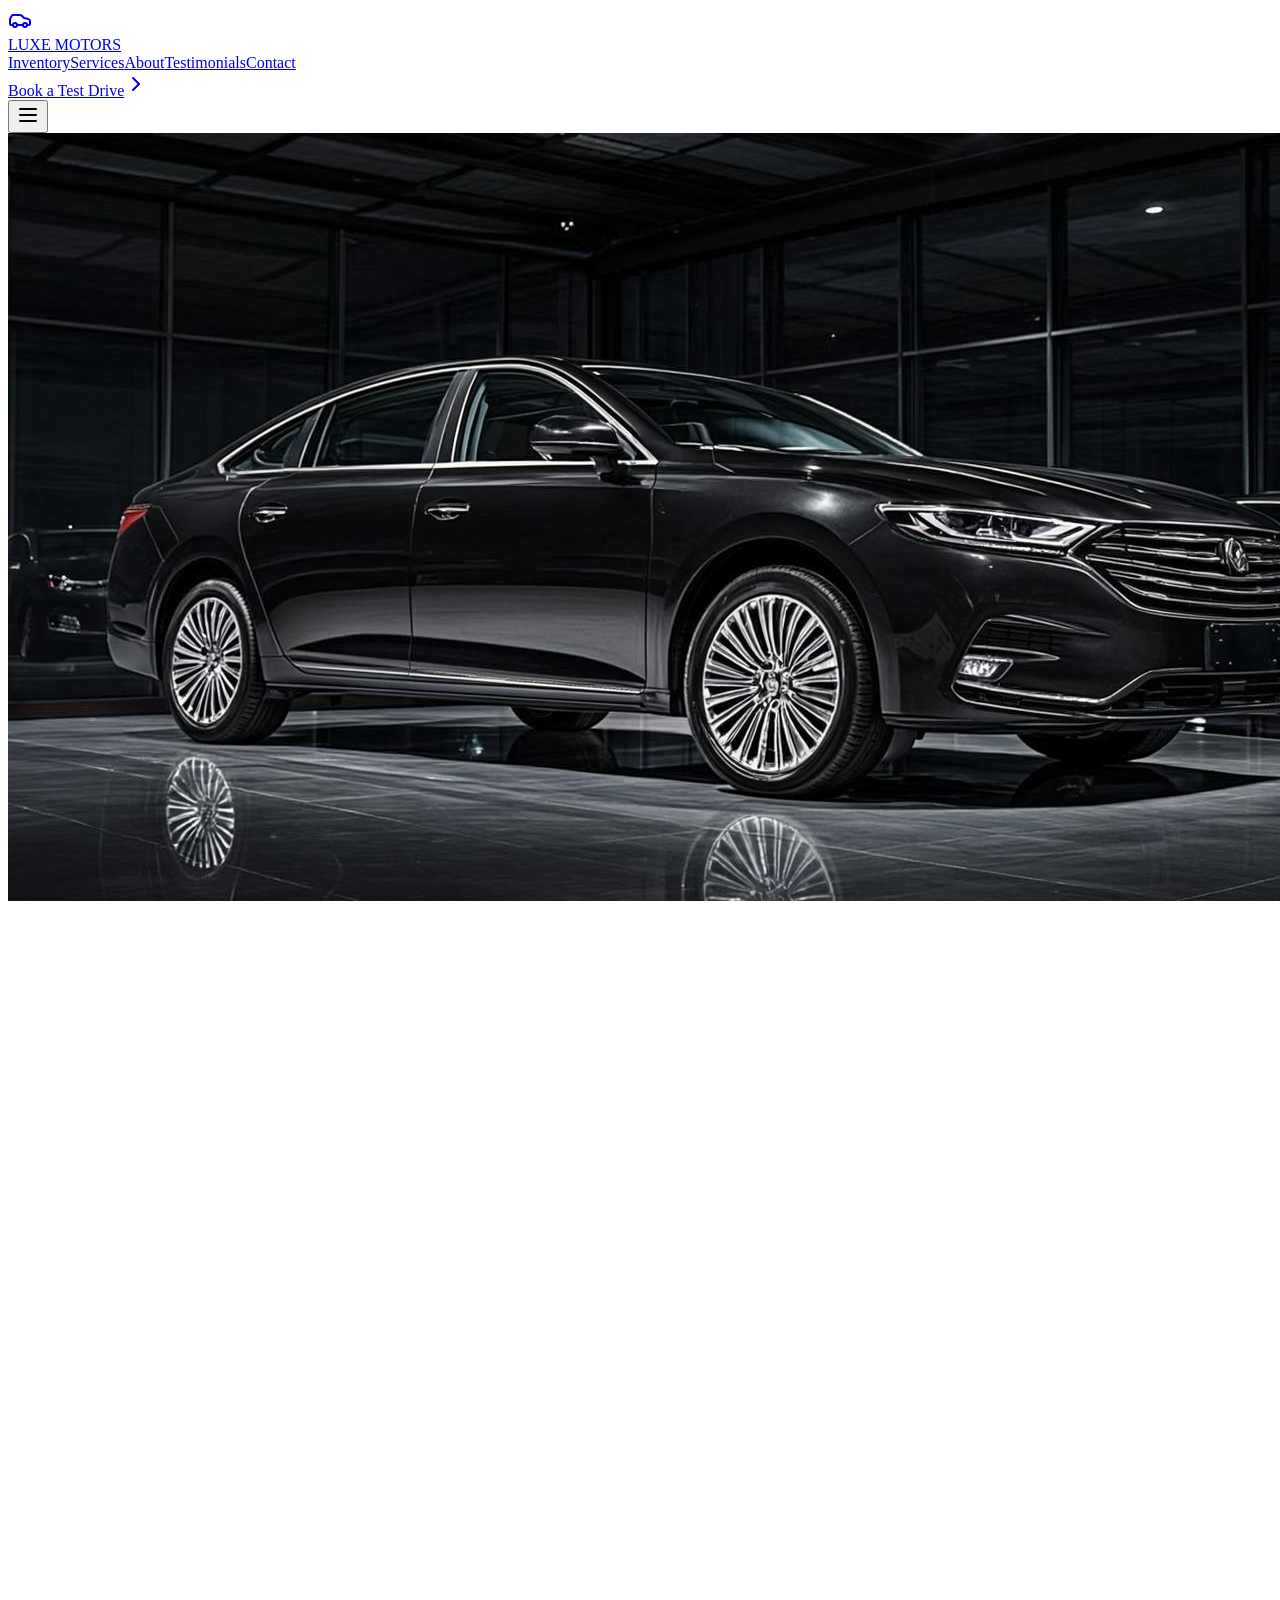
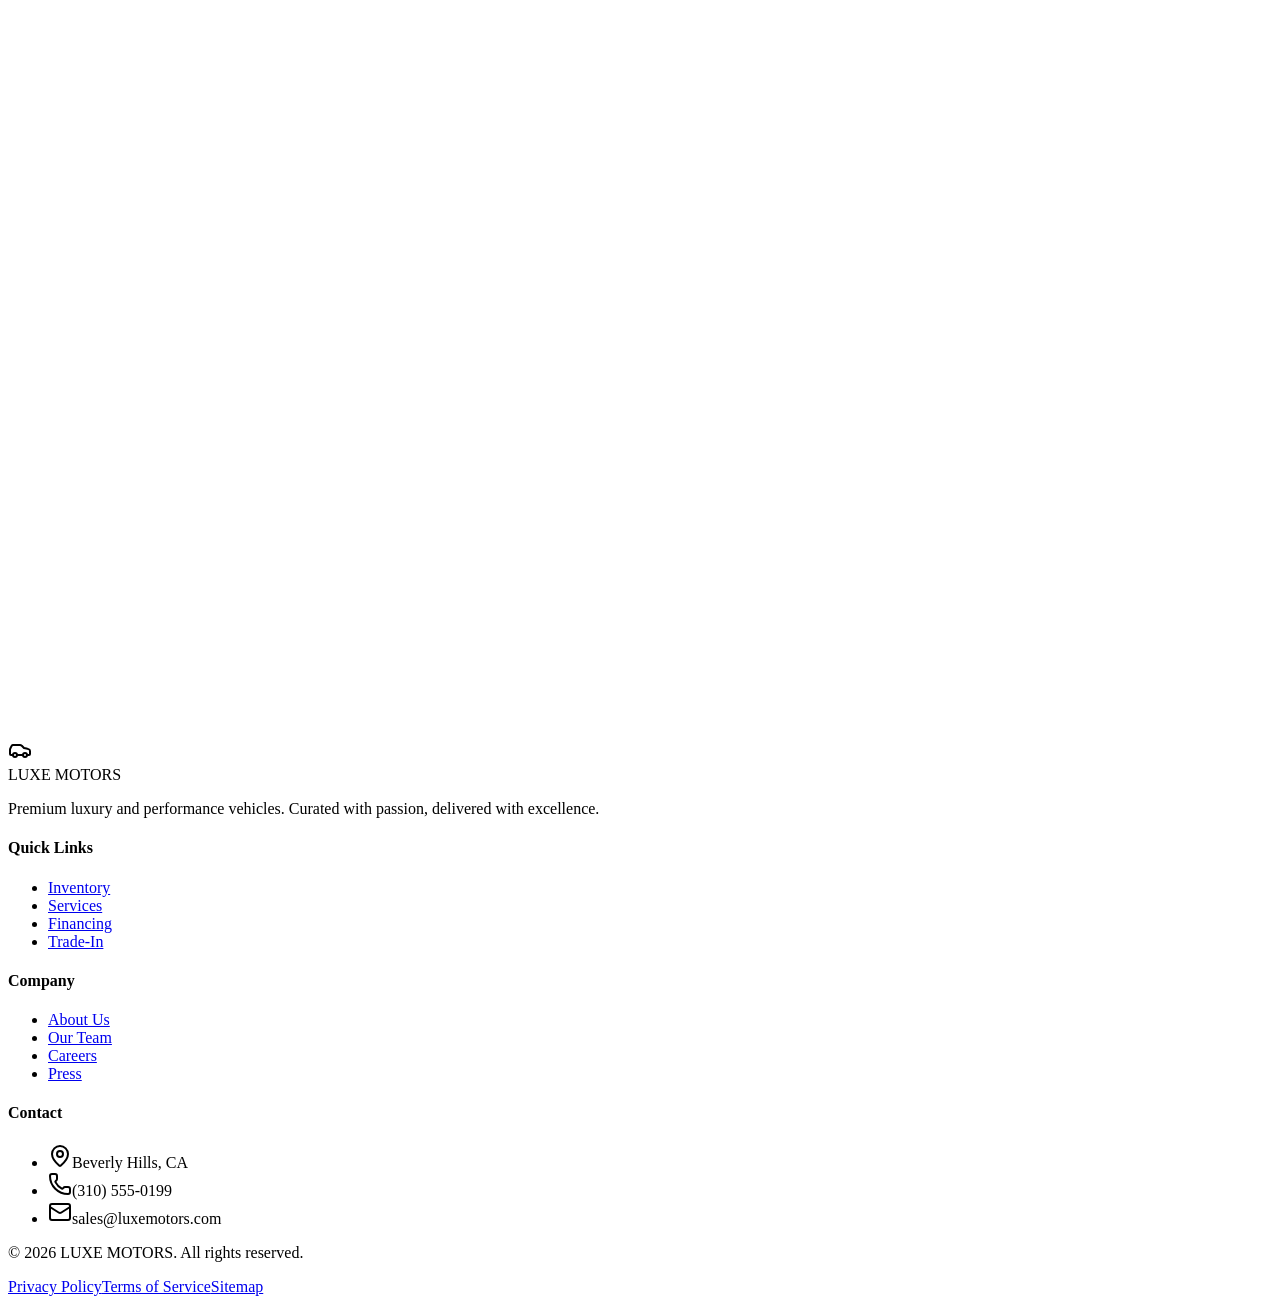
==== index.html @ 2ff52338 "Deploy luxe-motors-dealership" ====
<!DOCTYPE html><!--1BfdAS_4F3R9SApq_Vtyp--><html lang="en" class="dark"><head><meta charSet="utf-8"/><meta name="viewport" content="width=device-width, initial-scale=1"/><link rel="preload" href="/luxe-motors-dealership/_next/static/media/797e433ab948586e-s.p.29207c2f.woff2" as="font" crossorigin="" type="font/woff2"/><link rel="preload" href="/luxe-motors-dealership/_next/static/media/caa3a2e1cccd8315-s.p.3b6cae6d.woff2" as="font" crossorigin="" type="font/woff2"/><link rel="preload" as="image" href="/images/cars/hero-car.png"/><link rel="preload" as="image" href="/images/cars/bmw-m4.png"/><link rel="stylesheet" href="/luxe-motors-dealership/_next/static/chunks/34d933785a17edf3.css" data-precedence="next"/><link rel="stylesheet" href="/luxe-motors-dealership/_next/static/chunks/650298d79c6431ba.css" data-precedence="next"/><link rel="preload" as="script" fetchPriority="low" href="/luxe-motors-dealership/_next/static/chunks/58c60a5fa6b544da.js"/><script src="/luxe-motors-dealership/_next/static/chunks/771dedee3f5e1621.js" async=""></script><script src="/luxe-motors-dealership/_next/static/chunks/baafcd639ed08516.js" async=""></script><script src="/luxe-motors-dealership/_next/static/chunks/turbopack-af8d4d5c011d7608.js" async=""></script><script src="/luxe-motors-dealership/_next/static/chunks/2f236954d6a65e12.js" async=""></script><script src="/luxe-motors-dealership/_next/static/chunks/28392ef45f00e723.js" async=""></script><script src="/luxe-motors-dealership/_next/static/chunks/d4df30876235388e.js" async=""></script><script src="/luxe-motors-dealership/_next/static/chunks/181eba7975cbcc4b.js" async=""></script><meta name="next-size-adjust" content=""/><title>LUXE MOTORS | Premium Luxury &amp; Performance Vehicles</title><meta name="description" content="Discover exceptional luxury and performance vehicles at LUXE MOTORS. Curated selection of the world&#x27;s finest automobiles with unmatched service and financing options."/><meta name="author" content="LUXE MOTORS"/><meta name="keywords" content="luxury cars,performance vehicles,car dealership,Porsche,BMW,Mercedes,Audi,Land Rover"/><meta property="og:title" content="LUXE MOTORS | Premium Luxury &amp; Performance Vehicles"/><meta property="og:description" content="Discover exceptional luxury and performance vehicles at LUXE MOTORS."/><meta property="og:type" content="website"/><meta name="twitter:card" content="summary"/><meta name="twitter:title" content="LUXE MOTORS | Premium Luxury &amp; Performance Vehicles"/><meta name="twitter:description" content="Discover exceptional luxury and performance vehicles at LUXE MOTORS."/><link rel="icon" href="https://z-cdn.chatglm.cn/z-ai/static/logo.svg"/><script src="/luxe-motors-dealership/_next/static/chunks/a6dad97d9634a72d.js" noModule=""></script></head><body class="geist_a71539c9-module__T19VSG__variable geist_mono_8d43a2aa-module__8Li5zG__variable antialiased bg-background text-foreground"><div hidden=""><!--$--><!--/$--></div><div class="min-h-screen flex flex-col bg-[#0d0d0d]"><nav class="fixed top-0 left-0 right-0 z-50 transition-all duration-500 bg-transparent"><div class="max-w-7xl mx-auto px-4 sm:px-6 lg:px-8"><div class="flex items-center justify-between h-16 md:h-20"><a href="#" class="flex items-center gap-2 group"><div class="w-9 h-9 rounded-lg bg-gradient-to-br from-gold-light to-gold-dark flex items-center justify-center"><svg xmlns="http://www.w3.org/2000/svg" width="24" height="24" viewBox="0 0 24 24" fill="none" stroke="currentColor" stroke-width="2" stroke-linecap="round" stroke-linejoin="round" class="lucide lucide-car w-5 h-5 text-black" aria-hidden="true"><path d="M19 17h2c.6 0 1-.4 1-1v-3c0-.9-.7-1.7-1.5-1.9C18.7 10.6 16 10 16 10s-1.3-1.4-2.2-2.3c-.5-.4-1.1-.7-1.8-.7H5c-.6 0-1.1.4-1.4.9l-1.4 2.9A3.7 3.7 0 0 0 2 12v4c0 .6.4 1 1 1h2"></path><circle cx="7" cy="17" r="2"></circle><path d="M9 17h6"></path><circle cx="17" cy="17" r="2"></circle></svg></div><span class="text-lg font-bold tracking-wider gold-gradient">LUXE MOTORS</span></a><div class="hidden md:flex items-center gap-8"><a href="#inventory" class="text-sm text-muted-foreground hover:text-gold transition-colors duration-300 tracking-wide">Inventory</a><a href="#services" class="text-sm text-muted-foreground hover:text-gold transition-colors duration-300 tracking-wide">Services</a><a href="#about" class="text-sm text-muted-foreground hover:text-gold transition-colors duration-300 tracking-wide">About</a><a href="#testimonials" class="text-sm text-muted-foreground hover:text-gold transition-colors duration-300 tracking-wide">Testimonials</a><a href="#contact" class="text-sm text-muted-foreground hover:text-gold transition-colors duration-300 tracking-wide">Contact</a></div><div class="hidden md:block"><a href="#contact" data-slot="button" class="inline-flex items-center justify-center gap-2 whitespace-nowrap text-sm disabled:pointer-events-none disabled:opacity-50 [&amp;_svg]:pointer-events-none [&amp;_svg:not([class*=&#x27;size-&#x27;])]:size-4 shrink-0 [&amp;_svg]:shrink-0 outline-none focus-visible:border-ring focus-visible:ring-ring/50 focus-visible:ring-[3px] aria-invalid:ring-destructive/20 dark:aria-invalid:ring-destructive/40 aria-invalid:border-destructive shadow-xs hover:bg-primary/90 h-9 py-2 has-[&gt;svg]:px-3 bg-gradient-to-r from-gold-dark via-gold to-gold-light text-black font-semibold hover:opacity-90 transition-all duration-300 rounded-full px-6">Book a Test Drive<svg xmlns="http://www.w3.org/2000/svg" width="24" height="24" viewBox="0 0 24 24" fill="none" stroke="currentColor" stroke-width="2" stroke-linecap="round" stroke-linejoin="round" class="lucide lucide-chevron-right w-4 h-4 ml-1" aria-hidden="true"><path d="m9 18 6-6-6-6"></path></svg></a></div><button class="md:hidden w-10 h-10 flex items-center justify-center rounded-lg border border-white/10"><svg xmlns="http://www.w3.org/2000/svg" width="24" height="24" viewBox="0 0 24 24" fill="none" stroke="currentColor" stroke-width="2" stroke-linecap="round" stroke-linejoin="round" class="lucide lucide-menu w-5 h-5" aria-hidden="true"><path d="M4 12h16"></path><path d="M4 18h16"></path><path d="M4 6h16"></path></svg></button></div></div></nav><main class="flex-1"><section class="relative min-h-screen flex items-center overflow-hidden"><div class="absolute inset-0 z-0"><img src="/images/cars/hero-car.png" alt="Luxury car showroom" class="w-full h-full object-cover"/><div class="absolute inset-0 bg-gradient-to-r from-black/90 via-black/70 to-black/40"></div><div class="absolute inset-0 bg-gradient-to-t from-[#0d0d0d] via-transparent to-transparent"></div></div><div class="absolute inset-0 shimmer z-[1]"></div><div class="relative z-10 max-w-7xl mx-auto px-4 sm:px-6 lg:px-8 pt-20 w-full"><div class="max-w-2xl"><div style="opacity:0;transform:translateY(20px)"><span data-slot="badge" class="inline-flex items-center justify-center rounded-md border w-fit whitespace-nowrap shrink-0 [&amp;&gt;svg]:size-3 gap-1 [&amp;&gt;svg]:pointer-events-none focus-visible:border-ring focus-visible:ring-ring/50 focus-visible:ring-[3px] aria-invalid:ring-destructive/20 dark:aria-invalid:ring-destructive/40 aria-invalid:border-destructive transition-[color,box-shadow] overflow-hidden [a&amp;]:hover:bg-accent [a&amp;]:hover:text-accent-foreground border-gold/40 text-gold mb-6 px-4 py-1.5 text-xs tracking-[0.2em] uppercase font-medium">Premium Automotive Excellence</span></div><h1 class="text-4xl sm:text-5xl md:text-6xl lg:text-7xl font-bold leading-[1.1] tracking-tight mb-6" style="opacity:0;transform:translateY(30px)">Drive Your<br/><span class="gold-gradient">Dream Car</span><br/>Today</h1><p class="text-muted-foreground text-base sm:text-lg md:text-xl max-w-lg mb-8 leading-relaxed" style="opacity:0;transform:translateY(30px)">Curated collection of the world&#x27;s finest luxury and performance vehicles. Exceptional quality, transparent pricing, and unmatched service.</p><div class="flex flex-col sm:flex-row gap-4" style="opacity:0;transform:translateY(30px)"><a href="#inventory" data-slot="button" class="inline-flex items-center justify-center gap-2 whitespace-nowrap disabled:pointer-events-none disabled:opacity-50 [&amp;_svg]:pointer-events-none [&amp;_svg:not([class*=&#x27;size-&#x27;])]:size-4 shrink-0 [&amp;_svg]:shrink-0 outline-none focus-visible:border-ring focus-visible:ring-ring/50 focus-visible:ring-[3px] aria-invalid:ring-destructive/20 dark:aria-invalid:ring-destructive/40 aria-invalid:border-destructive shadow-xs hover:bg-primary/90 h-10 has-[&gt;svg]:px-4 bg-gradient-to-r from-gold-dark via-gold to-gold-light text-black font-bold text-base px-8 py-6 rounded-full hover:opacity-90 transition-all duration-300 pulse-glow">Explore Inventory<svg xmlns="http://www.w3.org/2000/svg" width="24" height="24" viewBox="0 0 24 24" fill="none" stroke="currentColor" stroke-width="2" stroke-linecap="round" stroke-linejoin="round" class="lucide lucide-chevron-right w-5 h-5 ml-2" aria-hidden="true"><path d="m9 18 6-6-6-6"></path></svg></a><a href="#contact" data-slot="button" class="inline-flex items-center justify-center gap-2 whitespace-nowrap font-medium transition-all disabled:pointer-events-none disabled:opacity-50 [&amp;_svg]:pointer-events-none [&amp;_svg:not([class*=&#x27;size-&#x27;])]:size-4 shrink-0 [&amp;_svg]:shrink-0 outline-none focus-visible:border-ring focus-visible:ring-ring/50 focus-visible:ring-[3px] aria-invalid:ring-destructive/20 dark:aria-invalid:ring-destructive/40 aria-invalid:border-destructive border bg-background shadow-xs hover:text-accent-foreground dark:bg-input/30 dark:border-input dark:hover:bg-input/50 h-10 has-[&gt;svg]:px-4 border-white/20 text-white hover:bg-white/[0.06] text-base px-8 py-6 rounded-full"><svg xmlns="http://www.w3.org/2000/svg" width="24" height="24" viewBox="0 0 24 24" fill="none" stroke="currentColor" stroke-width="2" stroke-linecap="round" stroke-linejoin="round" class="lucide lucide-phone w-4 h-4 mr-2" aria-hidden="true"><path d="M13.832 16.568a1 1 0 0 0 1.213-.303l.355-.465A2 2 0 0 1 17 15h3a2 2 0 0 1 2 2v3a2 2 0 0 1-2 2A18 18 0 0 1 2 4a2 2 0 0 1 2-2h3a2 2 0 0 1 2 2v3a2 2 0 0 1-.8 1.6l-.468.351a1 1 0 0 0-.292 1.233 14 14 0 0 0 6.392 6.384"></path></svg>Contact Us</a></div><div class="flex flex-wrap gap-8 mt-14 pt-8 border-t border-white/10" style="opacity:0;transform:translateY(20px)"><div><div class="text-2xl sm:text-3xl font-bold gold-gradient">500+</div><div class="text-xs sm:text-sm text-muted-foreground mt-1 tracking-wide">Cars Sold</div></div><div><div class="text-2xl sm:text-3xl font-bold gold-gradient">98%</div><div class="text-xs sm:text-sm text-muted-foreground mt-1 tracking-wide">Satisfaction</div></div><div><div class="text-2xl sm:text-3xl font-bold gold-gradient">15+</div><div class="text-xs sm:text-sm text-muted-foreground mt-1 tracking-wide">Years Legacy</div></div><div><div class="text-2xl sm:text-3xl font-bold gold-gradient">24/7</div><div class="text-xs sm:text-sm text-muted-foreground mt-1 tracking-wide">Support</div></div></div></div></div></section><section id="inventory" class="py-20 md:py-28"><div class="max-w-7xl mx-auto px-4 sm:px-6 lg:px-8"><div class="text-center mb-12" style="opacity:0;transform:translateY(40px)"><span data-slot="badge" class="inline-flex items-center justify-center rounded-md border font-medium w-fit whitespace-nowrap shrink-0 [&amp;&gt;svg]:size-3 gap-1 [&amp;&gt;svg]:pointer-events-none focus-visible:border-ring focus-visible:ring-ring/50 focus-visible:ring-[3px] aria-invalid:ring-destructive/20 dark:aria-invalid:ring-destructive/40 aria-invalid:border-destructive transition-[color,box-shadow] overflow-hidden [a&amp;]:hover:bg-accent [a&amp;]:hover:text-accent-foreground border-gold/30 text-gold mb-4 px-4 py-1 text-xs tracking-[0.2em] uppercase">Our Collection</span><h2 class="text-3xl sm:text-4xl md:text-5xl font-bold mb-4">Featured <span class="gold-gradient">Vehicles</span></h2><p class="text-muted-foreground max-w-2xl mx-auto">Hand-picked selection of premium automobiles, each inspected and certified to meet our exacting standards.</p></div><div class="mb-10 space-y-4" style="opacity:0;transform:translateY(40px)"><div class="relative max-w-md mx-auto"><svg xmlns="http://www.w3.org/2000/svg" width="24" height="24" viewBox="0 0 24 24" fill="none" stroke="currentColor" stroke-width="2" stroke-linecap="round" stroke-linejoin="round" class="lucide lucide-search absolute left-4 top-1/2 -translate-y-1/2 w-4 h-4 text-muted-foreground" aria-hidden="true"><path d="m21 21-4.34-4.34"></path><circle cx="11" cy="11" r="8"></circle></svg><input data-slot="input" class="file:text-foreground placeholder:text-muted-foreground selection:bg-primary selection:text-primary-foreground dark:bg-input/30 flex w-full min-w-0 border px-3 py-1 text-base shadow-xs transition-[color,box-shadow] outline-none file:inline-flex file:h-7 file:border-0 file:bg-transparent file:text-sm file:font-medium disabled:pointer-events-none disabled:cursor-not-allowed disabled:opacity-50 md:text-sm focus-visible:border-ring focus-visible:ring-ring/50 focus-visible:ring-[3px] aria-invalid:ring-destructive/20 dark:aria-invalid:ring-destructive/40 aria-invalid:border-destructive pl-11 bg-white/[0.04] border-white/10 rounded-full h-11 focus:ring-gold/30 focus:border-gold/40" placeholder="Search by brand or model..." value=""/></div><div class="flex flex-col sm:flex-row items-center justify-center gap-3"><div class="flex gap-2 overflow-x-auto no-scrollbar max-w-full px-1 pb-1"><button class="whitespace-nowrap px-4 py-2 rounded-full text-xs font-medium tracking-wide transition-all duration-300 bg-gold text-black">All</button><button class="whitespace-nowrap px-4 py-2 rounded-full text-xs font-medium tracking-wide transition-all duration-300 bg-white/[0.06] text-muted-foreground hover:bg-white/[0.1] hover:text-foreground">Porsche</button><button class="whitespace-nowrap px-4 py-2 rounded-full text-xs font-medium tracking-wide transition-all duration-300 bg-white/[0.06] text-muted-foreground hover:bg-white/[0.1] hover:text-foreground">BMW</button><button class="whitespace-nowrap px-4 py-2 rounded-full text-xs font-medium tracking-wide transition-all duration-300 bg-white/[0.06] text-muted-foreground hover:bg-white/[0.1] hover:text-foreground">Mercedes-AMG</button><button class="whitespace-nowrap px-4 py-2 rounded-full text-xs font-medium tracking-wide transition-all duration-300 bg-white/[0.06] text-muted-foreground hover:bg-white/[0.1] hover:text-foreground">Audi</button><button class="whitespace-nowrap px-4 py-2 rounded-full text-xs font-medium tracking-wide transition-all duration-300 bg-white/[0.06] text-muted-foreground hover:bg-white/[0.1] hover:text-foreground">Land Rover</button><button class="whitespace-nowrap px-4 py-2 rounded-full text-xs font-medium tracking-wide transition-all duration-300 bg-white/[0.06] text-muted-foreground hover:bg-white/[0.1] hover:text-foreground">Mercedes-Benz</button></div><div data-orientation="vertical" role="none" data-slot="separator" class="shrink-0 data-[orientation=horizontal]:h-px data-[orientation=horizontal]:w-full data-[orientation=vertical]:h-full data-[orientation=vertical]:w-px hidden sm:block h-8 bg-white/10"></div><button type="button" role="combobox" aria-controls="radix-_R_1qj29brb_" aria-expanded="false" aria-autocomplete="none" dir="ltr" data-state="closed" data-slot="select-trigger" data-size="default" class="data-[placeholder]:text-muted-foreground [&amp;_svg:not([class*=&#x27;text-&#x27;])]:text-muted-foreground focus-visible:border-ring focus-visible:ring-ring/50 aria-invalid:ring-destructive/20 dark:aria-invalid:ring-destructive/40 aria-invalid:border-destructive dark:bg-input/30 dark:hover:bg-input/50 flex items-center justify-between gap-2 border px-3 py-2 whitespace-nowrap shadow-xs transition-[color,box-shadow] outline-none focus-visible:ring-[3px] disabled:cursor-not-allowed disabled:opacity-50 data-[size=default]:h-9 data-[size=sm]:h-8 *:data-[slot=select-value]:line-clamp-1 *:data-[slot=select-value]:flex *:data-[slot=select-value]:items-center *:data-[slot=select-value]:gap-2 [&amp;_svg]:pointer-events-none [&amp;_svg]:shrink-0 [&amp;_svg:not([class*=&#x27;size-&#x27;])]:size-4 w-[150px] bg-white/[0.04] border-white/10 rounded-full h-10 text-xs"><span data-slot="select-value" style="pointer-events:none"></span><svg xmlns="http://www.w3.org/2000/svg" width="24" height="24" viewBox="0 0 24 24" fill="none" stroke="currentColor" stroke-width="2" stroke-linecap="round" stroke-linejoin="round" class="lucide lucide-chevron-down size-4 opacity-50" aria-hidden="true"><path d="m6 9 6 6 6-6"></path></svg></button><select aria-hidden="true" tabindex="-1" style="position:absolute;border:0;width:1px;height:1px;padding:0;margin:-1px;overflow:hidden;clip:rect(0, 0, 0, 0);white-space:nowrap;word-wrap:normal"></select><button type="button" role="combobox" aria-controls="radix-_R_2aj29brb_" aria-expanded="false" aria-autocomplete="none" dir="ltr" data-state="closed" data-slot="select-trigger" data-size="default" class="data-[placeholder]:text-muted-foreground [&amp;_svg:not([class*=&#x27;text-&#x27;])]:text-muted-foreground focus-visible:border-ring focus-visible:ring-ring/50 aria-invalid:ring-destructive/20 dark:aria-invalid:ring-destructive/40 aria-invalid:border-destructive dark:bg-input/30 dark:hover:bg-input/50 flex items-center justify-between gap-2 border px-3 py-2 whitespace-nowrap shadow-xs transition-[color,box-shadow] outline-none focus-visible:ring-[3px] disabled:cursor-not-allowed disabled:opacity-50 data-[size=default]:h-9 data-[size=sm]:h-8 *:data-[slot=select-value]:line-clamp-1 *:data-[slot=select-value]:flex *:data-[slot=select-value]:items-center *:data-[slot=select-value]:gap-2 [&amp;_svg]:pointer-events-none [&amp;_svg]:shrink-0 [&amp;_svg:not([class*=&#x27;size-&#x27;])]:size-4 w-[180px] bg-white/[0.04] border-white/10 rounded-full h-10 text-xs"><span data-slot="select-value" style="pointer-events:none"></span><svg xmlns="http://www.w3.org/2000/svg" width="24" height="24" viewBox="0 0 24 24" fill="none" stroke="currentColor" stroke-width="2" stroke-linecap="round" stroke-linejoin="round" class="lucide lucide-chevron-down size-4 opacity-50" aria-hidden="true"><path d="m6 9 6 6 6-6"></path></svg></button><select aria-hidden="true" tabindex="-1" style="position:absolute;border:0;width:1px;height:1px;padding:0;margin:-1px;overflow:hidden;clip:rect(0, 0, 0, 0);white-space:nowrap;word-wrap:normal"></select></div></div><div class="text-center py-20" style="opacity:0;transform:translateY(40px)"><svg xmlns="http://www.w3.org/2000/svg" width="24" height="24" viewBox="0 0 24 24" fill="none" stroke="currentColor" stroke-width="2" stroke-linecap="round" stroke-linejoin="round" class="lucide lucide-car w-16 h-16 mx-auto text-muted-foreground/30 mb-4" aria-hidden="true"><path d="M19 17h2c.6 0 1-.4 1-1v-3c0-.9-.7-1.7-1.5-1.9C18.7 10.6 16 10 16 10s-1.3-1.4-2.2-2.3c-.5-.4-1.1-.7-1.8-.7H5c-.6 0-1.1.4-1.4.9l-1.4 2.9A3.7 3.7 0 0 0 2 12v4c0 .6.4 1 1 1h2"></path><circle cx="7" cy="17" r="2"></circle><path d="M9 17h6"></path><circle cx="17" cy="17" r="2"></circle></svg><p class="text-muted-foreground text-lg">No vehicles found matching your criteria</p></div></div></section><section class="py-16 bg-gradient-to-r from-gold-dark/10 via-transparent to-gold-dark/10"><div class="max-w-7xl mx-auto px-4 sm:px-6 lg:px-8"><div class="grid grid-cols-2 md:grid-cols-4 gap-6 md:gap-8"><div class="text-center p-6 rounded-2xl bg-white/[0.02] border border-white/[0.04]" style="opacity:0;transform:translateY(40px)"><div class="w-12 h-12 mx-auto rounded-full bg-gold/10 flex items-center justify-center mb-4"><svg xmlns="http://www.w3.org/2000/svg" width="24" height="24" viewBox="0 0 24 24" fill="none" stroke="currentColor" stroke-width="2" stroke-linecap="round" stroke-linejoin="round" class="lucide lucide-car w-6 h-6 text-gold" aria-hidden="true"><path d="M19 17h2c.6 0 1-.4 1-1v-3c0-.9-.7-1.7-1.5-1.9C18.7 10.6 16 10 16 10s-1.3-1.4-2.2-2.3c-.5-.4-1.1-.7-1.8-.7H5c-.6 0-1.1.4-1.4.9l-1.4 2.9A3.7 3.7 0 0 0 2 12v4c0 .6.4 1 1 1h2"></path><circle cx="7" cy="17" r="2"></circle><path d="M9 17h6"></path><circle cx="17" cy="17" r="2"></circle></svg></div><div class="text-3xl sm:text-4xl font-bold gold-gradient">500+</div><div class="text-sm font-semibold mt-1">Vehicles Sold</div><div class="text-xs text-muted-foreground mt-0.5">luxury cars delivered</div></div><div class="text-center p-6 rounded-2xl bg-white/[0.02] border border-white/[0.04]" style="opacity:0;transform:translateY(40px)"><div class="w-12 h-12 mx-auto rounded-full bg-gold/10 flex items-center justify-center mb-4"><svg xmlns="http://www.w3.org/2000/svg" width="24" height="24" viewBox="0 0 24 24" fill="none" stroke="currentColor" stroke-width="2" stroke-linecap="round" stroke-linejoin="round" class="lucide lucide-users w-6 h-6 text-gold" aria-hidden="true"><path d="M16 21v-2a4 4 0 0 0-4-4H6a4 4 0 0 0-4 4v2"></path><path d="M16 3.128a4 4 0 0 1 0 7.744"></path><path d="M22 21v-2a4 4 0 0 0-3-3.87"></path><circle cx="9" cy="7" r="4"></circle></svg></div><div class="text-3xl sm:text-4xl font-bold gold-gradient">350+</div><div class="text-sm font-semibold mt-1">Happy Clients</div><div class="text-xs text-muted-foreground mt-0.5">satisfied customers</div></div><div class="text-center p-6 rounded-2xl bg-white/[0.02] border border-white/[0.04]" style="opacity:0;transform:translateY(40px)"><div class="w-12 h-12 mx-auto rounded-full bg-gold/10 flex items-center justify-center mb-4"><svg xmlns="http://www.w3.org/2000/svg" width="24" height="24" viewBox="0 0 24 24" fill="none" stroke="currentColor" stroke-width="2" stroke-linecap="round" stroke-linejoin="round" class="lucide lucide-award w-6 h-6 text-gold" aria-hidden="true"><path d="m15.477 12.89 1.515 8.526a.5.5 0 0 1-.81.47l-3.58-2.687a1 1 0 0 0-1.197 0l-3.586 2.686a.5.5 0 0 1-.81-.469l1.514-8.526"></path><circle cx="12" cy="8" r="6"></circle></svg></div><div class="text-3xl sm:text-4xl font-bold gold-gradient">15+</div><div class="text-sm font-semibold mt-1">Years of Trust</div><div class="text-xs text-muted-foreground mt-0.5">in premium automotive</div></div><div class="text-center p-6 rounded-2xl bg-white/[0.02] border border-white/[0.04]" style="opacity:0;transform:translateY(40px)"><div class="w-12 h-12 mx-auto rounded-full bg-gold/10 flex items-center justify-center mb-4"><svg xmlns="http://www.w3.org/2000/svg" width="24" height="24" viewBox="0 0 24 24" fill="none" stroke="currentColor" stroke-width="2" stroke-linecap="round" stroke-linejoin="round" class="lucide lucide-shield w-6 h-6 text-gold" aria-hidden="true"><path d="M20 13c0 5-3.5 7.5-7.66 8.95a1 1 0 0 1-.67-.01C7.5 20.5 4 18 4 13V6a1 1 0 0 1 1-1c2 0 4.5-1.2 6.24-2.72a1.17 1.17 0 0 1 1.52 0C14.51 3.81 17 5 19 5a1 1 0 0 1 1 1z"></path></svg></div><div class="text-3xl sm:text-4xl font-bold gold-gradient">100%</div><div class="text-sm font-semibold mt-1">Certified</div><div class="text-xs text-muted-foreground mt-0.5">every vehicle inspected</div></div></div></div></section><section id="services" class="py-20 md:py-28"><div class="max-w-7xl mx-auto px-4 sm:px-6 lg:px-8"><div class="text-center mb-14" style="opacity:0;transform:translateY(40px)"><span data-slot="badge" class="inline-flex items-center justify-center rounded-md border font-medium w-fit whitespace-nowrap shrink-0 [&amp;&gt;svg]:size-3 gap-1 [&amp;&gt;svg]:pointer-events-none focus-visible:border-ring focus-visible:ring-ring/50 focus-visible:ring-[3px] aria-invalid:ring-destructive/20 dark:aria-invalid:ring-destructive/40 aria-invalid:border-destructive transition-[color,box-shadow] overflow-hidden [a&amp;]:hover:bg-accent [a&amp;]:hover:text-accent-foreground border-gold/30 text-gold mb-4 px-4 py-1 text-xs tracking-[0.2em] uppercase">What We Offer</span><h2 class="text-3xl sm:text-4xl md:text-5xl font-bold mb-4">Our <span class="gold-gradient">Services</span></h2><p class="text-muted-foreground max-w-2xl mx-auto">End-to-end automotive solutions designed to make your ownership experience seamless and enjoyable.</p></div><div class="grid grid-cols-1 sm:grid-cols-2 lg:grid-cols-4 gap-6"><div class="group p-6 rounded-2xl bg-card border border-white/[0.06] hover:border-gold/20 transition-all duration-500 hover:-translate-y-1 hover:shadow-lg hover:shadow-gold/5" style="opacity:0;transform:translateY(40px)"><div class="w-14 h-14 rounded-2xl bg-gradient-to-br from-gold/10 to-gold/5 flex items-center justify-center mb-5 group-hover:from-gold/20 group-hover:to-gold/10 transition-all duration-500"><svg xmlns="http://www.w3.org/2000/svg" width="24" height="24" viewBox="0 0 24 24" fill="none" stroke="currentColor" stroke-width="2" stroke-linecap="round" stroke-linejoin="round" class="lucide lucide-credit-card w-7 h-7 text-gold" aria-hidden="true"><rect width="20" height="14" x="2" y="5" rx="2"></rect><line x1="2" x2="22" y1="10" y2="10"></line></svg></div><h3 class="text-lg font-bold mb-2">Premium Financing</h3><p class="text-sm text-muted-foreground leading-relaxed">Tailored financing solutions with competitive rates starting from 2.9% APR. Get pre-approved in minutes.</p></div><div class="group p-6 rounded-2xl bg-card border border-white/[0.06] hover:border-gold/20 transition-all duration-500 hover:-translate-y-1 hover:shadow-lg hover:shadow-gold/5" style="opacity:0;transform:translateY(40px)"><div class="w-14 h-14 rounded-2xl bg-gradient-to-br from-gold/10 to-gold/5 flex items-center justify-center mb-5 group-hover:from-gold/20 group-hover:to-gold/10 transition-all duration-500"><svg xmlns="http://www.w3.org/2000/svg" width="24" height="24" viewBox="0 0 24 24" fill="none" stroke="currentColor" stroke-width="2" stroke-linecap="round" stroke-linejoin="round" class="lucide lucide-shield w-7 h-7 text-gold" aria-hidden="true"><path d="M20 13c0 5-3.5 7.5-7.66 8.95a1 1 0 0 1-.67-.01C7.5 20.5 4 18 4 13V6a1 1 0 0 1 1-1c2 0 4.5-1.2 6.24-2.72a1.17 1.17 0 0 1 1.52 0C14.51 3.81 17 5 19 5a1 1 0 0 1 1 1z"></path></svg></div><h3 class="text-lg font-bold mb-2">Extended Warranty</h3><p class="text-sm text-muted-foreground leading-relaxed">Comprehensive coverage plans that protect your investment for up to 5 years with zero deductible.</p></div><div class="group p-6 rounded-2xl bg-card border border-white/[0.06] hover:border-gold/20 transition-all duration-500 hover:-translate-y-1 hover:shadow-lg hover:shadow-gold/5" style="opacity:0;transform:translateY(40px)"><div class="w-14 h-14 rounded-2xl bg-gradient-to-br from-gold/10 to-gold/5 flex items-center justify-center mb-5 group-hover:from-gold/20 group-hover:to-gold/10 transition-all duration-500"><svg xmlns="http://www.w3.org/2000/svg" width="24" height="24" viewBox="0 0 24 24" fill="none" stroke="currentColor" stroke-width="2" stroke-linecap="round" stroke-linejoin="round" class="lucide lucide-wrench w-7 h-7 text-gold" aria-hidden="true"><path d="M14.7 6.3a1 1 0 0 0 0 1.4l1.6 1.6a1 1 0 0 0 1.4 0l3.77-3.77a6 6 0 0 1-7.94 7.94l-6.91 6.91a2.12 2.12 0 0 1-3-3l6.91-6.91a6 6 0 0 1 7.94-7.94l-3.76 3.76z"></path></svg></div><h3 class="text-lg font-bold mb-2">Certified Service</h3><p class="text-sm text-muted-foreground leading-relaxed">Factory-trained technicians using genuine parts. Full maintenance and performance upgrade packages.</p></div><div class="group p-6 rounded-2xl bg-card border border-white/[0.06] hover:border-gold/20 transition-all duration-500 hover:-translate-y-1 hover:shadow-lg hover:shadow-gold/5" style="opacity:0;transform:translateY(40px)"><div class="w-14 h-14 rounded-2xl bg-gradient-to-br from-gold/10 to-gold/5 flex items-center justify-center mb-5 group-hover:from-gold/20 group-hover:to-gold/10 transition-all duration-500"><svg xmlns="http://www.w3.org/2000/svg" width="24" height="24" viewBox="0 0 24 24" fill="none" stroke="currentColor" stroke-width="2" stroke-linecap="round" stroke-linejoin="round" class="lucide lucide-car w-7 h-7 text-gold" aria-hidden="true"><path d="M19 17h2c.6 0 1-.4 1-1v-3c0-.9-.7-1.7-1.5-1.9C18.7 10.6 16 10 16 10s-1.3-1.4-2.2-2.3c-.5-.4-1.1-.7-1.8-.7H5c-.6 0-1.1.4-1.4.9l-1.4 2.9A3.7 3.7 0 0 0 2 12v4c0 .6.4 1 1 1h2"></path><circle cx="7" cy="17" r="2"></circle><path d="M9 17h6"></path><circle cx="17" cy="17" r="2"></circle></svg></div><h3 class="text-lg font-bold mb-2">Trade-In Program</h3><p class="text-sm text-muted-foreground leading-relaxed">Get top dollar for your current vehicle. Instant online valuation and hassle-free paperwork.</p></div></div></div></section><section id="about" class="py-20 md:py-28 bg-gradient-to-b from-transparent via-gold/[0.03] to-transparent"><div class="max-w-7xl mx-auto px-4 sm:px-6 lg:px-8"><div class="grid md:grid-cols-2 gap-12 lg:gap-20 items-center"><div style="opacity:0;transform:translateY(40px)"><span data-slot="badge" class="inline-flex items-center justify-center rounded-md border font-medium w-fit whitespace-nowrap shrink-0 [&amp;&gt;svg]:size-3 gap-1 [&amp;&gt;svg]:pointer-events-none focus-visible:border-ring focus-visible:ring-ring/50 focus-visible:ring-[3px] aria-invalid:ring-destructive/20 dark:aria-invalid:ring-destructive/40 aria-invalid:border-destructive transition-[color,box-shadow] overflow-hidden [a&amp;]:hover:bg-accent [a&amp;]:hover:text-accent-foreground border-gold/30 text-gold mb-4 px-4 py-1 text-xs tracking-[0.2em] uppercase">Why Choose Us</span><h2 class="text-3xl sm:text-4xl md:text-5xl font-bold mb-6 leading-tight">Redefining the<br/><span class="gold-gradient">Dealership Experience</span></h2><p class="text-muted-foreground leading-relaxed mb-8">At LUXE MOTORS, we believe buying a luxury vehicle should be as extraordinary as driving one. Our commitment to excellence extends beyond our inventory to every touchpoint of your journey.</p><div class="space-y-5"><div class="flex gap-4" style="opacity:0;transform:translateY(40px)"><div class="flex-shrink-0 w-10 h-10 rounded-full bg-gold/10 flex items-center justify-center mt-0.5"><svg xmlns="http://www.w3.org/2000/svg" width="24" height="24" viewBox="0 0 24 24" fill="none" stroke="currentColor" stroke-width="2" stroke-linecap="round" stroke-linejoin="round" class="lucide lucide-circle-check w-5 h-5 text-gold" aria-hidden="true"><circle cx="12" cy="12" r="10"></circle><path d="m9 12 2 2 4-4"></path></svg></div><div><h4 class="font-semibold mb-1">Rigorously Inspected</h4><p class="text-sm text-muted-foreground leading-relaxed">Every vehicle undergoes a 150-point inspection by certified technicians before it reaches our showroom.</p></div></div><div class="flex gap-4" style="opacity:0;transform:translateY(40px)"><div class="flex-shrink-0 w-10 h-10 rounded-full bg-gold/10 flex items-center justify-center mt-0.5"><svg xmlns="http://www.w3.org/2000/svg" width="24" height="24" viewBox="0 0 24 24" fill="none" stroke="currentColor" stroke-width="2" stroke-linecap="round" stroke-linejoin="round" class="lucide lucide-circle-check w-5 h-5 text-gold" aria-hidden="true"><circle cx="12" cy="12" r="10"></circle><path d="m9 12 2 2 4-4"></path></svg></div><div><h4 class="font-semibold mb-1">Transparent Pricing</h4><p class="text-sm text-muted-foreground leading-relaxed">No hidden fees, no surprises. The price you see is the price you pay — upfront and honest.</p></div></div><div class="flex gap-4" style="opacity:0;transform:translateY(40px)"><div class="flex-shrink-0 w-10 h-10 rounded-full bg-gold/10 flex items-center justify-center mt-0.5"><svg xmlns="http://www.w3.org/2000/svg" width="24" height="24" viewBox="0 0 24 24" fill="none" stroke="currentColor" stroke-width="2" stroke-linecap="round" stroke-linejoin="round" class="lucide lucide-circle-check w-5 h-5 text-gold" aria-hidden="true"><circle cx="12" cy="12" r="10"></circle><path d="m9 12 2 2 4-4"></path></svg></div><div><h4 class="font-semibold mb-1">Concierge Experience</h4><p class="text-sm text-muted-foreground leading-relaxed">From first inquiry to final delivery, our dedicated team ensures a white-glove experience.</p></div></div></div></div><div class="relative" style="opacity:0;transform:translateY(40px)"><div class="rounded-2xl overflow-hidden aspect-[4/3] border border-white/[0.06]"><img src="/images/cars/bmw-m4.png" alt="Premium vehicle" class="w-full h-full object-cover"/></div><div class="absolute -bottom-6 -left-6 sm:-bottom-6 sm:-left-6 glass rounded-xl border border-white/10 p-4 shadow-2xl"><div class="flex items-center gap-3"><div class="w-12 h-12 rounded-full bg-gold/20 flex items-center justify-center"><svg xmlns="http://www.w3.org/2000/svg" width="24" height="24" viewBox="0 0 24 24" fill="none" stroke="currentColor" stroke-width="2" stroke-linecap="round" stroke-linejoin="round" class="lucide lucide-award w-6 h-6 text-gold" aria-hidden="true"><path d="m15.477 12.89 1.515 8.526a.5.5 0 0 1-.81.47l-3.58-2.687a1 1 0 0 0-1.197 0l-3.586 2.686a.5.5 0 0 1-.81-.469l1.514-8.526"></path><circle cx="12" cy="8" r="6"></circle></svg></div><div><p class="font-bold text-sm">Award Winning</p><p class="text-xs text-muted-foreground">Best Dealership 2024</p></div></div></div></div></div></div></section><section id="testimonials" class="py-20 md:py-28"><div class="max-w-7xl mx-auto px-4 sm:px-6 lg:px-8"><div class="text-center mb-14" style="opacity:0;transform:translateY(40px)"><span data-slot="badge" class="inline-flex items-center justify-center rounded-md border font-medium w-fit whitespace-nowrap shrink-0 [&amp;&gt;svg]:size-3 gap-1 [&amp;&gt;svg]:pointer-events-none focus-visible:border-ring focus-visible:ring-ring/50 focus-visible:ring-[3px] aria-invalid:ring-destructive/20 dark:aria-invalid:ring-destructive/40 aria-invalid:border-destructive transition-[color,box-shadow] overflow-hidden [a&amp;]:hover:bg-accent [a&amp;]:hover:text-accent-foreground border-gold/30 text-gold mb-4 px-4 py-1 text-xs tracking-[0.2em] uppercase">Testimonials</span><h2 class="text-3xl sm:text-4xl md:text-5xl font-bold mb-4">What Our <span class="gold-gradient">Clients Say</span></h2></div><div class="grid grid-cols-1 md:grid-cols-3 gap-6"><div class="p-6 rounded-2xl bg-card border border-white/[0.06] hover:border-gold/15 transition-all duration-500" style="opacity:0;transform:translateY(40px)"><div class="flex gap-1 mb-4"><svg xmlns="http://www.w3.org/2000/svg" width="24" height="24" viewBox="0 0 24 24" fill="none" stroke="currentColor" stroke-width="2" stroke-linecap="round" stroke-linejoin="round" class="lucide lucide-star w-4 h-4 text-gold fill-gold" aria-hidden="true"><path d="M11.525 2.295a.53.53 0 0 1 .95 0l2.31 4.679a2.123 2.123 0 0 0 1.595 1.16l5.166.756a.53.53 0 0 1 .294.904l-3.736 3.638a2.123 2.123 0 0 0-.611 1.878l.882 5.14a.53.53 0 0 1-.771.56l-4.618-2.428a2.122 2.122 0 0 0-1.973 0L6.396 21.01a.53.53 0 0 1-.77-.56l.881-5.139a2.122 2.122 0 0 0-.611-1.879L2.16 9.795a.53.53 0 0 1 .294-.906l5.165-.755a2.122 2.122 0 0 0 1.597-1.16z"></path></svg><svg xmlns="http://www.w3.org/2000/svg" width="24" height="24" viewBox="0 0 24 24" fill="none" stroke="currentColor" stroke-width="2" stroke-linecap="round" stroke-linejoin="round" class="lucide lucide-star w-4 h-4 text-gold fill-gold" aria-hidden="true"><path d="M11.525 2.295a.53.53 0 0 1 .95 0l2.31 4.679a2.123 2.123 0 0 0 1.595 1.16l5.166.756a.53.53 0 0 1 .294.904l-3.736 3.638a2.123 2.123 0 0 0-.611 1.878l.882 5.14a.53.53 0 0 1-.771.56l-4.618-2.428a2.122 2.122 0 0 0-1.973 0L6.396 21.01a.53.53 0 0 1-.77-.56l.881-5.139a2.122 2.122 0 0 0-.611-1.879L2.16 9.795a.53.53 0 0 1 .294-.906l5.165-.755a2.122 2.122 0 0 0 1.597-1.16z"></path></svg><svg xmlns="http://www.w3.org/2000/svg" width="24" height="24" viewBox="0 0 24 24" fill="none" stroke="currentColor" stroke-width="2" stroke-linecap="round" stroke-linejoin="round" class="lucide lucide-star w-4 h-4 text-gold fill-gold" aria-hidden="true"><path d="M11.525 2.295a.53.53 0 0 1 .95 0l2.31 4.679a2.123 2.123 0 0 0 1.595 1.16l5.166.756a.53.53 0 0 1 .294.904l-3.736 3.638a2.123 2.123 0 0 0-.611 1.878l.882 5.14a.53.53 0 0 1-.771.56l-4.618-2.428a2.122 2.122 0 0 0-1.973 0L6.396 21.01a.53.53 0 0 1-.77-.56l.881-5.139a2.122 2.122 0 0 0-.611-1.879L2.16 9.795a.53.53 0 0 1 .294-.906l5.165-.755a2.122 2.122 0 0 0 1.597-1.16z"></path></svg><svg xmlns="http://www.w3.org/2000/svg" width="24" height="24" viewBox="0 0 24 24" fill="none" stroke="currentColor" stroke-width="2" stroke-linecap="round" stroke-linejoin="round" class="lucide lucide-star w-4 h-4 text-gold fill-gold" aria-hidden="true"><path d="M11.525 2.295a.53.53 0 0 1 .95 0l2.31 4.679a2.123 2.123 0 0 0 1.595 1.16l5.166.756a.53.53 0 0 1 .294.904l-3.736 3.638a2.123 2.123 0 0 0-.611 1.878l.882 5.14a.53.53 0 0 1-.771.56l-4.618-2.428a2.122 2.122 0 0 0-1.973 0L6.396 21.01a.53.53 0 0 1-.77-.56l.881-5.139a2.122 2.122 0 0 0-.611-1.879L2.16 9.795a.53.53 0 0 1 .294-.906l5.165-.755a2.122 2.122 0 0 0 1.597-1.16z"></path></svg><svg xmlns="http://www.w3.org/2000/svg" width="24" height="24" viewBox="0 0 24 24" fill="none" stroke="currentColor" stroke-width="2" stroke-linecap="round" stroke-linejoin="round" class="lucide lucide-star w-4 h-4 text-gold fill-gold" aria-hidden="true"><path d="M11.525 2.295a.53.53 0 0 1 .95 0l2.31 4.679a2.123 2.123 0 0 0 1.595 1.16l5.166.756a.53.53 0 0 1 .294.904l-3.736 3.638a2.123 2.123 0 0 0-.611 1.878l.882 5.14a.53.53 0 0 1-.771.56l-4.618-2.428a2.122 2.122 0 0 0-1.973 0L6.396 21.01a.53.53 0 0 1-.77-.56l.881-5.139a2.122 2.122 0 0 0-.611-1.879L2.16 9.795a.53.53 0 0 1 .294-.906l5.165-.755a2.122 2.122 0 0 0 1.597-1.16z"></path></svg></div><p class="text-sm text-muted-foreground leading-relaxed mb-6 italic">“<!-- -->The entire experience at LUXE MOTORS was exceptional. From the moment I walked in, the team treated me like family. My 911 GT3 was in pristine condition — better than I imagined.<!-- -->”</p><div data-orientation="horizontal" role="none" data-slot="separator" class="shrink-0 data-[orientation=horizontal]:h-px data-[orientation=horizontal]:w-full data-[orientation=vertical]:h-full data-[orientation=vertical]:w-px bg-white/[0.06] mb-4"></div><div class="flex items-center gap-3"><div class="w-10 h-10 rounded-full bg-gradient-to-br from-gold/20 to-gold/5 flex items-center justify-center"><span class="text-gold font-bold text-sm">JM</span></div><div><p class="font-semibold text-sm">James Mitchell</p><p class="text-xs text-muted-foreground">Porsche 911 GT3 Owner</p></div></div></div><div class="p-6 rounded-2xl bg-card border border-white/[0.06] hover:border-gold/15 transition-all duration-500" style="opacity:0;transform:translateY(40px)"><div class="flex gap-1 mb-4"><svg xmlns="http://www.w3.org/2000/svg" width="24" height="24" viewBox="0 0 24 24" fill="none" stroke="currentColor" stroke-width="2" stroke-linecap="round" stroke-linejoin="round" class="lucide lucide-star w-4 h-4 text-gold fill-gold" aria-hidden="true"><path d="M11.525 2.295a.53.53 0 0 1 .95 0l2.31 4.679a2.123 2.123 0 0 0 1.595 1.16l5.166.756a.53.53 0 0 1 .294.904l-3.736 3.638a2.123 2.123 0 0 0-.611 1.878l.882 5.14a.53.53 0 0 1-.771.56l-4.618-2.428a2.122 2.122 0 0 0-1.973 0L6.396 21.01a.53.53 0 0 1-.77-.56l.881-5.139a2.122 2.122 0 0 0-.611-1.879L2.16 9.795a.53.53 0 0 1 .294-.906l5.165-.755a2.122 2.122 0 0 0 1.597-1.16z"></path></svg><svg xmlns="http://www.w3.org/2000/svg" width="24" height="24" viewBox="0 0 24 24" fill="none" stroke="currentColor" stroke-width="2" stroke-linecap="round" stroke-linejoin="round" class="lucide lucide-star w-4 h-4 text-gold fill-gold" aria-hidden="true"><path d="M11.525 2.295a.53.53 0 0 1 .95 0l2.31 4.679a2.123 2.123 0 0 0 1.595 1.16l5.166.756a.53.53 0 0 1 .294.904l-3.736 3.638a2.123 2.123 0 0 0-.611 1.878l.882 5.14a.53.53 0 0 1-.771.56l-4.618-2.428a2.122 2.122 0 0 0-1.973 0L6.396 21.01a.53.53 0 0 1-.77-.56l.881-5.139a2.122 2.122 0 0 0-.611-1.879L2.16 9.795a.53.53 0 0 1 .294-.906l5.165-.755a2.122 2.122 0 0 0 1.597-1.16z"></path></svg><svg xmlns="http://www.w3.org/2000/svg" width="24" height="24" viewBox="0 0 24 24" fill="none" stroke="currentColor" stroke-width="2" stroke-linecap="round" stroke-linejoin="round" class="lucide lucide-star w-4 h-4 text-gold fill-gold" aria-hidden="true"><path d="M11.525 2.295a.53.53 0 0 1 .95 0l2.31 4.679a2.123 2.123 0 0 0 1.595 1.16l5.166.756a.53.53 0 0 1 .294.904l-3.736 3.638a2.123 2.123 0 0 0-.611 1.878l.882 5.14a.53.53 0 0 1-.771.56l-4.618-2.428a2.122 2.122 0 0 0-1.973 0L6.396 21.01a.53.53 0 0 1-.77-.56l.881-5.139a2.122 2.122 0 0 0-.611-1.879L2.16 9.795a.53.53 0 0 1 .294-.906l5.165-.755a2.122 2.122 0 0 0 1.597-1.16z"></path></svg><svg xmlns="http://www.w3.org/2000/svg" width="24" height="24" viewBox="0 0 24 24" fill="none" stroke="currentColor" stroke-width="2" stroke-linecap="round" stroke-linejoin="round" class="lucide lucide-star w-4 h-4 text-gold fill-gold" aria-hidden="true"><path d="M11.525 2.295a.53.53 0 0 1 .95 0l2.31 4.679a2.123 2.123 0 0 0 1.595 1.16l5.166.756a.53.53 0 0 1 .294.904l-3.736 3.638a2.123 2.123 0 0 0-.611 1.878l.882 5.14a.53.53 0 0 1-.771.56l-4.618-2.428a2.122 2.122 0 0 0-1.973 0L6.396 21.01a.53.53 0 0 1-.77-.56l.881-5.139a2.122 2.122 0 0 0-.611-1.879L2.16 9.795a.53.53 0 0 1 .294-.906l5.165-.755a2.122 2.122 0 0 0 1.597-1.16z"></path></svg><svg xmlns="http://www.w3.org/2000/svg" width="24" height="24" viewBox="0 0 24 24" fill="none" stroke="currentColor" stroke-width="2" stroke-linecap="round" stroke-linejoin="round" class="lucide lucide-star w-4 h-4 text-gold fill-gold" aria-hidden="true"><path d="M11.525 2.295a.53.53 0 0 1 .95 0l2.31 4.679a2.123 2.123 0 0 0 1.595 1.16l5.166.756a.53.53 0 0 1 .294.904l-3.736 3.638a2.123 2.123 0 0 0-.611 1.878l.882 5.14a.53.53 0 0 1-.771.56l-4.618-2.428a2.122 2.122 0 0 0-1.973 0L6.396 21.01a.53.53 0 0 1-.77-.56l.881-5.139a2.122 2.122 0 0 0-.611-1.879L2.16 9.795a.53.53 0 0 1 .294-.906l5.165-.755a2.122 2.122 0 0 0 1.597-1.16z"></path></svg></div><p class="text-sm text-muted-foreground leading-relaxed mb-6 italic">“<!-- -->Transparent pricing, no pressure, and incredible service. They even helped me with financing at a rate my bank couldn&#x27;t match. My M4 is absolutely perfect.<!-- -->”</p><div data-orientation="horizontal" role="none" data-slot="separator" class="shrink-0 data-[orientation=horizontal]:h-px data-[orientation=horizontal]:w-full data-[orientation=vertical]:h-full data-[orientation=vertical]:w-px bg-white/[0.06] mb-4"></div><div class="flex items-center gap-3"><div class="w-10 h-10 rounded-full bg-gradient-to-br from-gold/20 to-gold/5 flex items-center justify-center"><span class="text-gold font-bold text-sm">SC</span></div><div><p class="font-semibold text-sm">Sarah Chen</p><p class="text-xs text-muted-foreground">BMW M4 Competition Owner</p></div></div></div><div class="p-6 rounded-2xl bg-card border border-white/[0.06] hover:border-gold/15 transition-all duration-500" style="opacity:0;transform:translateY(40px)"><div class="flex gap-1 mb-4"><svg xmlns="http://www.w3.org/2000/svg" width="24" height="24" viewBox="0 0 24 24" fill="none" stroke="currentColor" stroke-width="2" stroke-linecap="round" stroke-linejoin="round" class="lucide lucide-star w-4 h-4 text-gold fill-gold" aria-hidden="true"><path d="M11.525 2.295a.53.53 0 0 1 .95 0l2.31 4.679a2.123 2.123 0 0 0 1.595 1.16l5.166.756a.53.53 0 0 1 .294.904l-3.736 3.638a2.123 2.123 0 0 0-.611 1.878l.882 5.14a.53.53 0 0 1-.771.56l-4.618-2.428a2.122 2.122 0 0 0-1.973 0L6.396 21.01a.53.53 0 0 1-.77-.56l.881-5.139a2.122 2.122 0 0 0-.611-1.879L2.16 9.795a.53.53 0 0 1 .294-.906l5.165-.755a2.122 2.122 0 0 0 1.597-1.16z"></path></svg><svg xmlns="http://www.w3.org/2000/svg" width="24" height="24" viewBox="0 0 24 24" fill="none" stroke="currentColor" stroke-width="2" stroke-linecap="round" stroke-linejoin="round" class="lucide lucide-star w-4 h-4 text-gold fill-gold" aria-hidden="true"><path d="M11.525 2.295a.53.53 0 0 1 .95 0l2.31 4.679a2.123 2.123 0 0 0 1.595 1.16l5.166.756a.53.53 0 0 1 .294.904l-3.736 3.638a2.123 2.123 0 0 0-.611 1.878l.882 5.14a.53.53 0 0 1-.771.56l-4.618-2.428a2.122 2.122 0 0 0-1.973 0L6.396 21.01a.53.53 0 0 1-.77-.56l.881-5.139a2.122 2.122 0 0 0-.611-1.879L2.16 9.795a.53.53 0 0 1 .294-.906l5.165-.755a2.122 2.122 0 0 0 1.597-1.16z"></path></svg><svg xmlns="http://www.w3.org/2000/svg" width="24" height="24" viewBox="0 0 24 24" fill="none" stroke="currentColor" stroke-width="2" stroke-linecap="round" stroke-linejoin="round" class="lucide lucide-star w-4 h-4 text-gold fill-gold" aria-hidden="true"><path d="M11.525 2.295a.53.53 0 0 1 .95 0l2.31 4.679a2.123 2.123 0 0 0 1.595 1.16l5.166.756a.53.53 0 0 1 .294.904l-3.736 3.638a2.123 2.123 0 0 0-.611 1.878l.882 5.14a.53.53 0 0 1-.771.56l-4.618-2.428a2.122 2.122 0 0 0-1.973 0L6.396 21.01a.53.53 0 0 1-.77-.56l.881-5.139a2.122 2.122 0 0 0-.611-1.879L2.16 9.795a.53.53 0 0 1 .294-.906l5.165-.755a2.122 2.122 0 0 0 1.597-1.16z"></path></svg><svg xmlns="http://www.w3.org/2000/svg" width="24" height="24" viewBox="0 0 24 24" fill="none" stroke="currentColor" stroke-width="2" stroke-linecap="round" stroke-linejoin="round" class="lucide lucide-star w-4 h-4 text-gold fill-gold" aria-hidden="true"><path d="M11.525 2.295a.53.53 0 0 1 .95 0l2.31 4.679a2.123 2.123 0 0 0 1.595 1.16l5.166.756a.53.53 0 0 1 .294.904l-3.736 3.638a2.123 2.123 0 0 0-.611 1.878l.882 5.14a.53.53 0 0 1-.771.56l-4.618-2.428a2.122 2.122 0 0 0-1.973 0L6.396 21.01a.53.53 0 0 1-.77-.56l.881-5.139a2.122 2.122 0 0 0-.611-1.879L2.16 9.795a.53.53 0 0 1 .294-.906l5.165-.755a2.122 2.122 0 0 0 1.597-1.16z"></path></svg><svg xmlns="http://www.w3.org/2000/svg" width="24" height="24" viewBox="0 0 24 24" fill="none" stroke="currentColor" stroke-width="2" stroke-linecap="round" stroke-linejoin="round" class="lucide lucide-star w-4 h-4 text-gold fill-gold" aria-hidden="true"><path d="M11.525 2.295a.53.53 0 0 1 .95 0l2.31 4.679a2.123 2.123 0 0 0 1.595 1.16l5.166.756a.53.53 0 0 1 .294.904l-3.736 3.638a2.123 2.123 0 0 0-.611 1.878l.882 5.14a.53.53 0 0 1-.771.56l-4.618-2.428a2.122 2.122 0 0 0-1.973 0L6.396 21.01a.53.53 0 0 1-.77-.56l.881-5.139a2.122 2.122 0 0 0-.611-1.879L2.16 9.795a.53.53 0 0 1 .294-.906l5.165-.755a2.122 2.122 0 0 0 1.597-1.16z"></path></svg></div><p class="text-sm text-muted-foreground leading-relaxed mb-6 italic">“<!-- -->I&#x27;ve purchased from many dealerships over the years, but LUXE MOTORS stands in a league of its own. The trade-in value they offered was well above market rate.<!-- -->”</p><div data-orientation="horizontal" role="none" data-slot="separator" class="shrink-0 data-[orientation=horizontal]:h-px data-[orientation=horizontal]:w-full data-[orientation=vertical]:h-full data-[orientation=vertical]:w-px bg-white/[0.06] mb-4"></div><div class="flex items-center gap-3"><div class="w-10 h-10 rounded-full bg-gradient-to-br from-gold/20 to-gold/5 flex items-center justify-center"><span class="text-gold font-bold text-sm">RW</span></div><div><p class="font-semibold text-sm">Robert Williams</p><p class="text-xs text-muted-foreground">Range Rover Autobiography Owner</p></div></div></div></div></div></section><section class="py-16"><div class="max-w-7xl mx-auto px-4 sm:px-6 lg:px-8"><div class="relative overflow-hidden rounded-3xl bg-gradient-to-r from-gold-dark via-gold to-gold-light p-8 sm:p-12 md:p-16" style="opacity:0;transform:translateY(40px)"><div class="absolute inset-0 bg-[url(&#x27;[data-uri]&#x27;)] opacity-50"></div><div class="relative z-10 text-center"><h2 class="text-3xl sm:text-4xl md:text-5xl font-bold text-black mb-4">Ready to Find Your Perfect Car?</h2><p class="text-black/70 max-w-xl mx-auto mb-8 text-base sm:text-lg">Get pre-approved for financing in minutes. No impact on your credit score.</p><div class="flex flex-col sm:flex-row gap-4 justify-center"><a href="#contact" data-slot="button" class="inline-flex items-center justify-center gap-2 whitespace-nowrap text-sm transition-all disabled:pointer-events-none disabled:opacity-50 [&amp;_svg]:pointer-events-none [&amp;_svg:not([class*=&#x27;size-&#x27;])]:size-4 shrink-0 [&amp;_svg]:shrink-0 outline-none focus-visible:border-ring focus-visible:ring-ring/50 focus-visible:ring-[3px] aria-invalid:ring-destructive/20 dark:aria-invalid:ring-destructive/40 aria-invalid:border-destructive shadow-xs has-[&gt;svg]:px-4 bg-black text-white font-bold rounded-full px-8 h-12 hover:bg-black/90">Apply for Financing</a><a href="#inventory" data-slot="button" class="inline-flex items-center justify-center gap-2 whitespace-nowrap text-sm transition-all disabled:pointer-events-none disabled:opacity-50 [&amp;_svg]:pointer-events-none [&amp;_svg:not([class*=&#x27;size-&#x27;])]:size-4 shrink-0 [&amp;_svg]:shrink-0 outline-none focus-visible:border-ring focus-visible:ring-ring/50 focus-visible:ring-[3px] aria-invalid:ring-destructive/20 dark:aria-invalid:ring-destructive/40 aria-invalid:border-destructive border bg-background shadow-xs hover:text-accent-foreground dark:bg-input/30 dark:border-input dark:hover:bg-input/50 has-[&gt;svg]:px-4 border-black/20 text-black font-semibold rounded-full px-8 h-12 hover:bg-black/5">Browse Inventory</a></div></div></div></div></section><section id="contact" class="py-20 md:py-28 bg-gradient-to-b from-transparent via-gold/[0.02] to-transparent"><div class="max-w-7xl mx-auto px-4 sm:px-6 lg:px-8"><div class="text-center mb-14" style="opacity:0;transform:translateY(40px)"><span data-slot="badge" class="inline-flex items-center justify-center rounded-md border font-medium w-fit whitespace-nowrap shrink-0 [&amp;&gt;svg]:size-3 gap-1 [&amp;&gt;svg]:pointer-events-none focus-visible:border-ring focus-visible:ring-ring/50 focus-visible:ring-[3px] aria-invalid:ring-destructive/20 dark:aria-invalid:ring-destructive/40 aria-invalid:border-destructive transition-[color,box-shadow] overflow-hidden [a&amp;]:hover:bg-accent [a&amp;]:hover:text-accent-foreground border-gold/30 text-gold mb-4 px-4 py-1 text-xs tracking-[0.2em] uppercase">Get In Touch</span><h2 class="text-3xl sm:text-4xl md:text-5xl font-bold mb-4">Contact <span class="gold-gradient">Us</span></h2><p class="text-muted-foreground max-w-2xl mx-auto">Ready to experience the LUXE MOTORS difference? Reach out and our team will respond within 24 hours.</p></div><div class="grid md:grid-cols-5 gap-8 lg:gap-12"><div class="md:col-span-2 space-y-6" style="opacity:0;transform:translateY(40px)"><div class="flex gap-4"><div class="flex-shrink-0 w-11 h-11 rounded-xl bg-gold/10 flex items-center justify-center"><svg xmlns="http://www.w3.org/2000/svg" width="24" height="24" viewBox="0 0 24 24" fill="none" stroke="currentColor" stroke-width="2" stroke-linecap="round" stroke-linejoin="round" class="lucide lucide-map-pin w-5 h-5 text-gold" aria-hidden="true"><path d="M20 10c0 4.993-5.539 10.193-7.399 11.799a1 1 0 0 1-1.202 0C9.539 20.193 4 14.993 4 10a8 8 0 0 1 16 0"></path><circle cx="12" cy="10" r="3"></circle></svg></div><div><h4 class="font-semibold text-sm mb-1">Visit Our Showroom</h4><p class="text-sm text-muted-foreground">420 Luxury Drive</p><p class="text-sm text-muted-foreground">Beverly Hills, CA 90210</p></div></div><div class="flex gap-4"><div class="flex-shrink-0 w-11 h-11 rounded-xl bg-gold/10 flex items-center justify-center"><svg xmlns="http://www.w3.org/2000/svg" width="24" height="24" viewBox="0 0 24 24" fill="none" stroke="currentColor" stroke-width="2" stroke-linecap="round" stroke-linejoin="round" class="lucide lucide-phone w-5 h-5 text-gold" aria-hidden="true"><path d="M13.832 16.568a1 1 0 0 0 1.213-.303l.355-.465A2 2 0 0 1 17 15h3a2 2 0 0 1 2 2v3a2 2 0 0 1-2 2A18 18 0 0 1 2 4a2 2 0 0 1 2-2h3a2 2 0 0 1 2 2v3a2 2 0 0 1-.8 1.6l-.468.351a1 1 0 0 0-.292 1.233 14 14 0 0 0 6.392 6.384"></path></svg></div><div><h4 class="font-semibold text-sm mb-1">Call Us</h4><p class="text-sm text-muted-foreground">+1 (310) 555-0199</p><p class="text-sm text-muted-foreground">+1 (310) 555-0200</p></div></div><div class="flex gap-4"><div class="flex-shrink-0 w-11 h-11 rounded-xl bg-gold/10 flex items-center justify-center"><svg xmlns="http://www.w3.org/2000/svg" width="24" height="24" viewBox="0 0 24 24" fill="none" stroke="currentColor" stroke-width="2" stroke-linecap="round" stroke-linejoin="round" class="lucide lucide-mail w-5 h-5 text-gold" aria-hidden="true"><path d="m22 7-8.991 5.727a2 2 0 0 1-2.009 0L2 7"></path><rect x="2" y="4" width="20" height="16" rx="2"></rect></svg></div><div><h4 class="font-semibold text-sm mb-1">Email Us</h4><p class="text-sm text-muted-foreground">sales@luxemotors.com</p><p class="text-sm text-muted-foreground">finance@luxemotors.com</p></div></div><div class="flex gap-4"><div class="flex-shrink-0 w-11 h-11 rounded-xl bg-gold/10 flex items-center justify-center"><svg xmlns="http://www.w3.org/2000/svg" width="24" height="24" viewBox="0 0 24 24" fill="none" stroke="currentColor" stroke-width="2" stroke-linecap="round" stroke-linejoin="round" class="lucide lucide-clock w-5 h-5 text-gold" aria-hidden="true"><path d="M12 6v6l4 2"></path><circle cx="12" cy="12" r="10"></circle></svg></div><div><h4 class="font-semibold text-sm mb-1">Business Hours</h4><p class="text-sm text-muted-foreground">Mon - Sat: 9:00 AM - 8:00 PM</p><p class="text-sm text-muted-foreground">Sun: 11:00 AM - 6:00 PM</p></div></div></div><div class="md:col-span-3" style="opacity:0;transform:translateY(40px)"><form class="space-y-4 p-6 sm:p-8 rounded-2xl bg-card border border-white/[0.06]"><div class="grid sm:grid-cols-2 gap-4"><div><label class="text-xs text-muted-foreground uppercase tracking-wider mb-1.5 block font-medium">Full Name *</label><input data-slot="input" class="file:text-foreground placeholder:text-muted-foreground selection:bg-primary selection:text-primary-foreground dark:bg-input/30 flex w-full min-w-0 border px-3 py-1 text-base shadow-xs transition-[color,box-shadow] outline-none file:inline-flex file:h-7 file:border-0 file:bg-transparent file:text-sm file:font-medium disabled:pointer-events-none disabled:cursor-not-allowed disabled:opacity-50 md:text-sm focus-visible:border-ring focus-visible:ring-ring/50 focus-visible:ring-[3px] aria-invalid:ring-destructive/20 dark:aria-invalid:ring-destructive/40 aria-invalid:border-destructive bg-white/[0.04] border-white/10 rounded-xl h-11 focus:ring-gold/30 focus:border-gold/40" required="" placeholder="John Doe" value=""/></div><div><label class="text-xs text-muted-foreground uppercase tracking-wider mb-1.5 block font-medium">Email *</label><input type="email" data-slot="input" class="file:text-foreground placeholder:text-muted-foreground selection:bg-primary selection:text-primary-foreground dark:bg-input/30 flex w-full min-w-0 border px-3 py-1 text-base shadow-xs transition-[color,box-shadow] outline-none file:inline-flex file:h-7 file:border-0 file:bg-transparent file:text-sm file:font-medium disabled:pointer-events-none disabled:cursor-not-allowed disabled:opacity-50 md:text-sm focus-visible:border-ring focus-visible:ring-ring/50 focus-visible:ring-[3px] aria-invalid:ring-destructive/20 dark:aria-invalid:ring-destructive/40 aria-invalid:border-destructive bg-white/[0.04] border-white/10 rounded-xl h-11 focus:ring-gold/30 focus:border-gold/40" required="" placeholder="john@example.com" value=""/></div></div><div class="grid sm:grid-cols-2 gap-4"><div><label class="text-xs text-muted-foreground uppercase tracking-wider mb-1.5 block font-medium">Phone *</label><input type="tel" data-slot="input" class="file:text-foreground placeholder:text-muted-foreground selection:bg-primary selection:text-primary-foreground dark:bg-input/30 flex w-full min-w-0 border px-3 py-1 text-base shadow-xs transition-[color,box-shadow] outline-none file:inline-flex file:h-7 file:border-0 file:bg-transparent file:text-sm file:font-medium disabled:pointer-events-none disabled:cursor-not-allowed disabled:opacity-50 md:text-sm focus-visible:border-ring focus-visible:ring-ring/50 focus-visible:ring-[3px] aria-invalid:ring-destructive/20 dark:aria-invalid:ring-destructive/40 aria-invalid:border-destructive bg-white/[0.04] border-white/10 rounded-xl h-11 focus:ring-gold/30 focus:border-gold/40" required="" placeholder="+1 (555) 000-0000" value=""/></div><div><label class="text-xs text-muted-foreground uppercase tracking-wider mb-1.5 block font-medium">I&#x27;m Interested In</label><button type="button" role="combobox" aria-controls="radix-_R_ail89brb_" aria-expanded="false" aria-autocomplete="none" dir="ltr" data-state="closed" data-slot="select-trigger" data-size="default" class="data-[placeholder]:text-muted-foreground [&amp;_svg:not([class*=&#x27;text-&#x27;])]:text-muted-foreground focus-visible:border-ring focus-visible:ring-ring/50 aria-invalid:ring-destructive/20 dark:aria-invalid:ring-destructive/40 aria-invalid:border-destructive dark:bg-input/30 dark:hover:bg-input/50 flex w-fit items-center justify-between gap-2 border px-3 py-2 text-sm whitespace-nowrap shadow-xs transition-[color,box-shadow] outline-none focus-visible:ring-[3px] disabled:cursor-not-allowed disabled:opacity-50 data-[size=default]:h-9 data-[size=sm]:h-8 *:data-[slot=select-value]:line-clamp-1 *:data-[slot=select-value]:flex *:data-[slot=select-value]:items-center *:data-[slot=select-value]:gap-2 [&amp;_svg]:pointer-events-none [&amp;_svg]:shrink-0 [&amp;_svg:not([class*=&#x27;size-&#x27;])]:size-4 bg-white/[0.04] border-white/10 rounded-xl h-11"><span data-slot="select-value" style="pointer-events:none"></span><svg xmlns="http://www.w3.org/2000/svg" width="24" height="24" viewBox="0 0 24 24" fill="none" stroke="currentColor" stroke-width="2" stroke-linecap="round" stroke-linejoin="round" class="lucide lucide-chevron-down size-4 opacity-50" aria-hidden="true"><path d="m6 9 6 6 6-6"></path></svg></button><select aria-hidden="true" tabindex="-1" style="position:absolute;border:0;width:1px;height:1px;padding:0;margin:-1px;overflow:hidden;clip:rect(0, 0, 0, 0);white-space:nowrap;word-wrap:normal"></select></div></div><div><label class="text-xs text-muted-foreground uppercase tracking-wider mb-1.5 block font-medium">Message</label><textarea data-slot="textarea" class="placeholder:text-muted-foreground focus-visible:border-ring focus-visible:ring-ring/50 aria-invalid:ring-destructive/20 dark:aria-invalid:ring-destructive/40 aria-invalid:border-destructive dark:bg-input/30 flex field-sizing-content min-h-16 w-full border px-3 py-2 text-base shadow-xs transition-[color,box-shadow] outline-none focus-visible:ring-[3px] disabled:cursor-not-allowed disabled:opacity-50 md:text-sm bg-white/[0.04] border-white/10 rounded-xl focus:ring-gold/30 focus:border-gold/40 resize-none" placeholder="Tell us about what you&#x27;re looking for..." rows="4"></textarea></div><button data-slot="button" class="inline-flex items-center justify-center gap-2 whitespace-nowrap disabled:pointer-events-none disabled:opacity-50 [&amp;_svg]:pointer-events-none [&amp;_svg:not([class*=&#x27;size-&#x27;])]:size-4 shrink-0 [&amp;_svg]:shrink-0 outline-none focus-visible:border-ring focus-visible:ring-ring/50 focus-visible:ring-[3px] aria-invalid:ring-destructive/20 dark:aria-invalid:ring-destructive/40 aria-invalid:border-destructive shadow-xs hover:bg-primary/90 h-9 px-4 has-[&gt;svg]:px-3 w-full bg-gradient-to-r from-gold-dark via-gold to-gold-light text-black font-bold text-base py-6 rounded-full hover:opacity-90 transition-all duration-300" type="submit">Send Inquiry</button></form></div></div></div></section></main><footer class="border-t border-white/[0.06] bg-charcoal"><div class="max-w-7xl mx-auto px-4 sm:px-6 lg:px-8 py-12 md:py-16"><div class="grid grid-cols-2 md:grid-cols-4 gap-8 mb-12"><div class="col-span-2 md:col-span-1"><div class="flex items-center gap-2 mb-4"><div class="w-9 h-9 rounded-lg bg-gradient-to-br from-gold-light to-gold-dark flex items-center justify-center"><svg xmlns="http://www.w3.org/2000/svg" width="24" height="24" viewBox="0 0 24 24" fill="none" stroke="currentColor" stroke-width="2" stroke-linecap="round" stroke-linejoin="round" class="lucide lucide-car w-5 h-5 text-black" aria-hidden="true"><path d="M19 17h2c.6 0 1-.4 1-1v-3c0-.9-.7-1.7-1.5-1.9C18.7 10.6 16 10 16 10s-1.3-1.4-2.2-2.3c-.5-.4-1.1-.7-1.8-.7H5c-.6 0-1.1.4-1.4.9l-1.4 2.9A3.7 3.7 0 0 0 2 12v4c0 .6.4 1 1 1h2"></path><circle cx="7" cy="17" r="2"></circle><path d="M9 17h6"></path><circle cx="17" cy="17" r="2"></circle></svg></div><span class="text-lg font-bold tracking-wider gold-gradient">LUXE MOTORS</span></div><p class="text-sm text-muted-foreground leading-relaxed">Premium luxury and performance vehicles. Curated with passion, delivered with excellence.</p></div><div><h4 class="font-semibold text-sm mb-4 tracking-wide">Quick Links</h4><ul class="space-y-2.5"><li><a href="#inventory" class="text-sm text-muted-foreground hover:text-gold transition-colors">Inventory</a></li><li><a href="#inventory" class="text-sm text-muted-foreground hover:text-gold transition-colors">Services</a></li><li><a href="#inventory" class="text-sm text-muted-foreground hover:text-gold transition-colors">Financing</a></li><li><a href="#inventory" class="text-sm text-muted-foreground hover:text-gold transition-colors">Trade-In</a></li></ul></div><div><h4 class="font-semibold text-sm mb-4 tracking-wide">Company</h4><ul class="space-y-2.5"><li><a href="#about" class="text-sm text-muted-foreground hover:text-gold transition-colors">About Us</a></li><li><a href="#about" class="text-sm text-muted-foreground hover:text-gold transition-colors">Our Team</a></li><li><a href="#about" class="text-sm text-muted-foreground hover:text-gold transition-colors">Careers</a></li><li><a href="#about" class="text-sm text-muted-foreground hover:text-gold transition-colors">Press</a></li></ul></div><div><h4 class="font-semibold text-sm mb-4 tracking-wide">Contact</h4><ul class="space-y-2.5"><li class="flex items-center gap-2 text-sm text-muted-foreground"><svg xmlns="http://www.w3.org/2000/svg" width="24" height="24" viewBox="0 0 24 24" fill="none" stroke="currentColor" stroke-width="2" stroke-linecap="round" stroke-linejoin="round" class="lucide lucide-map-pin w-4 h-4 text-gold flex-shrink-0" aria-hidden="true"><path d="M20 10c0 4.993-5.539 10.193-7.399 11.799a1 1 0 0 1-1.202 0C9.539 20.193 4 14.993 4 10a8 8 0 0 1 16 0"></path><circle cx="12" cy="10" r="3"></circle></svg>Beverly Hills, CA</li><li class="flex items-center gap-2 text-sm text-muted-foreground"><svg xmlns="http://www.w3.org/2000/svg" width="24" height="24" viewBox="0 0 24 24" fill="none" stroke="currentColor" stroke-width="2" stroke-linecap="round" stroke-linejoin="round" class="lucide lucide-phone w-4 h-4 text-gold flex-shrink-0" aria-hidden="true"><path d="M13.832 16.568a1 1 0 0 0 1.213-.303l.355-.465A2 2 0 0 1 17 15h3a2 2 0 0 1 2 2v3a2 2 0 0 1-2 2A18 18 0 0 1 2 4a2 2 0 0 1 2-2h3a2 2 0 0 1 2 2v3a2 2 0 0 1-.8 1.6l-.468.351a1 1 0 0 0-.292 1.233 14 14 0 0 0 6.392 6.384"></path></svg>(310) 555-0199</li><li class="flex items-center gap-2 text-sm text-muted-foreground"><svg xmlns="http://www.w3.org/2000/svg" width="24" height="24" viewBox="0 0 24 24" fill="none" stroke="currentColor" stroke-width="2" stroke-linecap="round" stroke-linejoin="round" class="lucide lucide-mail w-4 h-4 text-gold flex-shrink-0" aria-hidden="true"><path d="m22 7-8.991 5.727a2 2 0 0 1-2.009 0L2 7"></path><rect x="2" y="4" width="20" height="16" rx="2"></rect></svg>sales@luxemotors.com</li></ul></div></div><div data-orientation="horizontal" role="none" data-slot="separator" class="shrink-0 data-[orientation=horizontal]:h-px data-[orientation=horizontal]:w-full data-[orientation=vertical]:h-full data-[orientation=vertical]:w-px bg-white/[0.06] mb-8"></div><div class="flex flex-col sm:flex-row items-center justify-between gap-4 text-xs text-muted-foreground"><p>© <!-- -->2026<!-- --> LUXE MOTORS. All rights reserved.</p><div class="flex gap-6"><a href="#" class="hover:text-gold transition-colors">Privacy Policy</a><a href="#" class="hover:text-gold transition-colors">Terms of Service</a><a href="#" class="hover:text-gold transition-colors">Sitemap</a></div></div></div></footer></div><!--$--><!--/$--><div role="region" aria-label="Notifications (F8)" tabindex="-1" style="pointer-events:none"><ol tabindex="-1" class="fixed top-0 z-[100] flex max-h-screen w-full flex-col-reverse p-4 sm:bottom-0 sm:right-0 sm:top-auto sm:flex-col md:max-w-[420px]"></ol></div><script src="/luxe-motors-dealership/_next/static/chunks/58c60a5fa6b544da.js" id="_R_" async=""></script><script>(self.__next_f=self.__next_f||[]).push([0])</script><script>self.__next_f.push([1,"1:\"$Sreact.fragment\"\n2:I[39756,[\"/luxe-motors-dealership/_next/static/chunks/2f236954d6a65e12.js\"],\"default\"]\n3:I[37457,[\"/luxe-motors-dealership/_next/static/chunks/2f236954d6a65e12.js\"],\"default\"]\n4:I[77855,[\"/luxe-motors-dealership/_next/static/chunks/28392ef45f00e723.js\",\"/luxe-motors-dealership/_next/static/chunks/d4df30876235388e.js\"],\"Toaster\"]\n5:I[47257,[\"/luxe-motors-dealership/_next/static/chunks/2f236954d6a65e12.js\"],\"ClientPageRoot\"]\n6:I[52683,[\"/luxe-motors-dealership/_next/static/chunks/28392ef45f00e723.js\",\"/luxe-motors-dealership/_next/static/chunks/d4df30876235388e.js\",\"/luxe-motors-dealership/_next/static/chunks/181eba7975cbcc4b.js\"],\"default\"]\n9:I[97367,[\"/luxe-motors-dealership/_next/static/chunks/2f236954d6a65e12.js\"],\"OutletBoundary\"]\na:\"$Sreact.suspense\"\nc:I[97367,[\"/luxe-motors-dealership/_next/static/chunks/2f236954d6a65e12.js\"],\"ViewportBoundary\"]\ne:I[97367,[\"/luxe-motors-dealership/_next/static/chunks/2f236954d6a65e12.js\"],\"MetadataBoundary\"]\n10:I[68027,[\"/luxe-motors-dealership/_next/static/chunks/2f236954d6a65e12.js\"],\"default\"]\n:HL[\"/luxe-motors-dealership/_next/static/chunks/34d933785a17edf3.css\",\"style\"]\n:HL[\"/luxe-motors-dealership/_next/static/chunks/650298d79c6431ba.css\",\"style\"]\n:HL[\"/luxe-motors-dealership/_next/static/media/797e433ab948586e-s.p.29207c2f.woff2\",\"font\",{\"crossOrigin\":\"\",\"type\":\"font/woff2\"}]\n:HL[\"/luxe-motors-dealership/_next/static/media/caa3a2e1cccd8315-s.p.3b6cae6d.woff2\",\"font\",{\"crossOrigin\":\"\",\"type\":\"font/woff2\"}]\n"])</script><script>self.__next_f.push([1,"0:{\"P\":null,\"b\":\"1BfdAS_4F3R9SApq_Vtyp\",\"c\":[\"\",\"\"],\"q\":\"\",\"i\":false,\"f\":[[[\"\",{\"children\":[\"__PAGE__\",{}]},\"$undefined\",\"$undefined\",true],[[\"$\",\"$1\",\"c\",{\"children\":[[[\"$\",\"link\",\"0\",{\"rel\":\"stylesheet\",\"href\":\"/luxe-motors-dealership/_next/static/chunks/34d933785a17edf3.css\",\"precedence\":\"next\",\"crossOrigin\":\"$undefined\",\"nonce\":\"$undefined\"}],[\"$\",\"link\",\"1\",{\"rel\":\"stylesheet\",\"href\":\"/luxe-motors-dealership/_next/static/chunks/650298d79c6431ba.css\",\"precedence\":\"next\",\"crossOrigin\":\"$undefined\",\"nonce\":\"$undefined\"}],[\"$\",\"script\",\"script-0\",{\"src\":\"/luxe-motors-dealership/_next/static/chunks/28392ef45f00e723.js\",\"async\":true,\"nonce\":\"$undefined\"}],[\"$\",\"script\",\"script-1\",{\"src\":\"/luxe-motors-dealership/_next/static/chunks/d4df30876235388e.js\",\"async\":true,\"nonce\":\"$undefined\"}]],[\"$\",\"html\",null,{\"lang\":\"en\",\"suppressHydrationWarning\":true,\"className\":\"dark\",\"children\":[\"$\",\"body\",null,{\"className\":\"geist_a71539c9-module__T19VSG__variable geist_mono_8d43a2aa-module__8Li5zG__variable antialiased bg-background text-foreground\",\"children\":[[\"$\",\"$L2\",null,{\"parallelRouterKey\":\"children\",\"error\":\"$undefined\",\"errorStyles\":\"$undefined\",\"errorScripts\":\"$undefined\",\"template\":[\"$\",\"$L3\",null,{}],\"templateStyles\":\"$undefined\",\"templateScripts\":\"$undefined\",\"notFound\":[[[\"$\",\"title\",null,{\"children\":\"404: This page could not be found.\"}],[\"$\",\"div\",null,{\"style\":{\"fontFamily\":\"system-ui,\\\"Segoe UI\\\",Roboto,Helvetica,Arial,sans-serif,\\\"Apple Color Emoji\\\",\\\"Segoe UI Emoji\\\"\",\"height\":\"100vh\",\"textAlign\":\"center\",\"display\":\"flex\",\"flexDirection\":\"column\",\"alignItems\":\"center\",\"justifyContent\":\"center\"},\"children\":[\"$\",\"div\",null,{\"children\":[[\"$\",\"style\",null,{\"dangerouslySetInnerHTML\":{\"__html\":\"body{color:#000;background:#fff;margin:0}.next-error-h1{border-right:1px solid rgba(0,0,0,.3)}@media (prefers-color-scheme:dark){body{color:#fff;background:#000}.next-error-h1{border-right:1px solid rgba(255,255,255,.3)}}\"}}],[\"$\",\"h1\",null,{\"className\":\"next-error-h1\",\"style\":{\"display\":\"inline-block\",\"margin\":\"0 20px 0 0\",\"padding\":\"0 23px 0 0\",\"fontSize\":24,\"fontWeight\":500,\"verticalAlign\":\"top\",\"lineHeight\":\"49px\"},\"children\":404}],[\"$\",\"div\",null,{\"style\":{\"display\":\"inline-block\"},\"children\":[\"$\",\"h2\",null,{\"style\":{\"fontSize\":14,\"fontWeight\":400,\"lineHeight\":\"49px\",\"margin\":0},\"children\":\"This page could not be found.\"}]}]]}]}]],[]],\"forbidden\":\"$undefined\",\"unauthorized\":\"$undefined\"}],[\"$\",\"$L4\",null,{}]]}]}]]}],{\"children\":[[\"$\",\"$1\",\"c\",{\"children\":[[\"$\",\"$L5\",null,{\"Component\":\"$6\",\"serverProvidedParams\":{\"searchParams\":{},\"params\":{},\"promises\":[\"$@7\",\"$@8\"]}}],[[\"$\",\"script\",\"script-0\",{\"src\":\"/luxe-motors-dealership/_next/static/chunks/181eba7975cbcc4b.js\",\"async\":true,\"nonce\":\"$undefined\"}]],[\"$\",\"$L9\",null,{\"children\":[\"$\",\"$a\",null,{\"name\":\"Next.MetadataOutlet\",\"children\":\"$@b\"}]}]]}],{},null,false,false]},null,false,false],[\"$\",\"$1\",\"h\",{\"children\":[null,[\"$\",\"$Lc\",null,{\"children\":\"$Ld\"}],[\"$\",\"div\",null,{\"hidden\":true,\"children\":[\"$\",\"$Le\",null,{\"children\":[\"$\",\"$a\",null,{\"name\":\"Next.Metadata\",\"children\":\"$Lf\"}]}]}],[\"$\",\"meta\",null,{\"name\":\"next-size-adjust\",\"content\":\"\"}]]}],false]],\"m\":\"$undefined\",\"G\":[\"$10\",[]],\"S\":true}\n"])</script><script>self.__next_f.push([1,"7:{}\n8:\"$0:f:0:1:1:children:0:props:children:0:props:serverProvidedParams:params\"\n"])</script><script>self.__next_f.push([1,"d:[[\"$\",\"meta\",\"0\",{\"charSet\":\"utf-8\"}],[\"$\",\"meta\",\"1\",{\"name\":\"viewport\",\"content\":\"width=device-width, initial-scale=1\"}]]\n"])</script><script>self.__next_f.push([1,"11:I[27201,[\"/luxe-motors-dealership/_next/static/chunks/2f236954d6a65e12.js\"],\"IconMark\"]\nb:null\nf:[[\"$\",\"title\",\"0\",{\"children\":\"LUXE MOTORS | Premium Luxury \u0026 Performance Vehicles\"}],[\"$\",\"meta\",\"1\",{\"name\":\"description\",\"content\":\"Discover exceptional luxury and performance vehicles at LUXE MOTORS. Curated selection of the world's finest automobiles with unmatched service and financing options.\"}],[\"$\",\"meta\",\"2\",{\"name\":\"author\",\"content\":\"LUXE MOTORS\"}],[\"$\",\"meta\",\"3\",{\"name\":\"keywords\",\"content\":\"luxury cars,performance vehicles,car dealership,Porsche,BMW,Mercedes,Audi,Land Rover\"}],[\"$\",\"meta\",\"4\",{\"property\":\"og:title\",\"content\":\"LUXE MOTORS | Premium Luxury \u0026 Performance Vehicles\"}],[\"$\",\"meta\",\"5\",{\"property\":\"og:description\",\"content\":\"Discover exceptional luxury and performance vehicles at LUXE MOTORS.\"}],[\"$\",\"meta\",\"6\",{\"property\":\"og:type\",\"content\":\"website\"}],[\"$\",\"meta\",\"7\",{\"name\":\"twitter:card\",\"content\":\"summary\"}],[\"$\",\"meta\",\"8\",{\"name\":\"twitter:title\",\"content\":\"LUXE MOTORS | Premium Luxury \u0026 Performance Vehicles\"}],[\"$\",\"meta\",\"9\",{\"name\":\"twitter:description\",\"content\":\"Discover exceptional luxury and performance vehicles at LUXE MOTORS.\"}],[\"$\",\"link\",\"10\",{\"rel\":\"icon\",\"href\":\"https://z-cdn.chatglm.cn/z-ai/static/logo.svg\"}],[\"$\",\"$L11\",\"11\",{}]]\n"])</script></body></html>
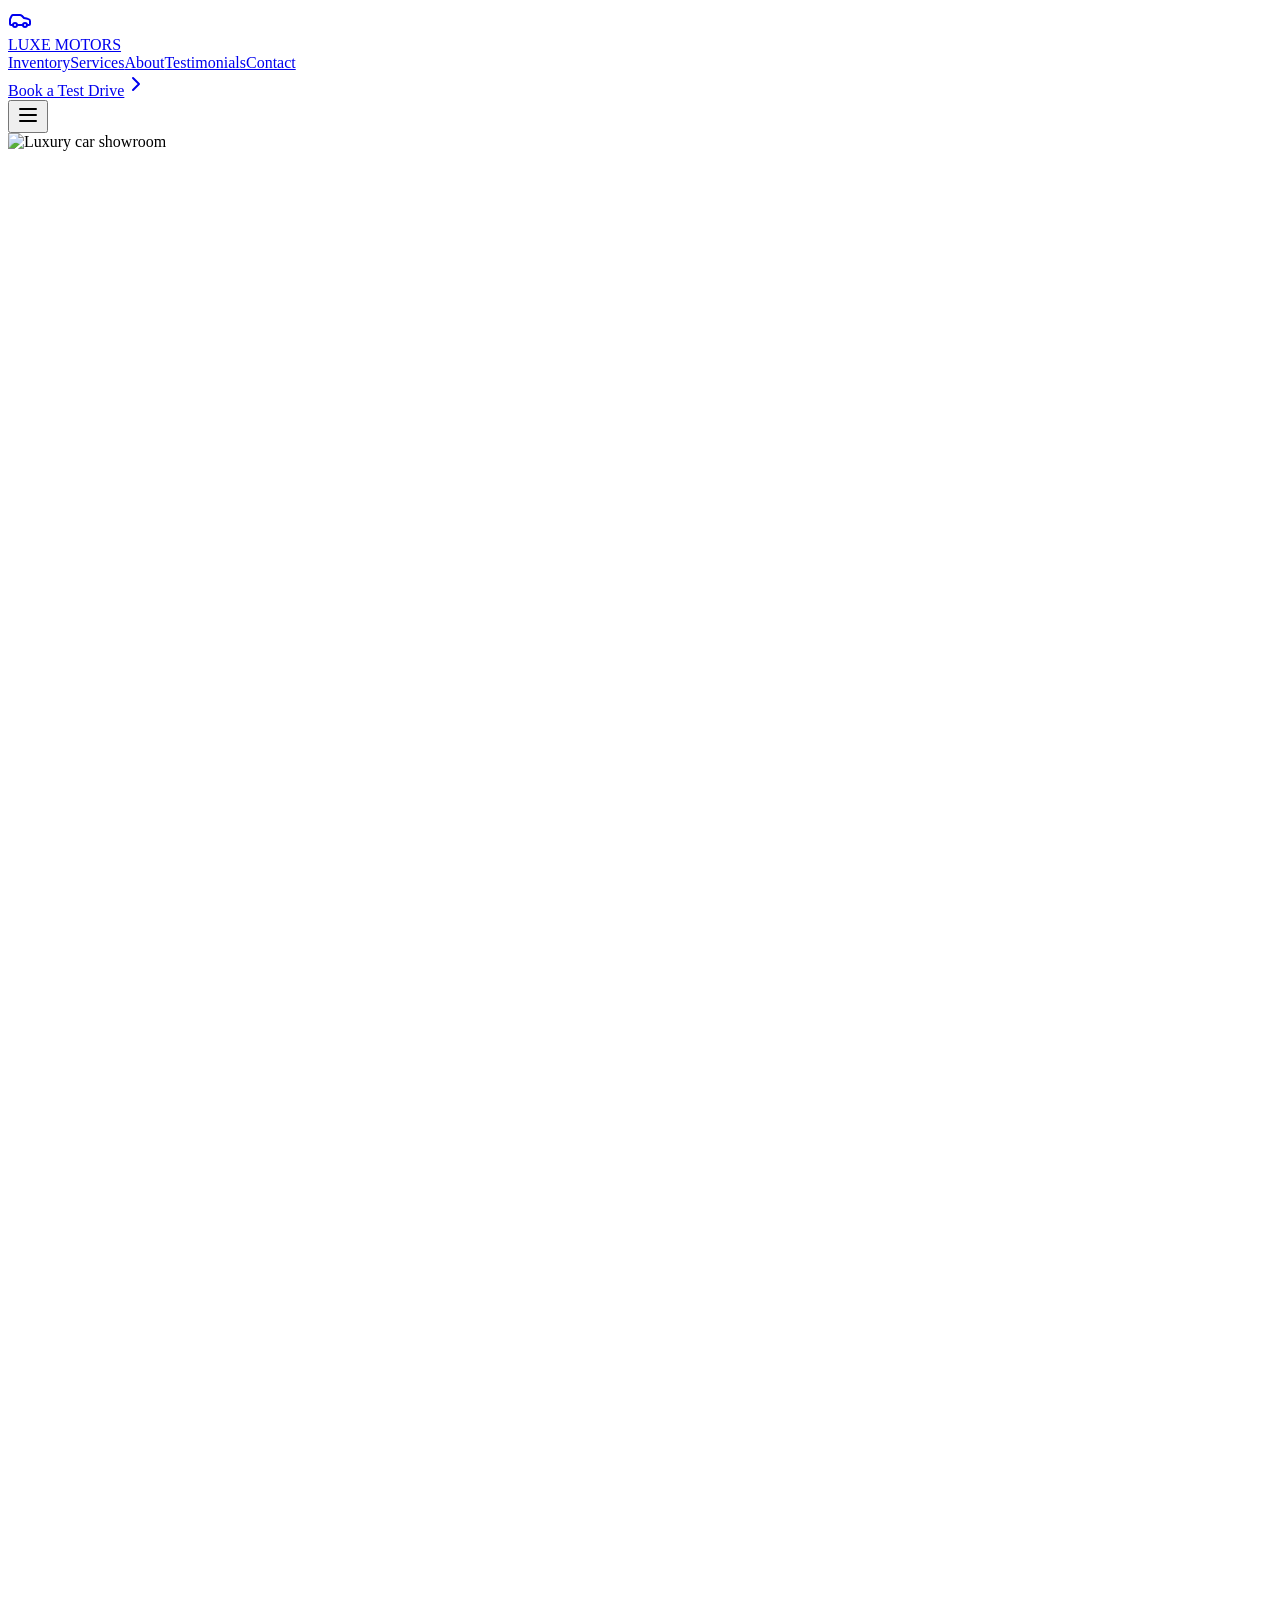
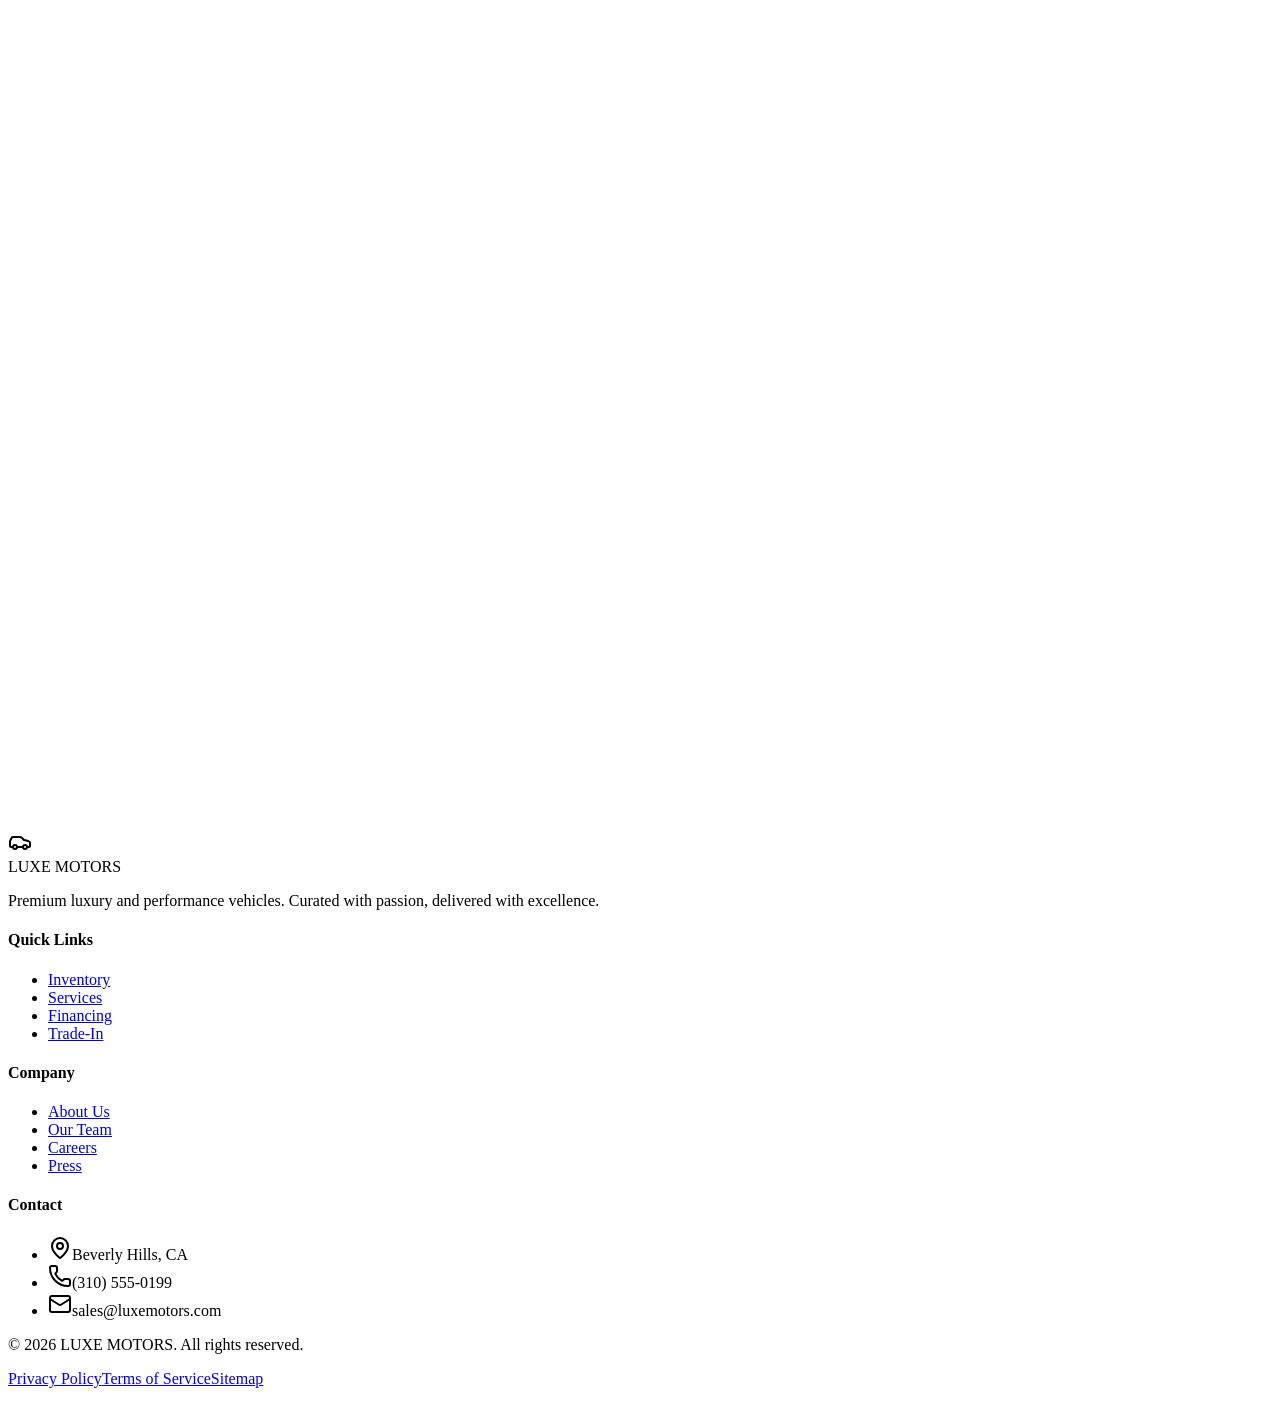
==== commit 14a91c4a: "Fix image paths for GitHub Pages - prefix /images/ with /luxe-motors-dealership/" ====
--- a/index.html
+++ b/index.html
@@ -1 +1 @@
-<!DOCTYPE html><!--1BfdAS_4F3R9SApq_Vtyp--><html lang="en" class="dark"><head><meta charSet="utf-8"/><meta name="viewport" content="width=device-width, initial-scale=1"/><link rel="preload" href="/luxe-motors-dealership/_next/static/media/797e433ab948586e-s.p.29207c2f.woff2" as="font" crossorigin="" type="font/woff2"/><link rel="preload" href="/luxe-motors-dealership/_next/static/media/caa3a2e1cccd8315-s.p.3b6cae6d.woff2" as="font" crossorigin="" type="font/woff2"/><link rel="preload" as="image" href="/images/cars/hero-car.png"/><link rel="preload" as="image" href="/images/cars/bmw-m4.png"/><link rel="stylesheet" href="/luxe-motors-dealership/_next/static/chunks/34d933785a17edf3.css" data-precedence="next"/><link rel="stylesheet" href="/luxe-motors-dealership/_next/static/chunks/650298d79c6431ba.css" data-precedence="next"/><link rel="preload" as="script" fetchPriority="low" href="/luxe-motors-dealership/_next/static/chunks/58c60a5fa6b544da.js"/><script src="/luxe-motors-dealership/_next/static/chunks/771dedee3f5e1621.js" async=""></script><script src="/luxe-motors-dealership/_next/static/chunks/baafcd639ed08516.js" async=""></script><script src="/luxe-motors-dealership/_next/static/chunks/turbopack-af8d4d5c011d7608.js" async=""></script><script src="/luxe-motors-dealership/_next/static/chunks/2f236954d6a65e12.js" async=""></script><script src="/luxe-motors-dealership/_next/static/chunks/28392ef45f00e723.js" async=""></script><script src="/luxe-motors-dealership/_next/static/chunks/d4df30876235388e.js" async=""></script><script src="/luxe-motors-dealership/_next/static/chunks/181eba7975cbcc4b.js" async=""></script><meta name="next-size-adjust" content=""/><title>LUXE MOTORS | Premium Luxury &amp; Performance Vehicles</title><meta name="description" content="Discover exceptional luxury and performance vehicles at LUXE MOTORS. Curated selection of the world&#x27;s finest automobiles with unmatched service and financing options."/><meta name="author" content="LUXE MOTORS"/><meta name="keywords" content="luxury cars,performance vehicles,car dealership,Porsche,BMW,Mercedes,Audi,Land Rover"/><meta property="og:title" content="LUXE MOTORS | Premium Luxury &amp; Performance Vehicles"/><meta property="og:description" content="Discover exceptional luxury and performance vehicles at LUXE MOTORS."/><meta property="og:type" content="website"/><meta name="twitter:card" content="summary"/><meta name="twitter:title" content="LUXE MOTORS | Premium Luxury &amp; Performance Vehicles"/><meta name="twitter:description" content="Discover exceptional luxury and performance vehicles at LUXE MOTORS."/><link rel="icon" href="https://z-cdn.chatglm.cn/z-ai/static/logo.svg"/><script src="/luxe-motors-dealership/_next/static/chunks/a6dad97d9634a72d.js" noModule=""></script></head><body class="geist_a71539c9-module__T19VSG__variable geist_mono_8d43a2aa-module__8Li5zG__variable antialiased bg-background text-foreground"><div hidden=""><!--$--><!--/$--></div><div class="min-h-screen flex flex-col bg-[#0d0d0d]"><nav class="fixed top-0 left-0 right-0 z-50 transition-all duration-500 bg-transparent"><div class="max-w-7xl mx-auto px-4 sm:px-6 lg:px-8"><div class="flex items-center justify-between h-16 md:h-20"><a href="#" class="flex items-center gap-2 group"><div class="w-9 h-9 rounded-lg bg-gradient-to-br from-gold-light to-gold-dark flex items-center justify-center"><svg xmlns="http://www.w3.org/2000/svg" width="24" height="24" viewBox="0 0 24 24" fill="none" stroke="currentColor" stroke-width="2" stroke-linecap="round" stroke-linejoin="round" class="lucide lucide-car w-5 h-5 text-black" aria-hidden="true"><path d="M19 17h2c.6 0 1-.4 1-1v-3c0-.9-.7-1.7-1.5-1.9C18.7 10.6 16 10 16 10s-1.3-1.4-2.2-2.3c-.5-.4-1.1-.7-1.8-.7H5c-.6 0-1.1.4-1.4.9l-1.4 2.9A3.7 3.7 0 0 0 2 12v4c0 .6.4 1 1 1h2"></path><circle cx="7" cy="17" r="2"></circle><path d="M9 17h6"></path><circle cx="17" cy="17" r="2"></circle></svg></div><span class="text-lg font-bold tracking-wider gold-gradient">LUXE MOTORS</span></a><div class="hidden md:flex items-center gap-8"><a href="#inventory" class="text-sm text-muted-foreground hover:text-gold transition-colors duration-300 tracking-wide">Inventory</a><a href="#services" class="text-sm text-muted-foreground hover:text-gold transition-colors duration-300 tracking-wide">Services</a><a href="#about" class="text-sm text-muted-foreground hover:text-gold transition-colors duration-300 tracking-wide">About</a><a href="#testimonials" class="text-sm text-muted-foreground hover:text-gold transition-colors duration-300 tracking-wide">Testimonials</a><a href="#contact" class="text-sm text-muted-foreground hover:text-gold transition-colors duration-300 tracking-wide">Contact</a></div><div class="hidden md:block"><a href="#contact" data-slot="button" class="inline-flex items-center justify-center gap-2 whitespace-nowrap text-sm disabled:pointer-events-none disabled:opacity-50 [&amp;_svg]:pointer-events-none [&amp;_svg:not([class*=&#x27;size-&#x27;])]:size-4 shrink-0 [&amp;_svg]:shrink-0 outline-none focus-visible:border-ring focus-visible:ring-ring/50 focus-visible:ring-[3px] aria-invalid:ring-destructive/20 dark:aria-invalid:ring-destructive/40 aria-invalid:border-destructive shadow-xs hover:bg-primary/90 h-9 py-2 has-[&gt;svg]:px-3 bg-gradient-to-r from-gold-dark via-gold to-gold-light text-black font-semibold hover:opacity-90 transition-all duration-300 rounded-full px-6">Book a Test Drive<svg xmlns="http://www.w3.org/2000/svg" width="24" height="24" viewBox="0 0 24 24" fill="none" stroke="currentColor" stroke-width="2" stroke-linecap="round" stroke-linejoin="round" class="lucide lucide-chevron-right w-4 h-4 ml-1" aria-hidden="true"><path d="m9 18 6-6-6-6"></path></svg></a></div><button class="md:hidden w-10 h-10 flex items-center justify-center rounded-lg border border-white/10"><svg xmlns="http://www.w3.org/2000/svg" width="24" height="24" viewBox="0 0 24 24" fill="none" stroke="currentColor" stroke-width="2" stroke-linecap="round" stroke-linejoin="round" class="lucide lucide-menu w-5 h-5" aria-hidden="true"><path d="M4 12h16"></path><path d="M4 18h16"></path><path d="M4 6h16"></path></svg></button></div></div></nav><main class="flex-1"><section class="relative min-h-screen flex items-center overflow-hidden"><div class="absolute inset-0 z-0"><img src="/images/cars/hero-car.png" alt="Luxury car showroom" class="w-full h-full object-cover"/><div class="absolute inset-0 bg-gradient-to-r from-black/90 via-black/70 to-black/40"></div><div class="absolute inset-0 bg-gradient-to-t from-[#0d0d0d] via-transparent to-transparent"></div></div><div class="absolute inset-0 shimmer z-[1]"></div><div class="relative z-10 max-w-7xl mx-auto px-4 sm:px-6 lg:px-8 pt-20 w-full"><div class="max-w-2xl"><div style="opacity:0;transform:translateY(20px)"><span data-slot="badge" class="inline-flex items-center justify-center rounded-md border w-fit whitespace-nowrap shrink-0 [&amp;&gt;svg]:size-3 gap-1 [&amp;&gt;svg]:pointer-events-none focus-visible:border-ring focus-visible:ring-ring/50 focus-visible:ring-[3px] aria-invalid:ring-destructive/20 dark:aria-invalid:ring-destructive/40 aria-invalid:border-destructive transition-[color,box-shadow] overflow-hidden [a&amp;]:hover:bg-accent [a&amp;]:hover:text-accent-foreground border-gold/40 text-gold mb-6 px-4 py-1.5 text-xs tracking-[0.2em] uppercase font-medium">Premium Automotive Excellence</span></div><h1 class="text-4xl sm:text-5xl md:text-6xl lg:text-7xl font-bold leading-[1.1] tracking-tight mb-6" style="opacity:0;transform:translateY(30px)">Drive Your<br/><span class="gold-gradient">Dream Car</span><br/>Today</h1><p class="text-muted-foreground text-base sm:text-lg md:text-xl max-w-lg mb-8 leading-relaxed" style="opacity:0;transform:translateY(30px)">Curated collection of the world&#x27;s finest luxury and performance vehicles. Exceptional quality, transparent pricing, and unmatched service.</p><div class="flex flex-col sm:flex-row gap-4" style="opacity:0;transform:translateY(30px)"><a href="#inventory" data-slot="button" class="inline-flex items-center justify-center gap-2 whitespace-nowrap disabled:pointer-events-none disabled:opacity-50 [&amp;_svg]:pointer-events-none [&amp;_svg:not([class*=&#x27;size-&#x27;])]:size-4 shrink-0 [&amp;_svg]:shrink-0 outline-none focus-visible:border-ring focus-visible:ring-ring/50 focus-visible:ring-[3px] aria-invalid:ring-destructive/20 dark:aria-invalid:ring-destructive/40 aria-invalid:border-destructive shadow-xs hover:bg-primary/90 h-10 has-[&gt;svg]:px-4 bg-gradient-to-r from-gold-dark via-gold to-gold-light text-black font-bold text-base px-8 py-6 rounded-full hover:opacity-90 transition-all duration-300 pulse-glow">Explore Inventory<svg xmlns="http://www.w3.org/2000/svg" width="24" height="24" viewBox="0 0 24 24" fill="none" stroke="currentColor" stroke-width="2" stroke-linecap="round" stroke-linejoin="round" class="lucide lucide-chevron-right w-5 h-5 ml-2" aria-hidden="true"><path d="m9 18 6-6-6-6"></path></svg></a><a href="#contact" data-slot="button" class="inline-flex items-center justify-center gap-2 whitespace-nowrap font-medium transition-all disabled:pointer-events-none disabled:opacity-50 [&amp;_svg]:pointer-events-none [&amp;_svg:not([class*=&#x27;size-&#x27;])]:size-4 shrink-0 [&amp;_svg]:shrink-0 outline-none focus-visible:border-ring focus-visible:ring-ring/50 focus-visible:ring-[3px] aria-invalid:ring-destructive/20 dark:aria-invalid:ring-destructive/40 aria-invalid:border-destructive border bg-background shadow-xs hover:text-accent-foreground dark:bg-input/30 dark:border-input dark:hover:bg-input/50 h-10 has-[&gt;svg]:px-4 border-white/20 text-white hover:bg-white/[0.06] text-base px-8 py-6 rounded-full"><svg xmlns="http://www.w3.org/2000/svg" width="24" height="24" viewBox="0 0 24 24" fill="none" stroke="currentColor" stroke-width="2" stroke-linecap="round" stroke-linejoin="round" class="lucide lucide-phone w-4 h-4 mr-2" aria-hidden="true"><path d="M13.832 16.568a1 1 0 0 0 1.213-.303l.355-.465A2 2 0 0 1 17 15h3a2 2 0 0 1 2 2v3a2 2 0 0 1-2 2A18 18 0 0 1 2 4a2 2 0 0 1 2-2h3a2 2 0 0 1 2 2v3a2 2 0 0 1-.8 1.6l-.468.351a1 1 0 0 0-.292 1.233 14 14 0 0 0 6.392 6.384"></path></svg>Contact Us</a></div><div class="flex flex-wrap gap-8 mt-14 pt-8 border-t border-white/10" style="opacity:0;transform:translateY(20px)"><div><div class="text-2xl sm:text-3xl font-bold gold-gradient">500+</div><div class="text-xs sm:text-sm text-muted-foreground mt-1 tracking-wide">Cars Sold</div></div><div><div class="text-2xl sm:text-3xl font-bold gold-gradient">98%</div><div class="text-xs sm:text-sm text-muted-foreground mt-1 tracking-wide">Satisfaction</div></div><div><div class="text-2xl sm:text-3xl font-bold gold-gradient">15+</div><div class="text-xs sm:text-sm text-muted-foreground mt-1 tracking-wide">Years Legacy</div></div><div><div class="text-2xl sm:text-3xl font-bold gold-gradient">24/7</div><div class="text-xs sm:text-sm text-muted-foreground mt-1 tracking-wide">Support</div></div></div></div></div></section><section id="inventory" class="py-20 md:py-28"><div class="max-w-7xl mx-auto px-4 sm:px-6 lg:px-8"><div class="text-center mb-12" style="opacity:0;transform:translateY(40px)"><span data-slot="badge" class="inline-flex items-center justify-center rounded-md border font-medium w-fit whitespace-nowrap shrink-0 [&amp;&gt;svg]:size-3 gap-1 [&amp;&gt;svg]:pointer-events-none focus-visible:border-ring focus-visible:ring-ring/50 focus-visible:ring-[3px] aria-invalid:ring-destructive/20 dark:aria-invalid:ring-destructive/40 aria-invalid:border-destructive transition-[color,box-shadow] overflow-hidden [a&amp;]:hover:bg-accent [a&amp;]:hover:text-accent-foreground border-gold/30 text-gold mb-4 px-4 py-1 text-xs tracking-[0.2em] uppercase">Our Collection</span><h2 class="text-3xl sm:text-4xl md:text-5xl font-bold mb-4">Featured <span class="gold-gradient">Vehicles</span></h2><p class="text-muted-foreground max-w-2xl mx-auto">Hand-picked selection of premium automobiles, each inspected and certified to meet our exacting standards.</p></div><div class="mb-10 space-y-4" style="opacity:0;transform:translateY(40px)"><div class="relative max-w-md mx-auto"><svg xmlns="http://www.w3.org/2000/svg" width="24" height="24" viewBox="0 0 24 24" fill="none" stroke="currentColor" stroke-width="2" stroke-linecap="round" stroke-linejoin="round" class="lucide lucide-search absolute left-4 top-1/2 -translate-y-1/2 w-4 h-4 text-muted-foreground" aria-hidden="true"><path d="m21 21-4.34-4.34"></path><circle cx="11" cy="11" r="8"></circle></svg><input data-slot="input" class="file:text-foreground placeholder:text-muted-foreground selection:bg-primary selection:text-primary-foreground dark:bg-input/30 flex w-full min-w-0 border px-3 py-1 text-base shadow-xs transition-[color,box-shadow] outline-none file:inline-flex file:h-7 file:border-0 file:bg-transparent file:text-sm file:font-medium disabled:pointer-events-none disabled:cursor-not-allowed disabled:opacity-50 md:text-sm focus-visible:border-ring focus-visible:ring-ring/50 focus-visible:ring-[3px] aria-invalid:ring-destructive/20 dark:aria-invalid:ring-destructive/40 aria-invalid:border-destructive pl-11 bg-white/[0.04] border-white/10 rounded-full h-11 focus:ring-gold/30 focus:border-gold/40" placeholder="Search by brand or model..." value=""/></div><div class="flex flex-col sm:flex-row items-center justify-center gap-3"><div class="flex gap-2 overflow-x-auto no-scrollbar max-w-full px-1 pb-1"><button class="whitespace-nowrap px-4 py-2 rounded-full text-xs font-medium tracking-wide transition-all duration-300 bg-gold text-black">All</button><button class="whitespace-nowrap px-4 py-2 rounded-full text-xs font-medium tracking-wide transition-all duration-300 bg-white/[0.06] text-muted-foreground hover:bg-white/[0.1] hover:text-foreground">Porsche</button><button class="whitespace-nowrap px-4 py-2 rounded-full text-xs font-medium tracking-wide transition-all duration-300 bg-white/[0.06] text-muted-foreground hover:bg-white/[0.1] hover:text-foreground">BMW</button><button class="whitespace-nowrap px-4 py-2 rounded-full text-xs font-medium tracking-wide transition-all duration-300 bg-white/[0.06] text-muted-foreground hover:bg-white/[0.1] hover:text-foreground">Mercedes-AMG</button><button class="whitespace-nowrap px-4 py-2 rounded-full text-xs font-medium tracking-wide transition-all duration-300 bg-white/[0.06] text-muted-foreground hover:bg-white/[0.1] hover:text-foreground">Audi</button><button class="whitespace-nowrap px-4 py-2 rounded-full text-xs font-medium tracking-wide transition-all duration-300 bg-white/[0.06] text-muted-foreground hover:bg-white/[0.1] hover:text-foreground">Land Rover</button><button class="whitespace-nowrap px-4 py-2 rounded-full text-xs font-medium tracking-wide transition-all duration-300 bg-white/[0.06] text-muted-foreground hover:bg-white/[0.1] hover:text-foreground">Mercedes-Benz</button></div><div data-orientation="vertical" role="none" data-slot="separator" class="shrink-0 data-[orientation=horizontal]:h-px data-[orientation=horizontal]:w-full data-[orientation=vertical]:h-full data-[orientation=vertical]:w-px hidden sm:block h-8 bg-white/10"></div><button type="button" role="combobox" aria-controls="radix-_R_1qj29brb_" aria-expanded="false" aria-autocomplete="none" dir="ltr" data-state="closed" data-slot="select-trigger" data-size="default" class="data-[placeholder]:text-muted-foreground [&amp;_svg:not([class*=&#x27;text-&#x27;])]:text-muted-foreground focus-visible:border-ring focus-visible:ring-ring/50 aria-invalid:ring-destructive/20 dark:aria-invalid:ring-destructive/40 aria-invalid:border-destructive dark:bg-input/30 dark:hover:bg-input/50 flex items-center justify-between gap-2 border px-3 py-2 whitespace-nowrap shadow-xs transition-[color,box-shadow] outline-none focus-visible:ring-[3px] disabled:cursor-not-allowed disabled:opacity-50 data-[size=default]:h-9 data-[size=sm]:h-8 *:data-[slot=select-value]:line-clamp-1 *:data-[slot=select-value]:flex *:data-[slot=select-value]:items-center *:data-[slot=select-value]:gap-2 [&amp;_svg]:pointer-events-none [&amp;_svg]:shrink-0 [&amp;_svg:not([class*=&#x27;size-&#x27;])]:size-4 w-[150px] bg-white/[0.04] border-white/10 rounded-full h-10 text-xs"><span data-slot="select-value" style="pointer-events:none"></span><svg xmlns="http://www.w3.org/2000/svg" width="24" height="24" viewBox="0 0 24 24" fill="none" stroke="currentColor" stroke-width="2" stroke-linecap="round" stroke-linejoin="round" class="lucide lucide-chevron-down size-4 opacity-50" aria-hidden="true"><path d="m6 9 6 6 6-6"></path></svg></button><select aria-hidden="true" tabindex="-1" style="position:absolute;border:0;width:1px;height:1px;padding:0;margin:-1px;overflow:hidden;clip:rect(0, 0, 0, 0);white-space:nowrap;word-wrap:normal"></select><button type="button" role="combobox" aria-controls="radix-_R_2aj29brb_" aria-expanded="false" aria-autocomplete="none" dir="ltr" data-state="closed" data-slot="select-trigger" data-size="default" class="data-[placeholder]:text-muted-foreground [&amp;_svg:not([class*=&#x27;text-&#x27;])]:text-muted-foreground focus-visible:border-ring focus-visible:ring-ring/50 aria-invalid:ring-destructive/20 dark:aria-invalid:ring-destructive/40 aria-invalid:border-destructive dark:bg-input/30 dark:hover:bg-input/50 flex items-center justify-between gap-2 border px-3 py-2 whitespace-nowrap shadow-xs transition-[color,box-shadow] outline-none focus-visible:ring-[3px] disabled:cursor-not-allowed disabled:opacity-50 data-[size=default]:h-9 data-[size=sm]:h-8 *:data-[slot=select-value]:line-clamp-1 *:data-[slot=select-value]:flex *:data-[slot=select-value]:items-center *:data-[slot=select-value]:gap-2 [&amp;_svg]:pointer-events-none [&amp;_svg]:shrink-0 [&amp;_svg:not([class*=&#x27;size-&#x27;])]:size-4 w-[180px] bg-white/[0.04] border-white/10 rounded-full h-10 text-xs"><span data-slot="select-value" style="pointer-events:none"></span><svg xmlns="http://www.w3.org/2000/svg" width="24" height="24" viewBox="0 0 24 24" fill="none" stroke="currentColor" stroke-width="2" stroke-linecap="round" stroke-linejoin="round" class="lucide lucide-chevron-down size-4 opacity-50" aria-hidden="true"><path d="m6 9 6 6 6-6"></path></svg></button><select aria-hidden="true" tabindex="-1" style="position:absolute;border:0;width:1px;height:1px;padding:0;margin:-1px;overflow:hidden;clip:rect(0, 0, 0, 0);white-space:nowrap;word-wrap:normal"></select></div></div><div class="text-center py-20" style="opacity:0;transform:translateY(40px)"><svg xmlns="http://www.w3.org/2000/svg" width="24" height="24" viewBox="0 0 24 24" fill="none" stroke="currentColor" stroke-width="2" stroke-linecap="round" stroke-linejoin="round" class="lucide lucide-car w-16 h-16 mx-auto text-muted-foreground/30 mb-4" aria-hidden="true"><path d="M19 17h2c.6 0 1-.4 1-1v-3c0-.9-.7-1.7-1.5-1.9C18.7 10.6 16 10 16 10s-1.3-1.4-2.2-2.3c-.5-.4-1.1-.7-1.8-.7H5c-.6 0-1.1.4-1.4.9l-1.4 2.9A3.7 3.7 0 0 0 2 12v4c0 .6.4 1 1 1h2"></path><circle cx="7" cy="17" r="2"></circle><path d="M9 17h6"></path><circle cx="17" cy="17" r="2"></circle></svg><p class="text-muted-foreground text-lg">No vehicles found matching your criteria</p></div></div></section><section class="py-16 bg-gradient-to-r from-gold-dark/10 via-transparent to-gold-dark/10"><div class="max-w-7xl mx-auto px-4 sm:px-6 lg:px-8"><div class="grid grid-cols-2 md:grid-cols-4 gap-6 md:gap-8"><div class="text-center p-6 rounded-2xl bg-white/[0.02] border border-white/[0.04]" style="opacity:0;transform:translateY(40px)"><div class="w-12 h-12 mx-auto rounded-full bg-gold/10 flex items-center justify-center mb-4"><svg xmlns="http://www.w3.org/2000/svg" width="24" height="24" viewBox="0 0 24 24" fill="none" stroke="currentColor" stroke-width="2" stroke-linecap="round" stroke-linejoin="round" class="lucide lucide-car w-6 h-6 text-gold" aria-hidden="true"><path d="M19 17h2c.6 0 1-.4 1-1v-3c0-.9-.7-1.7-1.5-1.9C18.7 10.6 16 10 16 10s-1.3-1.4-2.2-2.3c-.5-.4-1.1-.7-1.8-.7H5c-.6 0-1.1.4-1.4.9l-1.4 2.9A3.7 3.7 0 0 0 2 12v4c0 .6.4 1 1 1h2"></path><circle cx="7" cy="17" r="2"></circle><path d="M9 17h6"></path><circle cx="17" cy="17" r="2"></circle></svg></div><div class="text-3xl sm:text-4xl font-bold gold-gradient">500+</div><div class="text-sm font-semibold mt-1">Vehicles Sold</div><div class="text-xs text-muted-foreground mt-0.5">luxury cars delivered</div></div><div class="text-center p-6 rounded-2xl bg-white/[0.02] border border-white/[0.04]" style="opacity:0;transform:translateY(40px)"><div class="w-12 h-12 mx-auto rounded-full bg-gold/10 flex items-center justify-center mb-4"><svg xmlns="http://www.w3.org/2000/svg" width="24" height="24" viewBox="0 0 24 24" fill="none" stroke="currentColor" stroke-width="2" stroke-linecap="round" stroke-linejoin="round" class="lucide lucide-users w-6 h-6 text-gold" aria-hidden="true"><path d="M16 21v-2a4 4 0 0 0-4-4H6a4 4 0 0 0-4 4v2"></path><path d="M16 3.128a4 4 0 0 1 0 7.744"></path><path d="M22 21v-2a4 4 0 0 0-3-3.87"></path><circle cx="9" cy="7" r="4"></circle></svg></div><div class="text-3xl sm:text-4xl font-bold gold-gradient">350+</div><div class="text-sm font-semibold mt-1">Happy Clients</div><div class="text-xs text-muted-foreground mt-0.5">satisfied customers</div></div><div class="text-center p-6 rounded-2xl bg-white/[0.02] border border-white/[0.04]" style="opacity:0;transform:translateY(40px)"><div class="w-12 h-12 mx-auto rounded-full bg-gold/10 flex items-center justify-center mb-4"><svg xmlns="http://www.w3.org/2000/svg" width="24" height="24" viewBox="0 0 24 24" fill="none" stroke="currentColor" stroke-width="2" stroke-linecap="round" stroke-linejoin="round" class="lucide lucide-award w-6 h-6 text-gold" aria-hidden="true"><path d="m15.477 12.89 1.515 8.526a.5.5 0 0 1-.81.47l-3.58-2.687a1 1 0 0 0-1.197 0l-3.586 2.686a.5.5 0 0 1-.81-.469l1.514-8.526"></path><circle cx="12" cy="8" r="6"></circle></svg></div><div class="text-3xl sm:text-4xl font-bold gold-gradient">15+</div><div class="text-sm font-semibold mt-1">Years of Trust</div><div class="text-xs text-muted-foreground mt-0.5">in premium automotive</div></div><div class="text-center p-6 rounded-2xl bg-white/[0.02] border border-white/[0.04]" style="opacity:0;transform:translateY(40px)"><div class="w-12 h-12 mx-auto rounded-full bg-gold/10 flex items-center justify-center mb-4"><svg xmlns="http://www.w3.org/2000/svg" width="24" height="24" viewBox="0 0 24 24" fill="none" stroke="currentColor" stroke-width="2" stroke-linecap="round" stroke-linejoin="round" class="lucide lucide-shield w-6 h-6 text-gold" aria-hidden="true"><path d="M20 13c0 5-3.5 7.5-7.66 8.95a1 1 0 0 1-.67-.01C7.5 20.5 4 18 4 13V6a1 1 0 0 1 1-1c2 0 4.5-1.2 6.24-2.72a1.17 1.17 0 0 1 1.52 0C14.51 3.81 17 5 19 5a1 1 0 0 1 1 1z"></path></svg></div><div class="text-3xl sm:text-4xl font-bold gold-gradient">100%</div><div class="text-sm font-semibold mt-1">Certified</div><div class="text-xs text-muted-foreground mt-0.5">every vehicle inspected</div></div></div></div></section><section id="services" class="py-20 md:py-28"><div class="max-w-7xl mx-auto px-4 sm:px-6 lg:px-8"><div class="text-center mb-14" style="opacity:0;transform:translateY(40px)"><span data-slot="badge" class="inline-flex items-center justify-center rounded-md border font-medium w-fit whitespace-nowrap shrink-0 [&amp;&gt;svg]:size-3 gap-1 [&amp;&gt;svg]:pointer-events-none focus-visible:border-ring focus-visible:ring-ring/50 focus-visible:ring-[3px] aria-invalid:ring-destructive/20 dark:aria-invalid:ring-destructive/40 aria-invalid:border-destructive transition-[color,box-shadow] overflow-hidden [a&amp;]:hover:bg-accent [a&amp;]:hover:text-accent-foreground border-gold/30 text-gold mb-4 px-4 py-1 text-xs tracking-[0.2em] uppercase">What We Offer</span><h2 class="text-3xl sm:text-4xl md:text-5xl font-bold mb-4">Our <span class="gold-gradient">Services</span></h2><p class="text-muted-foreground max-w-2xl mx-auto">End-to-end automotive solutions designed to make your ownership experience seamless and enjoyable.</p></div><div class="grid grid-cols-1 sm:grid-cols-2 lg:grid-cols-4 gap-6"><div class="group p-6 rounded-2xl bg-card border border-white/[0.06] hover:border-gold/20 transition-all duration-500 hover:-translate-y-1 hover:shadow-lg hover:shadow-gold/5" style="opacity:0;transform:translateY(40px)"><div class="w-14 h-14 rounded-2xl bg-gradient-to-br from-gold/10 to-gold/5 flex items-center justify-center mb-5 group-hover:from-gold/20 group-hover:to-gold/10 transition-all duration-500"><svg xmlns="http://www.w3.org/2000/svg" width="24" height="24" viewBox="0 0 24 24" fill="none" stroke="currentColor" stroke-width="2" stroke-linecap="round" stroke-linejoin="round" class="lucide lucide-credit-card w-7 h-7 text-gold" aria-hidden="true"><rect width="20" height="14" x="2" y="5" rx="2"></rect><line x1="2" x2="22" y1="10" y2="10"></line></svg></div><h3 class="text-lg font-bold mb-2">Premium Financing</h3><p class="text-sm text-muted-foreground leading-relaxed">Tailored financing solutions with competitive rates starting from 2.9% APR. Get pre-approved in minutes.</p></div><div class="group p-6 rounded-2xl bg-card border border-white/[0.06] hover:border-gold/20 transition-all duration-500 hover:-translate-y-1 hover:shadow-lg hover:shadow-gold/5" style="opacity:0;transform:translateY(40px)"><div class="w-14 h-14 rounded-2xl bg-gradient-to-br from-gold/10 to-gold/5 flex items-center justify-center mb-5 group-hover:from-gold/20 group-hover:to-gold/10 transition-all duration-500"><svg xmlns="http://www.w3.org/2000/svg" width="24" height="24" viewBox="0 0 24 24" fill="none" stroke="currentColor" stroke-width="2" stroke-linecap="round" stroke-linejoin="round" class="lucide lucide-shield w-7 h-7 text-gold" aria-hidden="true"><path d="M20 13c0 5-3.5 7.5-7.66 8.95a1 1 0 0 1-.67-.01C7.5 20.5 4 18 4 13V6a1 1 0 0 1 1-1c2 0 4.5-1.2 6.24-2.72a1.17 1.17 0 0 1 1.52 0C14.51 3.81 17 5 19 5a1 1 0 0 1 1 1z"></path></svg></div><h3 class="text-lg font-bold mb-2">Extended Warranty</h3><p class="text-sm text-muted-foreground leading-relaxed">Comprehensive coverage plans that protect your investment for up to 5 years with zero deductible.</p></div><div class="group p-6 rounded-2xl bg-card border border-white/[0.06] hover:border-gold/20 transition-all duration-500 hover:-translate-y-1 hover:shadow-lg hover:shadow-gold/5" style="opacity:0;transform:translateY(40px)"><div class="w-14 h-14 rounded-2xl bg-gradient-to-br from-gold/10 to-gold/5 flex items-center justify-center mb-5 group-hover:from-gold/20 group-hover:to-gold/10 transition-all duration-500"><svg xmlns="http://www.w3.org/2000/svg" width="24" height="24" viewBox="0 0 24 24" fill="none" stroke="currentColor" stroke-width="2" stroke-linecap="round" stroke-linejoin="round" class="lucide lucide-wrench w-7 h-7 text-gold" aria-hidden="true"><path d="M14.7 6.3a1 1 0 0 0 0 1.4l1.6 1.6a1 1 0 0 0 1.4 0l3.77-3.77a6 6 0 0 1-7.94 7.94l-6.91 6.91a2.12 2.12 0 0 1-3-3l6.91-6.91a6 6 0 0 1 7.94-7.94l-3.76 3.76z"></path></svg></div><h3 class="text-lg font-bold mb-2">Certified Service</h3><p class="text-sm text-muted-foreground leading-relaxed">Factory-trained technicians using genuine parts. Full maintenance and performance upgrade packages.</p></div><div class="group p-6 rounded-2xl bg-card border border-white/[0.06] hover:border-gold/20 transition-all duration-500 hover:-translate-y-1 hover:shadow-lg hover:shadow-gold/5" style="opacity:0;transform:translateY(40px)"><div class="w-14 h-14 rounded-2xl bg-gradient-to-br from-gold/10 to-gold/5 flex items-center justify-center mb-5 group-hover:from-gold/20 group-hover:to-gold/10 transition-all duration-500"><svg xmlns="http://www.w3.org/2000/svg" width="24" height="24" viewBox="0 0 24 24" fill="none" stroke="currentColor" stroke-width="2" stroke-linecap="round" stroke-linejoin="round" class="lucide lucide-car w-7 h-7 text-gold" aria-hidden="true"><path d="M19 17h2c.6 0 1-.4 1-1v-3c0-.9-.7-1.7-1.5-1.9C18.7 10.6 16 10 16 10s-1.3-1.4-2.2-2.3c-.5-.4-1.1-.7-1.8-.7H5c-.6 0-1.1.4-1.4.9l-1.4 2.9A3.7 3.7 0 0 0 2 12v4c0 .6.4 1 1 1h2"></path><circle cx="7" cy="17" r="2"></circle><path d="M9 17h6"></path><circle cx="17" cy="17" r="2"></circle></svg></div><h3 class="text-lg font-bold mb-2">Trade-In Program</h3><p class="text-sm text-muted-foreground leading-relaxed">Get top dollar for your current vehicle. Instant online valuation and hassle-free paperwork.</p></div></div></div></section><section id="about" class="py-20 md:py-28 bg-gradient-to-b from-transparent via-gold/[0.03] to-transparent"><div class="max-w-7xl mx-auto px-4 sm:px-6 lg:px-8"><div class="grid md:grid-cols-2 gap-12 lg:gap-20 items-center"><div style="opacity:0;transform:translateY(40px)"><span data-slot="badge" class="inline-flex items-center justify-center rounded-md border font-medium w-fit whitespace-nowrap shrink-0 [&amp;&gt;svg]:size-3 gap-1 [&amp;&gt;svg]:pointer-events-none focus-visible:border-ring focus-visible:ring-ring/50 focus-visible:ring-[3px] aria-invalid:ring-destructive/20 dark:aria-invalid:ring-destructive/40 aria-invalid:border-destructive transition-[color,box-shadow] overflow-hidden [a&amp;]:hover:bg-accent [a&amp;]:hover:text-accent-foreground border-gold/30 text-gold mb-4 px-4 py-1 text-xs tracking-[0.2em] uppercase">Why Choose Us</span><h2 class="text-3xl sm:text-4xl md:text-5xl font-bold mb-6 leading-tight">Redefining the<br/><span class="gold-gradient">Dealership Experience</span></h2><p class="text-muted-foreground leading-relaxed mb-8">At LUXE MOTORS, we believe buying a luxury vehicle should be as extraordinary as driving one. Our commitment to excellence extends beyond our inventory to every touchpoint of your journey.</p><div class="space-y-5"><div class="flex gap-4" style="opacity:0;transform:translateY(40px)"><div class="flex-shrink-0 w-10 h-10 rounded-full bg-gold/10 flex items-center justify-center mt-0.5"><svg xmlns="http://www.w3.org/2000/svg" width="24" height="24" viewBox="0 0 24 24" fill="none" stroke="currentColor" stroke-width="2" stroke-linecap="round" stroke-linejoin="round" class="lucide lucide-circle-check w-5 h-5 text-gold" aria-hidden="true"><circle cx="12" cy="12" r="10"></circle><path d="m9 12 2 2 4-4"></path></svg></div><div><h4 class="font-semibold mb-1">Rigorously Inspected</h4><p class="text-sm text-muted-foreground leading-relaxed">Every vehicle undergoes a 150-point inspection by certified technicians before it reaches our showroom.</p></div></div><div class="flex gap-4" style="opacity:0;transform:translateY(40px)"><div class="flex-shrink-0 w-10 h-10 rounded-full bg-gold/10 flex items-center justify-center mt-0.5"><svg xmlns="http://www.w3.org/2000/svg" width="24" height="24" viewBox="0 0 24 24" fill="none" stroke="currentColor" stroke-width="2" stroke-linecap="round" stroke-linejoin="round" class="lucide lucide-circle-check w-5 h-5 text-gold" aria-hidden="true"><circle cx="12" cy="12" r="10"></circle><path d="m9 12 2 2 4-4"></path></svg></div><div><h4 class="font-semibold mb-1">Transparent Pricing</h4><p class="text-sm text-muted-foreground leading-relaxed">No hidden fees, no surprises. The price you see is the price you pay — upfront and honest.</p></div></div><div class="flex gap-4" style="opacity:0;transform:translateY(40px)"><div class="flex-shrink-0 w-10 h-10 rounded-full bg-gold/10 flex items-center justify-center mt-0.5"><svg xmlns="http://www.w3.org/2000/svg" width="24" height="24" viewBox="0 0 24 24" fill="none" stroke="currentColor" stroke-width="2" stroke-linecap="round" stroke-linejoin="round" class="lucide lucide-circle-check w-5 h-5 text-gold" aria-hidden="true"><circle cx="12" cy="12" r="10"></circle><path d="m9 12 2 2 4-4"></path></svg></div><div><h4 class="font-semibold mb-1">Concierge Experience</h4><p class="text-sm text-muted-foreground leading-relaxed">From first inquiry to final delivery, our dedicated team ensures a white-glove experience.</p></div></div></div></div><div class="relative" style="opacity:0;transform:translateY(40px)"><div class="rounded-2xl overflow-hidden aspect-[4/3] border border-white/[0.06]"><img src="/images/cars/bmw-m4.png" alt="Premium vehicle" class="w-full h-full object-cover"/></div><div class="absolute -bottom-6 -left-6 sm:-bottom-6 sm:-left-6 glass rounded-xl border border-white/10 p-4 shadow-2xl"><div class="flex items-center gap-3"><div class="w-12 h-12 rounded-full bg-gold/20 flex items-center justify-center"><svg xmlns="http://www.w3.org/2000/svg" width="24" height="24" viewBox="0 0 24 24" fill="none" stroke="currentColor" stroke-width="2" stroke-linecap="round" stroke-linejoin="round" class="lucide lucide-award w-6 h-6 text-gold" aria-hidden="true"><path d="m15.477 12.89 1.515 8.526a.5.5 0 0 1-.81.47l-3.58-2.687a1 1 0 0 0-1.197 0l-3.586 2.686a.5.5 0 0 1-.81-.469l1.514-8.526"></path><circle cx="12" cy="8" r="6"></circle></svg></div><div><p class="font-bold text-sm">Award Winning</p><p class="text-xs text-muted-foreground">Best Dealership 2024</p></div></div></div></div></div></div></section><section id="testimonials" class="py-20 md:py-28"><div class="max-w-7xl mx-auto px-4 sm:px-6 lg:px-8"><div class="text-center mb-14" style="opacity:0;transform:translateY(40px)"><span data-slot="badge" class="inline-flex items-center justify-center rounded-md border font-medium w-fit whitespace-nowrap shrink-0 [&amp;&gt;svg]:size-3 gap-1 [&amp;&gt;svg]:pointer-events-none focus-visible:border-ring focus-visible:ring-ring/50 focus-visible:ring-[3px] aria-invalid:ring-destructive/20 dark:aria-invalid:ring-destructive/40 aria-invalid:border-destructive transition-[color,box-shadow] overflow-hidden [a&amp;]:hover:bg-accent [a&amp;]:hover:text-accent-foreground border-gold/30 text-gold mb-4 px-4 py-1 text-xs tracking-[0.2em] uppercase">Testimonials</span><h2 class="text-3xl sm:text-4xl md:text-5xl font-bold mb-4">What Our <span class="gold-gradient">Clients Say</span></h2></div><div class="grid grid-cols-1 md:grid-cols-3 gap-6"><div class="p-6 rounded-2xl bg-card border border-white/[0.06] hover:border-gold/15 transition-all duration-500" style="opacity:0;transform:translateY(40px)"><div class="flex gap-1 mb-4"><svg xmlns="http://www.w3.org/2000/svg" width="24" height="24" viewBox="0 0 24 24" fill="none" stroke="currentColor" stroke-width="2" stroke-linecap="round" stroke-linejoin="round" class="lucide lucide-star w-4 h-4 text-gold fill-gold" aria-hidden="true"><path d="M11.525 2.295a.53.53 0 0 1 .95 0l2.31 4.679a2.123 2.123 0 0 0 1.595 1.16l5.166.756a.53.53 0 0 1 .294.904l-3.736 3.638a2.123 2.123 0 0 0-.611 1.878l.882 5.14a.53.53 0 0 1-.771.56l-4.618-2.428a2.122 2.122 0 0 0-1.973 0L6.396 21.01a.53.53 0 0 1-.77-.56l.881-5.139a2.122 2.122 0 0 0-.611-1.879L2.16 9.795a.53.53 0 0 1 .294-.906l5.165-.755a2.122 2.122 0 0 0 1.597-1.16z"></path></svg><svg xmlns="http://www.w3.org/2000/svg" width="24" height="24" viewBox="0 0 24 24" fill="none" stroke="currentColor" stroke-width="2" stroke-linecap="round" stroke-linejoin="round" class="lucide lucide-star w-4 h-4 text-gold fill-gold" aria-hidden="true"><path d="M11.525 2.295a.53.53 0 0 1 .95 0l2.31 4.679a2.123 2.123 0 0 0 1.595 1.16l5.166.756a.53.53 0 0 1 .294.904l-3.736 3.638a2.123 2.123 0 0 0-.611 1.878l.882 5.14a.53.53 0 0 1-.771.56l-4.618-2.428a2.122 2.122 0 0 0-1.973 0L6.396 21.01a.53.53 0 0 1-.77-.56l.881-5.139a2.122 2.122 0 0 0-.611-1.879L2.16 9.795a.53.53 0 0 1 .294-.906l5.165-.755a2.122 2.122 0 0 0 1.597-1.16z"></path></svg><svg xmlns="http://www.w3.org/2000/svg" width="24" height="24" viewBox="0 0 24 24" fill="none" stroke="currentColor" stroke-width="2" stroke-linecap="round" stroke-linejoin="round" class="lucide lucide-star w-4 h-4 text-gold fill-gold" aria-hidden="true"><path d="M11.525 2.295a.53.53 0 0 1 .95 0l2.31 4.679a2.123 2.123 0 0 0 1.595 1.16l5.166.756a.53.53 0 0 1 .294.904l-3.736 3.638a2.123 2.123 0 0 0-.611 1.878l.882 5.14a.53.53 0 0 1-.771.56l-4.618-2.428a2.122 2.122 0 0 0-1.973 0L6.396 21.01a.53.53 0 0 1-.77-.56l.881-5.139a2.122 2.122 0 0 0-.611-1.879L2.16 9.795a.53.53 0 0 1 .294-.906l5.165-.755a2.122 2.122 0 0 0 1.597-1.16z"></path></svg><svg xmlns="http://www.w3.org/2000/svg" width="24" height="24" viewBox="0 0 24 24" fill="none" stroke="currentColor" stroke-width="2" stroke-linecap="round" stroke-linejoin="round" class="lucide lucide-star w-4 h-4 text-gold fill-gold" aria-hidden="true"><path d="M11.525 2.295a.53.53 0 0 1 .95 0l2.31 4.679a2.123 2.123 0 0 0 1.595 1.16l5.166.756a.53.53 0 0 1 .294.904l-3.736 3.638a2.123 2.123 0 0 0-.611 1.878l.882 5.14a.53.53 0 0 1-.771.56l-4.618-2.428a2.122 2.122 0 0 0-1.973 0L6.396 21.01a.53.53 0 0 1-.77-.56l.881-5.139a2.122 2.122 0 0 0-.611-1.879L2.16 9.795a.53.53 0 0 1 .294-.906l5.165-.755a2.122 2.122 0 0 0 1.597-1.16z"></path></svg><svg xmlns="http://www.w3.org/2000/svg" width="24" height="24" viewBox="0 0 24 24" fill="none" stroke="currentColor" stroke-width="2" stroke-linecap="round" stroke-linejoin="round" class="lucide lucide-star w-4 h-4 text-gold fill-gold" aria-hidden="true"><path d="M11.525 2.295a.53.53 0 0 1 .95 0l2.31 4.679a2.123 2.123 0 0 0 1.595 1.16l5.166.756a.53.53 0 0 1 .294.904l-3.736 3.638a2.123 2.123 0 0 0-.611 1.878l.882 5.14a.53.53 0 0 1-.771.56l-4.618-2.428a2.122 2.122 0 0 0-1.973 0L6.396 21.01a.53.53 0 0 1-.77-.56l.881-5.139a2.122 2.122 0 0 0-.611-1.879L2.16 9.795a.53.53 0 0 1 .294-.906l5.165-.755a2.122 2.122 0 0 0 1.597-1.16z"></path></svg></div><p class="text-sm text-muted-foreground leading-relaxed mb-6 italic">“<!-- -->The entire experience at LUXE MOTORS was exceptional. From the moment I walked in, the team treated me like family. My 911 GT3 was in pristine condition — better than I imagined.<!-- -->”</p><div data-orientation="horizontal" role="none" data-slot="separator" class="shrink-0 data-[orientation=horizontal]:h-px data-[orientation=horizontal]:w-full data-[orientation=vertical]:h-full data-[orientation=vertical]:w-px bg-white/[0.06] mb-4"></div><div class="flex items-center gap-3"><div class="w-10 h-10 rounded-full bg-gradient-to-br from-gold/20 to-gold/5 flex items-center justify-center"><span class="text-gold font-bold text-sm">JM</span></div><div><p class="font-semibold text-sm">James Mitchell</p><p class="text-xs text-muted-foreground">Porsche 911 GT3 Owner</p></div></div></div><div class="p-6 rounded-2xl bg-card border border-white/[0.06] hover:border-gold/15 transition-all duration-500" style="opacity:0;transform:translateY(40px)"><div class="flex gap-1 mb-4"><svg xmlns="http://www.w3.org/2000/svg" width="24" height="24" viewBox="0 0 24 24" fill="none" stroke="currentColor" stroke-width="2" stroke-linecap="round" stroke-linejoin="round" class="lucide lucide-star w-4 h-4 text-gold fill-gold" aria-hidden="true"><path d="M11.525 2.295a.53.53 0 0 1 .95 0l2.31 4.679a2.123 2.123 0 0 0 1.595 1.16l5.166.756a.53.53 0 0 1 .294.904l-3.736 3.638a2.123 2.123 0 0 0-.611 1.878l.882 5.14a.53.53 0 0 1-.771.56l-4.618-2.428a2.122 2.122 0 0 0-1.973 0L6.396 21.01a.53.53 0 0 1-.77-.56l.881-5.139a2.122 2.122 0 0 0-.611-1.879L2.16 9.795a.53.53 0 0 1 .294-.906l5.165-.755a2.122 2.122 0 0 0 1.597-1.16z"></path></svg><svg xmlns="http://www.w3.org/2000/svg" width="24" height="24" viewBox="0 0 24 24" fill="none" stroke="currentColor" stroke-width="2" stroke-linecap="round" stroke-linejoin="round" class="lucide lucide-star w-4 h-4 text-gold fill-gold" aria-hidden="true"><path d="M11.525 2.295a.53.53 0 0 1 .95 0l2.31 4.679a2.123 2.123 0 0 0 1.595 1.16l5.166.756a.53.53 0 0 1 .294.904l-3.736 3.638a2.123 2.123 0 0 0-.611 1.878l.882 5.14a.53.53 0 0 1-.771.56l-4.618-2.428a2.122 2.122 0 0 0-1.973 0L6.396 21.01a.53.53 0 0 1-.77-.56l.881-5.139a2.122 2.122 0 0 0-.611-1.879L2.16 9.795a.53.53 0 0 1 .294-.906l5.165-.755a2.122 2.122 0 0 0 1.597-1.16z"></path></svg><svg xmlns="http://www.w3.org/2000/svg" width="24" height="24" viewBox="0 0 24 24" fill="none" stroke="currentColor" stroke-width="2" stroke-linecap="round" stroke-linejoin="round" class="lucide lucide-star w-4 h-4 text-gold fill-gold" aria-hidden="true"><path d="M11.525 2.295a.53.53 0 0 1 .95 0l2.31 4.679a2.123 2.123 0 0 0 1.595 1.16l5.166.756a.53.53 0 0 1 .294.904l-3.736 3.638a2.123 2.123 0 0 0-.611 1.878l.882 5.14a.53.53 0 0 1-.771.56l-4.618-2.428a2.122 2.122 0 0 0-1.973 0L6.396 21.01a.53.53 0 0 1-.77-.56l.881-5.139a2.122 2.122 0 0 0-.611-1.879L2.16 9.795a.53.53 0 0 1 .294-.906l5.165-.755a2.122 2.122 0 0 0 1.597-1.16z"></path></svg><svg xmlns="http://www.w3.org/2000/svg" width="24" height="24" viewBox="0 0 24 24" fill="none" stroke="currentColor" stroke-width="2" stroke-linecap="round" stroke-linejoin="round" class="lucide lucide-star w-4 h-4 text-gold fill-gold" aria-hidden="true"><path d="M11.525 2.295a.53.53 0 0 1 .95 0l2.31 4.679a2.123 2.123 0 0 0 1.595 1.16l5.166.756a.53.53 0 0 1 .294.904l-3.736 3.638a2.123 2.123 0 0 0-.611 1.878l.882 5.14a.53.53 0 0 1-.771.56l-4.618-2.428a2.122 2.122 0 0 0-1.973 0L6.396 21.01a.53.53 0 0 1-.77-.56l.881-5.139a2.122 2.122 0 0 0-.611-1.879L2.16 9.795a.53.53 0 0 1 .294-.906l5.165-.755a2.122 2.122 0 0 0 1.597-1.16z"></path></svg><svg xmlns="http://www.w3.org/2000/svg" width="24" height="24" viewBox="0 0 24 24" fill="none" stroke="currentColor" stroke-width="2" stroke-linecap="round" stroke-linejoin="round" class="lucide lucide-star w-4 h-4 text-gold fill-gold" aria-hidden="true"><path d="M11.525 2.295a.53.53 0 0 1 .95 0l2.31 4.679a2.123 2.123 0 0 0 1.595 1.16l5.166.756a.53.53 0 0 1 .294.904l-3.736 3.638a2.123 2.123 0 0 0-.611 1.878l.882 5.14a.53.53 0 0 1-.771.56l-4.618-2.428a2.122 2.122 0 0 0-1.973 0L6.396 21.01a.53.53 0 0 1-.77-.56l.881-5.139a2.122 2.122 0 0 0-.611-1.879L2.16 9.795a.53.53 0 0 1 .294-.906l5.165-.755a2.122 2.122 0 0 0 1.597-1.16z"></path></svg></div><p class="text-sm text-muted-foreground leading-relaxed mb-6 italic">“<!-- -->Transparent pricing, no pressure, and incredible service. They even helped me with financing at a rate my bank couldn&#x27;t match. My M4 is absolutely perfect.<!-- -->”</p><div data-orientation="horizontal" role="none" data-slot="separator" class="shrink-0 data-[orientation=horizontal]:h-px data-[orientation=horizontal]:w-full data-[orientation=vertical]:h-full data-[orientation=vertical]:w-px bg-white/[0.06] mb-4"></div><div class="flex items-center gap-3"><div class="w-10 h-10 rounded-full bg-gradient-to-br from-gold/20 to-gold/5 flex items-center justify-center"><span class="text-gold font-bold text-sm">SC</span></div><div><p class="font-semibold text-sm">Sarah Chen</p><p class="text-xs text-muted-foreground">BMW M4 Competition Owner</p></div></div></div><div class="p-6 rounded-2xl bg-card border border-white/[0.06] hover:border-gold/15 transition-all duration-500" style="opacity:0;transform:translateY(40px)"><div class="flex gap-1 mb-4"><svg xmlns="http://www.w3.org/2000/svg" width="24" height="24" viewBox="0 0 24 24" fill="none" stroke="currentColor" stroke-width="2" stroke-linecap="round" stroke-linejoin="round" class="lucide lucide-star w-4 h-4 text-gold fill-gold" aria-hidden="true"><path d="M11.525 2.295a.53.53 0 0 1 .95 0l2.31 4.679a2.123 2.123 0 0 0 1.595 1.16l5.166.756a.53.53 0 0 1 .294.904l-3.736 3.638a2.123 2.123 0 0 0-.611 1.878l.882 5.14a.53.53 0 0 1-.771.56l-4.618-2.428a2.122 2.122 0 0 0-1.973 0L6.396 21.01a.53.53 0 0 1-.77-.56l.881-5.139a2.122 2.122 0 0 0-.611-1.879L2.16 9.795a.53.53 0 0 1 .294-.906l5.165-.755a2.122 2.122 0 0 0 1.597-1.16z"></path></svg><svg xmlns="http://www.w3.org/2000/svg" width="24" height="24" viewBox="0 0 24 24" fill="none" stroke="currentColor" stroke-width="2" stroke-linecap="round" stroke-linejoin="round" class="lucide lucide-star w-4 h-4 text-gold fill-gold" aria-hidden="true"><path d="M11.525 2.295a.53.53 0 0 1 .95 0l2.31 4.679a2.123 2.123 0 0 0 1.595 1.16l5.166.756a.53.53 0 0 1 .294.904l-3.736 3.638a2.123 2.123 0 0 0-.611 1.878l.882 5.14a.53.53 0 0 1-.771.56l-4.618-2.428a2.122 2.122 0 0 0-1.973 0L6.396 21.01a.53.53 0 0 1-.77-.56l.881-5.139a2.122 2.122 0 0 0-.611-1.879L2.16 9.795a.53.53 0 0 1 .294-.906l5.165-.755a2.122 2.122 0 0 0 1.597-1.16z"></path></svg><svg xmlns="http://www.w3.org/2000/svg" width="24" height="24" viewBox="0 0 24 24" fill="none" stroke="currentColor" stroke-width="2" stroke-linecap="round" stroke-linejoin="round" class="lucide lucide-star w-4 h-4 text-gold fill-gold" aria-hidden="true"><path d="M11.525 2.295a.53.53 0 0 1 .95 0l2.31 4.679a2.123 2.123 0 0 0 1.595 1.16l5.166.756a.53.53 0 0 1 .294.904l-3.736 3.638a2.123 2.123 0 0 0-.611 1.878l.882 5.14a.53.53 0 0 1-.771.56l-4.618-2.428a2.122 2.122 0 0 0-1.973 0L6.396 21.01a.53.53 0 0 1-.77-.56l.881-5.139a2.122 2.122 0 0 0-.611-1.879L2.16 9.795a.53.53 0 0 1 .294-.906l5.165-.755a2.122 2.122 0 0 0 1.597-1.16z"></path></svg><svg xmlns="http://www.w3.org/2000/svg" width="24" height="24" viewBox="0 0 24 24" fill="none" stroke="currentColor" stroke-width="2" stroke-linecap="round" stroke-linejoin="round" class="lucide lucide-star w-4 h-4 text-gold fill-gold" aria-hidden="true"><path d="M11.525 2.295a.53.53 0 0 1 .95 0l2.31 4.679a2.123 2.123 0 0 0 1.595 1.16l5.166.756a.53.53 0 0 1 .294.904l-3.736 3.638a2.123 2.123 0 0 0-.611 1.878l.882 5.14a.53.53 0 0 1-.771.56l-4.618-2.428a2.122 2.122 0 0 0-1.973 0L6.396 21.01a.53.53 0 0 1-.77-.56l.881-5.139a2.122 2.122 0 0 0-.611-1.879L2.16 9.795a.53.53 0 0 1 .294-.906l5.165-.755a2.122 2.122 0 0 0 1.597-1.16z"></path></svg><svg xmlns="http://www.w3.org/2000/svg" width="24" height="24" viewBox="0 0 24 24" fill="none" stroke="currentColor" stroke-width="2" stroke-linecap="round" stroke-linejoin="round" class="lucide lucide-star w-4 h-4 text-gold fill-gold" aria-hidden="true"><path d="M11.525 2.295a.53.53 0 0 1 .95 0l2.31 4.679a2.123 2.123 0 0 0 1.595 1.16l5.166.756a.53.53 0 0 1 .294.904l-3.736 3.638a2.123 2.123 0 0 0-.611 1.878l.882 5.14a.53.53 0 0 1-.771.56l-4.618-2.428a2.122 2.122 0 0 0-1.973 0L6.396 21.01a.53.53 0 0 1-.77-.56l.881-5.139a2.122 2.122 0 0 0-.611-1.879L2.16 9.795a.53.53 0 0 1 .294-.906l5.165-.755a2.122 2.122 0 0 0 1.597-1.16z"></path></svg></div><p class="text-sm text-muted-foreground leading-relaxed mb-6 italic">“<!-- -->I&#x27;ve purchased from many dealerships over the years, but LUXE MOTORS stands in a league of its own. The trade-in value they offered was well above market rate.<!-- -->”</p><div data-orientation="horizontal" role="none" data-slot="separator" class="shrink-0 data-[orientation=horizontal]:h-px data-[orientation=horizontal]:w-full data-[orientation=vertical]:h-full data-[orientation=vertical]:w-px bg-white/[0.06] mb-4"></div><div class="flex items-center gap-3"><div class="w-10 h-10 rounded-full bg-gradient-to-br from-gold/20 to-gold/5 flex items-center justify-center"><span class="text-gold font-bold text-sm">RW</span></div><div><p class="font-semibold text-sm">Robert Williams</p><p class="text-xs text-muted-foreground">Range Rover Autobiography Owner</p></div></div></div></div></div></section><section class="py-16"><div class="max-w-7xl mx-auto px-4 sm:px-6 lg:px-8"><div class="relative overflow-hidden rounded-3xl bg-gradient-to-r from-gold-dark via-gold to-gold-light p-8 sm:p-12 md:p-16" style="opacity:0;transform:translateY(40px)"><div class="absolute inset-0 bg-[url(&#x27;[data-uri]&#x27;)] opacity-50"></div><div class="relative z-10 text-center"><h2 class="text-3xl sm:text-4xl md:text-5xl font-bold text-black mb-4">Ready to Find Your Perfect Car?</h2><p class="text-black/70 max-w-xl mx-auto mb-8 text-base sm:text-lg">Get pre-approved for financing in minutes. No impact on your credit score.</p><div class="flex flex-col sm:flex-row gap-4 justify-center"><a href="#contact" data-slot="button" class="inline-flex items-center justify-center gap-2 whitespace-nowrap text-sm transition-all disabled:pointer-events-none disabled:opacity-50 [&amp;_svg]:pointer-events-none [&amp;_svg:not([class*=&#x27;size-&#x27;])]:size-4 shrink-0 [&amp;_svg]:shrink-0 outline-none focus-visible:border-ring focus-visible:ring-ring/50 focus-visible:ring-[3px] aria-invalid:ring-destructive/20 dark:aria-invalid:ring-destructive/40 aria-invalid:border-destructive shadow-xs has-[&gt;svg]:px-4 bg-black text-white font-bold rounded-full px-8 h-12 hover:bg-black/90">Apply for Financing</a><a href="#inventory" data-slot="button" class="inline-flex items-center justify-center gap-2 whitespace-nowrap text-sm transition-all disabled:pointer-events-none disabled:opacity-50 [&amp;_svg]:pointer-events-none [&amp;_svg:not([class*=&#x27;size-&#x27;])]:size-4 shrink-0 [&amp;_svg]:shrink-0 outline-none focus-visible:border-ring focus-visible:ring-ring/50 focus-visible:ring-[3px] aria-invalid:ring-destructive/20 dark:aria-invalid:ring-destructive/40 aria-invalid:border-destructive border bg-background shadow-xs hover:text-accent-foreground dark:bg-input/30 dark:border-input dark:hover:bg-input/50 has-[&gt;svg]:px-4 border-black/20 text-black font-semibold rounded-full px-8 h-12 hover:bg-black/5">Browse Inventory</a></div></div></div></div></section><section id="contact" class="py-20 md:py-28 bg-gradient-to-b from-transparent via-gold/[0.02] to-transparent"><div class="max-w-7xl mx-auto px-4 sm:px-6 lg:px-8"><div class="text-center mb-14" style="opacity:0;transform:translateY(40px)"><span data-slot="badge" class="inline-flex items-center justify-center rounded-md border font-medium w-fit whitespace-nowrap shrink-0 [&amp;&gt;svg]:size-3 gap-1 [&amp;&gt;svg]:pointer-events-none focus-visible:border-ring focus-visible:ring-ring/50 focus-visible:ring-[3px] aria-invalid:ring-destructive/20 dark:aria-invalid:ring-destructive/40 aria-invalid:border-destructive transition-[color,box-shadow] overflow-hidden [a&amp;]:hover:bg-accent [a&amp;]:hover:text-accent-foreground border-gold/30 text-gold mb-4 px-4 py-1 text-xs tracking-[0.2em] uppercase">Get In Touch</span><h2 class="text-3xl sm:text-4xl md:text-5xl font-bold mb-4">Contact <span class="gold-gradient">Us</span></h2><p class="text-muted-foreground max-w-2xl mx-auto">Ready to experience the LUXE MOTORS difference? Reach out and our team will respond within 24 hours.</p></div><div class="grid md:grid-cols-5 gap-8 lg:gap-12"><div class="md:col-span-2 space-y-6" style="opacity:0;transform:translateY(40px)"><div class="flex gap-4"><div class="flex-shrink-0 w-11 h-11 rounded-xl bg-gold/10 flex items-center justify-center"><svg xmlns="http://www.w3.org/2000/svg" width="24" height="24" viewBox="0 0 24 24" fill="none" stroke="currentColor" stroke-width="2" stroke-linecap="round" stroke-linejoin="round" class="lucide lucide-map-pin w-5 h-5 text-gold" aria-hidden="true"><path d="M20 10c0 4.993-5.539 10.193-7.399 11.799a1 1 0 0 1-1.202 0C9.539 20.193 4 14.993 4 10a8 8 0 0 1 16 0"></path><circle cx="12" cy="10" r="3"></circle></svg></div><div><h4 class="font-semibold text-sm mb-1">Visit Our Showroom</h4><p class="text-sm text-muted-foreground">420 Luxury Drive</p><p class="text-sm text-muted-foreground">Beverly Hills, CA 90210</p></div></div><div class="flex gap-4"><div class="flex-shrink-0 w-11 h-11 rounded-xl bg-gold/10 flex items-center justify-center"><svg xmlns="http://www.w3.org/2000/svg" width="24" height="24" viewBox="0 0 24 24" fill="none" stroke="currentColor" stroke-width="2" stroke-linecap="round" stroke-linejoin="round" class="lucide lucide-phone w-5 h-5 text-gold" aria-hidden="true"><path d="M13.832 16.568a1 1 0 0 0 1.213-.303l.355-.465A2 2 0 0 1 17 15h3a2 2 0 0 1 2 2v3a2 2 0 0 1-2 2A18 18 0 0 1 2 4a2 2 0 0 1 2-2h3a2 2 0 0 1 2 2v3a2 2 0 0 1-.8 1.6l-.468.351a1 1 0 0 0-.292 1.233 14 14 0 0 0 6.392 6.384"></path></svg></div><div><h4 class="font-semibold text-sm mb-1">Call Us</h4><p class="text-sm text-muted-foreground">+1 (310) 555-0199</p><p class="text-sm text-muted-foreground">+1 (310) 555-0200</p></div></div><div class="flex gap-4"><div class="flex-shrink-0 w-11 h-11 rounded-xl bg-gold/10 flex items-center justify-center"><svg xmlns="http://www.w3.org/2000/svg" width="24" height="24" viewBox="0 0 24 24" fill="none" stroke="currentColor" stroke-width="2" stroke-linecap="round" stroke-linejoin="round" class="lucide lucide-mail w-5 h-5 text-gold" aria-hidden="true"><path d="m22 7-8.991 5.727a2 2 0 0 1-2.009 0L2 7"></path><rect x="2" y="4" width="20" height="16" rx="2"></rect></svg></div><div><h4 class="font-semibold text-sm mb-1">Email Us</h4><p class="text-sm text-muted-foreground">sales@luxemotors.com</p><p class="text-sm text-muted-foreground">finance@luxemotors.com</p></div></div><div class="flex gap-4"><div class="flex-shrink-0 w-11 h-11 rounded-xl bg-gold/10 flex items-center justify-center"><svg xmlns="http://www.w3.org/2000/svg" width="24" height="24" viewBox="0 0 24 24" fill="none" stroke="currentColor" stroke-width="2" stroke-linecap="round" stroke-linejoin="round" class="lucide lucide-clock w-5 h-5 text-gold" aria-hidden="true"><path d="M12 6v6l4 2"></path><circle cx="12" cy="12" r="10"></circle></svg></div><div><h4 class="font-semibold text-sm mb-1">Business Hours</h4><p class="text-sm text-muted-foreground">Mon - Sat: 9:00 AM - 8:00 PM</p><p class="text-sm text-muted-foreground">Sun: 11:00 AM - 6:00 PM</p></div></div></div><div class="md:col-span-3" style="opacity:0;transform:translateY(40px)"><form class="space-y-4 p-6 sm:p-8 rounded-2xl bg-card border border-white/[0.06]"><div class="grid sm:grid-cols-2 gap-4"><div><label class="text-xs text-muted-foreground uppercase tracking-wider mb-1.5 block font-medium">Full Name *</label><input data-slot="input" class="file:text-foreground placeholder:text-muted-foreground selection:bg-primary selection:text-primary-foreground dark:bg-input/30 flex w-full min-w-0 border px-3 py-1 text-base shadow-xs transition-[color,box-shadow] outline-none file:inline-flex file:h-7 file:border-0 file:bg-transparent file:text-sm file:font-medium disabled:pointer-events-none disabled:cursor-not-allowed disabled:opacity-50 md:text-sm focus-visible:border-ring focus-visible:ring-ring/50 focus-visible:ring-[3px] aria-invalid:ring-destructive/20 dark:aria-invalid:ring-destructive/40 aria-invalid:border-destructive bg-white/[0.04] border-white/10 rounded-xl h-11 focus:ring-gold/30 focus:border-gold/40" required="" placeholder="John Doe" value=""/></div><div><label class="text-xs text-muted-foreground uppercase tracking-wider mb-1.5 block font-medium">Email *</label><input type="email" data-slot="input" class="file:text-foreground placeholder:text-muted-foreground selection:bg-primary selection:text-primary-foreground dark:bg-input/30 flex w-full min-w-0 border px-3 py-1 text-base shadow-xs transition-[color,box-shadow] outline-none file:inline-flex file:h-7 file:border-0 file:bg-transparent file:text-sm file:font-medium disabled:pointer-events-none disabled:cursor-not-allowed disabled:opacity-50 md:text-sm focus-visible:border-ring focus-visible:ring-ring/50 focus-visible:ring-[3px] aria-invalid:ring-destructive/20 dark:aria-invalid:ring-destructive/40 aria-invalid:border-destructive bg-white/[0.04] border-white/10 rounded-xl h-11 focus:ring-gold/30 focus:border-gold/40" required="" placeholder="john@example.com" value=""/></div></div><div class="grid sm:grid-cols-2 gap-4"><div><label class="text-xs text-muted-foreground uppercase tracking-wider mb-1.5 block font-medium">Phone *</label><input type="tel" data-slot="input" class="file:text-foreground placeholder:text-muted-foreground selection:bg-primary selection:text-primary-foreground dark:bg-input/30 flex w-full min-w-0 border px-3 py-1 text-base shadow-xs transition-[color,box-shadow] outline-none file:inline-flex file:h-7 file:border-0 file:bg-transparent file:text-sm file:font-medium disabled:pointer-events-none disabled:cursor-not-allowed disabled:opacity-50 md:text-sm focus-visible:border-ring focus-visible:ring-ring/50 focus-visible:ring-[3px] aria-invalid:ring-destructive/20 dark:aria-invalid:ring-destructive/40 aria-invalid:border-destructive bg-white/[0.04] border-white/10 rounded-xl h-11 focus:ring-gold/30 focus:border-gold/40" required="" placeholder="+1 (555) 000-0000" value=""/></div><div><label class="text-xs text-muted-foreground uppercase tracking-wider mb-1.5 block font-medium">I&#x27;m Interested In</label><button type="button" role="combobox" aria-controls="radix-_R_ail89brb_" aria-expanded="false" aria-autocomplete="none" dir="ltr" data-state="closed" data-slot="select-trigger" data-size="default" class="data-[placeholder]:text-muted-foreground [&amp;_svg:not([class*=&#x27;text-&#x27;])]:text-muted-foreground focus-visible:border-ring focus-visible:ring-ring/50 aria-invalid:ring-destructive/20 dark:aria-invalid:ring-destructive/40 aria-invalid:border-destructive dark:bg-input/30 dark:hover:bg-input/50 flex w-fit items-center justify-between gap-2 border px-3 py-2 text-sm whitespace-nowrap shadow-xs transition-[color,box-shadow] outline-none focus-visible:ring-[3px] disabled:cursor-not-allowed disabled:opacity-50 data-[size=default]:h-9 data-[size=sm]:h-8 *:data-[slot=select-value]:line-clamp-1 *:data-[slot=select-value]:flex *:data-[slot=select-value]:items-center *:data-[slot=select-value]:gap-2 [&amp;_svg]:pointer-events-none [&amp;_svg]:shrink-0 [&amp;_svg:not([class*=&#x27;size-&#x27;])]:size-4 bg-white/[0.04] border-white/10 rounded-xl h-11"><span data-slot="select-value" style="pointer-events:none"></span><svg xmlns="http://www.w3.org/2000/svg" width="24" height="24" viewBox="0 0 24 24" fill="none" stroke="currentColor" stroke-width="2" stroke-linecap="round" stroke-linejoin="round" class="lucide lucide-chevron-down size-4 opacity-50" aria-hidden="true"><path d="m6 9 6 6 6-6"></path></svg></button><select aria-hidden="true" tabindex="-1" style="position:absolute;border:0;width:1px;height:1px;padding:0;margin:-1px;overflow:hidden;clip:rect(0, 0, 0, 0);white-space:nowrap;word-wrap:normal"></select></div></div><div><label class="text-xs text-muted-foreground uppercase tracking-wider mb-1.5 block font-medium">Message</label><textarea data-slot="textarea" class="placeholder:text-muted-foreground focus-visible:border-ring focus-visible:ring-ring/50 aria-invalid:ring-destructive/20 dark:aria-invalid:ring-destructive/40 aria-invalid:border-destructive dark:bg-input/30 flex field-sizing-content min-h-16 w-full border px-3 py-2 text-base shadow-xs transition-[color,box-shadow] outline-none focus-visible:ring-[3px] disabled:cursor-not-allowed disabled:opacity-50 md:text-sm bg-white/[0.04] border-white/10 rounded-xl focus:ring-gold/30 focus:border-gold/40 resize-none" placeholder="Tell us about what you&#x27;re looking for..." rows="4"></textarea></div><button data-slot="button" class="inline-flex items-center justify-center gap-2 whitespace-nowrap disabled:pointer-events-none disabled:opacity-50 [&amp;_svg]:pointer-events-none [&amp;_svg:not([class*=&#x27;size-&#x27;])]:size-4 shrink-0 [&amp;_svg]:shrink-0 outline-none focus-visible:border-ring focus-visible:ring-ring/50 focus-visible:ring-[3px] aria-invalid:ring-destructive/20 dark:aria-invalid:ring-destructive/40 aria-invalid:border-destructive shadow-xs hover:bg-primary/90 h-9 px-4 has-[&gt;svg]:px-3 w-full bg-gradient-to-r from-gold-dark via-gold to-gold-light text-black font-bold text-base py-6 rounded-full hover:opacity-90 transition-all duration-300" type="submit">Send Inquiry</button></form></div></div></div></section></main><footer class="border-t border-white/[0.06] bg-charcoal"><div class="max-w-7xl mx-auto px-4 sm:px-6 lg:px-8 py-12 md:py-16"><div class="grid grid-cols-2 md:grid-cols-4 gap-8 mb-12"><div class="col-span-2 md:col-span-1"><div class="flex items-center gap-2 mb-4"><div class="w-9 h-9 rounded-lg bg-gradient-to-br from-gold-light to-gold-dark flex items-center justify-center"><svg xmlns="http://www.w3.org/2000/svg" width="24" height="24" viewBox="0 0 24 24" fill="none" stroke="currentColor" stroke-width="2" stroke-linecap="round" stroke-linejoin="round" class="lucide lucide-car w-5 h-5 text-black" aria-hidden="true"><path d="M19 17h2c.6 0 1-.4 1-1v-3c0-.9-.7-1.7-1.5-1.9C18.7 10.6 16 10 16 10s-1.3-1.4-2.2-2.3c-.5-.4-1.1-.7-1.8-.7H5c-.6 0-1.1.4-1.4.9l-1.4 2.9A3.7 3.7 0 0 0 2 12v4c0 .6.4 1 1 1h2"></path><circle cx="7" cy="17" r="2"></circle><path d="M9 17h6"></path><circle cx="17" cy="17" r="2"></circle></svg></div><span class="text-lg font-bold tracking-wider gold-gradient">LUXE MOTORS</span></div><p class="text-sm text-muted-foreground leading-relaxed">Premium luxury and performance vehicles. Curated with passion, delivered with excellence.</p></div><div><h4 class="font-semibold text-sm mb-4 tracking-wide">Quick Links</h4><ul class="space-y-2.5"><li><a href="#inventory" class="text-sm text-muted-foreground hover:text-gold transition-colors">Inventory</a></li><li><a href="#inventory" class="text-sm text-muted-foreground hover:text-gold transition-colors">Services</a></li><li><a href="#inventory" class="text-sm text-muted-foreground hover:text-gold transition-colors">Financing</a></li><li><a href="#inventory" class="text-sm text-muted-foreground hover:text-gold transition-colors">Trade-In</a></li></ul></div><div><h4 class="font-semibold text-sm mb-4 tracking-wide">Company</h4><ul class="space-y-2.5"><li><a href="#about" class="text-sm text-muted-foreground hover:text-gold transition-colors">About Us</a></li><li><a href="#about" class="text-sm text-muted-foreground hover:text-gold transition-colors">Our Team</a></li><li><a href="#about" class="text-sm text-muted-foreground hover:text-gold transition-colors">Careers</a></li><li><a href="#about" class="text-sm text-muted-foreground hover:text-gold transition-colors">Press</a></li></ul></div><div><h4 class="font-semibold text-sm mb-4 tracking-wide">Contact</h4><ul class="space-y-2.5"><li class="flex items-center gap-2 text-sm text-muted-foreground"><svg xmlns="http://www.w3.org/2000/svg" width="24" height="24" viewBox="0 0 24 24" fill="none" stroke="currentColor" stroke-width="2" stroke-linecap="round" stroke-linejoin="round" class="lucide lucide-map-pin w-4 h-4 text-gold flex-shrink-0" aria-hidden="true"><path d="M20 10c0 4.993-5.539 10.193-7.399 11.799a1 1 0 0 1-1.202 0C9.539 20.193 4 14.993 4 10a8 8 0 0 1 16 0"></path><circle cx="12" cy="10" r="3"></circle></svg>Beverly Hills, CA</li><li class="flex items-center gap-2 text-sm text-muted-foreground"><svg xmlns="http://www.w3.org/2000/svg" width="24" height="24" viewBox="0 0 24 24" fill="none" stroke="currentColor" stroke-width="2" stroke-linecap="round" stroke-linejoin="round" class="lucide lucide-phone w-4 h-4 text-gold flex-shrink-0" aria-hidden="true"><path d="M13.832 16.568a1 1 0 0 0 1.213-.303l.355-.465A2 2 0 0 1 17 15h3a2 2 0 0 1 2 2v3a2 2 0 0 1-2 2A18 18 0 0 1 2 4a2 2 0 0 1 2-2h3a2 2 0 0 1 2 2v3a2 2 0 0 1-.8 1.6l-.468.351a1 1 0 0 0-.292 1.233 14 14 0 0 0 6.392 6.384"></path></svg>(310) 555-0199</li><li class="flex items-center gap-2 text-sm text-muted-foreground"><svg xmlns="http://www.w3.org/2000/svg" width="24" height="24" viewBox="0 0 24 24" fill="none" stroke="currentColor" stroke-width="2" stroke-linecap="round" stroke-linejoin="round" class="lucide lucide-mail w-4 h-4 text-gold flex-shrink-0" aria-hidden="true"><path d="m22 7-8.991 5.727a2 2 0 0 1-2.009 0L2 7"></path><rect x="2" y="4" width="20" height="16" rx="2"></rect></svg>sales@luxemotors.com</li></ul></div></div><div data-orientation="horizontal" role="none" data-slot="separator" class="shrink-0 data-[orientation=horizontal]:h-px data-[orientation=horizontal]:w-full data-[orientation=vertical]:h-full data-[orientation=vertical]:w-px bg-white/[0.06] mb-8"></div><div class="flex flex-col sm:flex-row items-center justify-between gap-4 text-xs text-muted-foreground"><p>© <!-- -->2026<!-- --> LUXE MOTORS. All rights reserved.</p><div class="flex gap-6"><a href="#" class="hover:text-gold transition-colors">Privacy Policy</a><a href="#" class="hover:text-gold transition-colors">Terms of Service</a><a href="#" class="hover:text-gold transition-colors">Sitemap</a></div></div></div></footer></div><!--$--><!--/$--><div role="region" aria-label="Notifications (F8)" tabindex="-1" style="pointer-events:none"><ol tabindex="-1" class="fixed top-0 z-[100] flex max-h-screen w-full flex-col-reverse p-4 sm:bottom-0 sm:right-0 sm:top-auto sm:flex-col md:max-w-[420px]"></ol></div><script src="/luxe-motors-dealership/_next/static/chunks/58c60a5fa6b544da.js" id="_R_" async=""></script><script>(self.__next_f=self.__next_f||[]).push([0])</script><script>self.__next_f.push([1,"1:\"$Sreact.fragment\"\n2:I[39756,[\"/luxe-motors-dealership/_next/static/chunks/2f236954d6a65e12.js\"],\"default\"]\n3:I[37457,[\"/luxe-motors-dealership/_next/static/chunks/2f236954d6a65e12.js\"],\"default\"]\n4:I[77855,[\"/luxe-motors-dealership/_next/static/chunks/28392ef45f00e723.js\",\"/luxe-motors-dealership/_next/static/chunks/d4df30876235388e.js\"],\"Toaster\"]\n5:I[47257,[\"/luxe-motors-dealership/_next/static/chunks/2f236954d6a65e12.js\"],\"ClientPageRoot\"]\n6:I[52683,[\"/luxe-motors-dealership/_next/static/chunks/28392ef45f00e723.js\",\"/luxe-motors-dealership/_next/static/chunks/d4df30876235388e.js\",\"/luxe-motors-dealership/_next/static/chunks/181eba7975cbcc4b.js\"],\"default\"]\n9:I[97367,[\"/luxe-motors-dealership/_next/static/chunks/2f236954d6a65e12.js\"],\"OutletBoundary\"]\na:\"$Sreact.suspense\"\nc:I[97367,[\"/luxe-motors-dealership/_next/static/chunks/2f236954d6a65e12.js\"],\"ViewportBoundary\"]\ne:I[97367,[\"/luxe-motors-dealership/_next/static/chunks/2f236954d6a65e12.js\"],\"MetadataBoundary\"]\n10:I[68027,[\"/luxe-motors-dealership/_next/static/chunks/2f236954d6a65e12.js\"],\"default\"]\n:HL[\"/luxe-motors-dealership/_next/static/chunks/34d933785a17edf3.css\",\"style\"]\n:HL[\"/luxe-motors-dealership/_next/static/chunks/650298d79c6431ba.css\",\"style\"]\n:HL[\"/luxe-motors-dealership/_next/static/media/797e433ab948586e-s.p.29207c2f.woff2\",\"font\",{\"crossOrigin\":\"\",\"type\":\"font/woff2\"}]\n:HL[\"/luxe-motors-dealership/_next/static/media/caa3a2e1cccd8315-s.p.3b6cae6d.woff2\",\"font\",{\"crossOrigin\":\"\",\"type\":\"font/woff2\"}]\n"])</script><script>self.__next_f.push([1,"0:{\"P\":null,\"b\":\"1BfdAS_4F3R9SApq_Vtyp\",\"c\":[\"\",\"\"],\"q\":\"\",\"i\":false,\"f\":[[[\"\",{\"children\":[\"__PAGE__\",{}]},\"$undefined\",\"$undefined\",true],[[\"$\",\"$1\",\"c\",{\"children\":[[[\"$\",\"link\",\"0\",{\"rel\":\"stylesheet\",\"href\":\"/luxe-motors-dealership/_next/static/chunks/34d933785a17edf3.css\",\"precedence\":\"next\",\"crossOrigin\":\"$undefined\",\"nonce\":\"$undefined\"}],[\"$\",\"link\",\"1\",{\"rel\":\"stylesheet\",\"href\":\"/luxe-motors-dealership/_next/static/chunks/650298d79c6431ba.css\",\"precedence\":\"next\",\"crossOrigin\":\"$undefined\",\"nonce\":\"$undefined\"}],[\"$\",\"script\",\"script-0\",{\"src\":\"/luxe-motors-dealership/_next/static/chunks/28392ef45f00e723.js\",\"async\":true,\"nonce\":\"$undefined\"}],[\"$\",\"script\",\"script-1\",{\"src\":\"/luxe-motors-dealership/_next/static/chunks/d4df30876235388e.js\",\"async\":true,\"nonce\":\"$undefined\"}]],[\"$\",\"html\",null,{\"lang\":\"en\",\"suppressHydrationWarning\":true,\"className\":\"dark\",\"children\":[\"$\",\"body\",null,{\"className\":\"geist_a71539c9-module__T19VSG__variable geist_mono_8d43a2aa-module__8Li5zG__variable antialiased bg-background text-foreground\",\"children\":[[\"$\",\"$L2\",null,{\"parallelRouterKey\":\"children\",\"error\":\"$undefined\",\"errorStyles\":\"$undefined\",\"errorScripts\":\"$undefined\",\"template\":[\"$\",\"$L3\",null,{}],\"templateStyles\":\"$undefined\",\"templateScripts\":\"$undefined\",\"notFound\":[[[\"$\",\"title\",null,{\"children\":\"404: This page could not be found.\"}],[\"$\",\"div\",null,{\"style\":{\"fontFamily\":\"system-ui,\\\"Segoe UI\\\",Roboto,Helvetica,Arial,sans-serif,\\\"Apple Color Emoji\\\",\\\"Segoe UI Emoji\\\"\",\"height\":\"100vh\",\"textAlign\":\"center\",\"display\":\"flex\",\"flexDirection\":\"column\",\"alignItems\":\"center\",\"justifyContent\":\"center\"},\"children\":[\"$\",\"div\",null,{\"children\":[[\"$\",\"style\",null,{\"dangerouslySetInnerHTML\":{\"__html\":\"body{color:#000;background:#fff;margin:0}.next-error-h1{border-right:1px solid rgba(0,0,0,.3)}@media (prefers-color-scheme:dark){body{color:#fff;background:#000}.next-error-h1{border-right:1px solid rgba(255,255,255,.3)}}\"}}],[\"$\",\"h1\",null,{\"className\":\"next-error-h1\",\"style\":{\"display\":\"inline-block\",\"margin\":\"0 20px 0 0\",\"padding\":\"0 23px 0 0\",\"fontSize\":24,\"fontWeight\":500,\"verticalAlign\":\"top\",\"lineHeight\":\"49px\"},\"children\":404}],[\"$\",\"div\",null,{\"style\":{\"display\":\"inline-block\"},\"children\":[\"$\",\"h2\",null,{\"style\":{\"fontSize\":14,\"fontWeight\":400,\"lineHeight\":\"49px\",\"margin\":0},\"children\":\"This page could not be found.\"}]}]]}]}]],[]],\"forbidden\":\"$undefined\",\"unauthorized\":\"$undefined\"}],[\"$\",\"$L4\",null,{}]]}]}]]}],{\"children\":[[\"$\",\"$1\",\"c\",{\"children\":[[\"$\",\"$L5\",null,{\"Component\":\"$6\",\"serverProvidedParams\":{\"searchParams\":{},\"params\":{},\"promises\":[\"$@7\",\"$@8\"]}}],[[\"$\",\"script\",\"script-0\",{\"src\":\"/luxe-motors-dealership/_next/static/chunks/181eba7975cbcc4b.js\",\"async\":true,\"nonce\":\"$undefined\"}]],[\"$\",\"$L9\",null,{\"children\":[\"$\",\"$a\",null,{\"name\":\"Next.MetadataOutlet\",\"children\":\"$@b\"}]}]]}],{},null,false,false]},null,false,false],[\"$\",\"$1\",\"h\",{\"children\":[null,[\"$\",\"$Lc\",null,{\"children\":\"$Ld\"}],[\"$\",\"div\",null,{\"hidden\":true,\"children\":[\"$\",\"$Le\",null,{\"children\":[\"$\",\"$a\",null,{\"name\":\"Next.Metadata\",\"children\":\"$Lf\"}]}]}],[\"$\",\"meta\",null,{\"name\":\"next-size-adjust\",\"content\":\"\"}]]}],false]],\"m\":\"$undefined\",\"G\":[\"$10\",[]],\"S\":true}\n"])</script><script>self.__next_f.push([1,"7:{}\n8:\"$0:f:0:1:1:children:0:props:children:0:props:serverProvidedParams:params\"\n"])</script><script>self.__next_f.push([1,"d:[[\"$\",\"meta\",\"0\",{\"charSet\":\"utf-8\"}],[\"$\",\"meta\",\"1\",{\"name\":\"viewport\",\"content\":\"width=device-width, initial-scale=1\"}]]\n"])</script><script>self.__next_f.push([1,"11:I[27201,[\"/luxe-motors-dealership/_next/static/chunks/2f236954d6a65e12.js\"],\"IconMark\"]\nb:null\nf:[[\"$\",\"title\",\"0\",{\"children\":\"LUXE MOTORS | Premium Luxury \u0026 Performance Vehicles\"}],[\"$\",\"meta\",\"1\",{\"name\":\"description\",\"content\":\"Discover exceptional luxury and performance vehicles at LUXE MOTORS. Curated selection of the world's finest automobiles with unmatched service and financing options.\"}],[\"$\",\"meta\",\"2\",{\"name\":\"author\",\"content\":\"LUXE MOTORS\"}],[\"$\",\"meta\",\"3\",{\"name\":\"keywords\",\"content\":\"luxury cars,performance vehicles,car dealership,Porsche,BMW,Mercedes,Audi,Land Rover\"}],[\"$\",\"meta\",\"4\",{\"property\":\"og:title\",\"content\":\"LUXE MOTORS | Premium Luxury \u0026 Performance Vehicles\"}],[\"$\",\"meta\",\"5\",{\"property\":\"og:description\",\"content\":\"Discover exceptional luxury and performance vehicles at LUXE MOTORS.\"}],[\"$\",\"meta\",\"6\",{\"property\":\"og:type\",\"content\":\"website\"}],[\"$\",\"meta\",\"7\",{\"name\":\"twitter:card\",\"content\":\"summary\"}],[\"$\",\"meta\",\"8\",{\"name\":\"twitter:title\",\"content\":\"LUXE MOTORS | Premium Luxury \u0026 Performance Vehicles\"}],[\"$\",\"meta\",\"9\",{\"name\":\"twitter:description\",\"content\":\"Discover exceptional luxury and performance vehicles at LUXE MOTORS.\"}],[\"$\",\"link\",\"10\",{\"rel\":\"icon\",\"href\":\"https://z-cdn.chatglm.cn/z-ai/static/logo.svg\"}],[\"$\",\"$L11\",\"11\",{}]]\n"])</script></body></html>+<!DOCTYPE html><!--1BfdAS_4F3R9SApq_Vtyp--><html lang="en" class="dark"><head><meta charSet="utf-8"/><meta name="viewport" content="width=device-width, initial-scale=1"/><link rel="preload" href="/luxe-motors-dealership/_next/static/media/797e433ab948586e-s.p.29207c2f.woff2" as="font" crossorigin="" type="font/woff2"/><link rel="preload" href="/luxe-motors-dealership/_next/static/media/caa3a2e1cccd8315-s.p.3b6cae6d.woff2" as="font" crossorigin="" type="font/woff2"/><link rel="preload" as="image" href="/luxe-motors-dealership/images/cars/hero-car.png"/><link rel="preload" as="image" href="/luxe-motors-dealership/images/cars/bmw-m4.png"/><link rel="stylesheet" href="/luxe-motors-dealership/_next/static/chunks/34d933785a17edf3.css" data-precedence="next"/><link rel="stylesheet" href="/luxe-motors-dealership/_next/static/chunks/650298d79c6431ba.css" data-precedence="next"/><link rel="preload" as="script" fetchPriority="low" href="/luxe-motors-dealership/_next/static/chunks/58c60a5fa6b544da.js"/><script src="/luxe-motors-dealership/_next/static/chunks/771dedee3f5e1621.js" async=""></script><script src="/luxe-motors-dealership/_next/static/chunks/baafcd639ed08516.js" async=""></script><script src="/luxe-motors-dealership/_next/static/chunks/turbopack-af8d4d5c011d7608.js" async=""></script><script src="/luxe-motors-dealership/_next/static/chunks/2f236954d6a65e12.js" async=""></script><script src="/luxe-motors-dealership/_next/static/chunks/28392ef45f00e723.js" async=""></script><script src="/luxe-motors-dealership/_next/static/chunks/d4df30876235388e.js" async=""></script><script src="/luxe-motors-dealership/_next/static/chunks/181eba7975cbcc4b.js" async=""></script><meta name="next-size-adjust" content=""/><title>LUXE MOTORS | Premium Luxury &amp; Performance Vehicles</title><meta name="description" content="Discover exceptional luxury and performance vehicles at LUXE MOTORS. Curated selection of the world&#x27;s finest automobiles with unmatched service and financing options."/><meta name="author" content="LUXE MOTORS"/><meta name="keywords" content="luxury cars,performance vehicles,car dealership,Porsche,BMW,Mercedes,Audi,Land Rover"/><meta property="og:title" content="LUXE MOTORS | Premium Luxury &amp; Performance Vehicles"/><meta property="og:description" content="Discover exceptional luxury and performance vehicles at LUXE MOTORS."/><meta property="og:type" content="website"/><meta name="twitter:card" content="summary"/><meta name="twitter:title" content="LUXE MOTORS | Premium Luxury &amp; Performance Vehicles"/><meta name="twitter:description" content="Discover exceptional luxury and performance vehicles at LUXE MOTORS."/><link rel="icon" href="https://z-cdn.chatglm.cn/z-ai/static/logo.svg"/><script src="/luxe-motors-dealership/_next/static/chunks/a6dad97d9634a72d.js" noModule=""></script></head><body class="geist_a71539c9-module__T19VSG__variable geist_mono_8d43a2aa-module__8Li5zG__variable antialiased bg-background text-foreground"><div hidden=""><!--$--><!--/$--></div><div class="min-h-screen flex flex-col bg-[#0d0d0d]"><nav class="fixed top-0 left-0 right-0 z-50 transition-all duration-500 bg-transparent"><div class="max-w-7xl mx-auto px-4 sm:px-6 lg:px-8"><div class="flex items-center justify-between h-16 md:h-20"><a href="#" class="flex items-center gap-2 group"><div class="w-9 h-9 rounded-lg bg-gradient-to-br from-gold-light to-gold-dark flex items-center justify-center"><svg xmlns="http://www.w3.org/2000/svg" width="24" height="24" viewBox="0 0 24 24" fill="none" stroke="currentColor" stroke-width="2" stroke-linecap="round" stroke-linejoin="round" class="lucide lucide-car w-5 h-5 text-black" aria-hidden="true"><path d="M19 17h2c.6 0 1-.4 1-1v-3c0-.9-.7-1.7-1.5-1.9C18.7 10.6 16 10 16 10s-1.3-1.4-2.2-2.3c-.5-.4-1.1-.7-1.8-.7H5c-.6 0-1.1.4-1.4.9l-1.4 2.9A3.7 3.7 0 0 0 2 12v4c0 .6.4 1 1 1h2"></path><circle cx="7" cy="17" r="2"></circle><path d="M9 17h6"></path><circle cx="17" cy="17" r="2"></circle></svg></div><span class="text-lg font-bold tracking-wider gold-gradient">LUXE MOTORS</span></a><div class="hidden md:flex items-center gap-8"><a href="#inventory" class="text-sm text-muted-foreground hover:text-gold transition-colors duration-300 tracking-wide">Inventory</a><a href="#services" class="text-sm text-muted-foreground hover:text-gold transition-colors duration-300 tracking-wide">Services</a><a href="#about" class="text-sm text-muted-foreground hover:text-gold transition-colors duration-300 tracking-wide">About</a><a href="#testimonials" class="text-sm text-muted-foreground hover:text-gold transition-colors duration-300 tracking-wide">Testimonials</a><a href="#contact" class="text-sm text-muted-foreground hover:text-gold transition-colors duration-300 tracking-wide">Contact</a></div><div class="hidden md:block"><a href="#contact" data-slot="button" class="inline-flex items-center justify-center gap-2 whitespace-nowrap text-sm disabled:pointer-events-none disabled:opacity-50 [&amp;_svg]:pointer-events-none [&amp;_svg:not([class*=&#x27;size-&#x27;])]:size-4 shrink-0 [&amp;_svg]:shrink-0 outline-none focus-visible:border-ring focus-visible:ring-ring/50 focus-visible:ring-[3px] aria-invalid:ring-destructive/20 dark:aria-invalid:ring-destructive/40 aria-invalid:border-destructive shadow-xs hover:bg-primary/90 h-9 py-2 has-[&gt;svg]:px-3 bg-gradient-to-r from-gold-dark via-gold to-gold-light text-black font-semibold hover:opacity-90 transition-all duration-300 rounded-full px-6">Book a Test Drive<svg xmlns="http://www.w3.org/2000/svg" width="24" height="24" viewBox="0 0 24 24" fill="none" stroke="currentColor" stroke-width="2" stroke-linecap="round" stroke-linejoin="round" class="lucide lucide-chevron-right w-4 h-4 ml-1" aria-hidden="true"><path d="m9 18 6-6-6-6"></path></svg></a></div><button class="md:hidden w-10 h-10 flex items-center justify-center rounded-lg border border-white/10"><svg xmlns="http://www.w3.org/2000/svg" width="24" height="24" viewBox="0 0 24 24" fill="none" stroke="currentColor" stroke-width="2" stroke-linecap="round" stroke-linejoin="round" class="lucide lucide-menu w-5 h-5" aria-hidden="true"><path d="M4 12h16"></path><path d="M4 18h16"></path><path d="M4 6h16"></path></svg></button></div></div></nav><main class="flex-1"><section class="relative min-h-screen flex items-center overflow-hidden"><div class="absolute inset-0 z-0"><img src="/luxe-motors-dealership/images/cars/hero-car.png" alt="Luxury car showroom" class="w-full h-full object-cover"/><div class="absolute inset-0 bg-gradient-to-r from-black/90 via-black/70 to-black/40"></div><div class="absolute inset-0 bg-gradient-to-t from-[#0d0d0d] via-transparent to-transparent"></div></div><div class="absolute inset-0 shimmer z-[1]"></div><div class="relative z-10 max-w-7xl mx-auto px-4 sm:px-6 lg:px-8 pt-20 w-full"><div class="max-w-2xl"><div style="opacity:0;transform:translateY(20px)"><span data-slot="badge" class="inline-flex items-center justify-center rounded-md border w-fit whitespace-nowrap shrink-0 [&amp;&gt;svg]:size-3 gap-1 [&amp;&gt;svg]:pointer-events-none focus-visible:border-ring focus-visible:ring-ring/50 focus-visible:ring-[3px] aria-invalid:ring-destructive/20 dark:aria-invalid:ring-destructive/40 aria-invalid:border-destructive transition-[color,box-shadow] overflow-hidden [a&amp;]:hover:bg-accent [a&amp;]:hover:text-accent-foreground border-gold/40 text-gold mb-6 px-4 py-1.5 text-xs tracking-[0.2em] uppercase font-medium">Premium Automotive Excellence</span></div><h1 class="text-4xl sm:text-5xl md:text-6xl lg:text-7xl font-bold leading-[1.1] tracking-tight mb-6" style="opacity:0;transform:translateY(30px)">Drive Your<br/><span class="gold-gradient">Dream Car</span><br/>Today</h1><p class="text-muted-foreground text-base sm:text-lg md:text-xl max-w-lg mb-8 leading-relaxed" style="opacity:0;transform:translateY(30px)">Curated collection of the world&#x27;s finest luxury and performance vehicles. Exceptional quality, transparent pricing, and unmatched service.</p><div class="flex flex-col sm:flex-row gap-4" style="opacity:0;transform:translateY(30px)"><a href="#inventory" data-slot="button" class="inline-flex items-center justify-center gap-2 whitespace-nowrap disabled:pointer-events-none disabled:opacity-50 [&amp;_svg]:pointer-events-none [&amp;_svg:not([class*=&#x27;size-&#x27;])]:size-4 shrink-0 [&amp;_svg]:shrink-0 outline-none focus-visible:border-ring focus-visible:ring-ring/50 focus-visible:ring-[3px] aria-invalid:ring-destructive/20 dark:aria-invalid:ring-destructive/40 aria-invalid:border-destructive shadow-xs hover:bg-primary/90 h-10 has-[&gt;svg]:px-4 bg-gradient-to-r from-gold-dark via-gold to-gold-light text-black font-bold text-base px-8 py-6 rounded-full hover:opacity-90 transition-all duration-300 pulse-glow">Explore Inventory<svg xmlns="http://www.w3.org/2000/svg" width="24" height="24" viewBox="0 0 24 24" fill="none" stroke="currentColor" stroke-width="2" stroke-linecap="round" stroke-linejoin="round" class="lucide lucide-chevron-right w-5 h-5 ml-2" aria-hidden="true"><path d="m9 18 6-6-6-6"></path></svg></a><a href="#contact" data-slot="button" class="inline-flex items-center justify-center gap-2 whitespace-nowrap font-medium transition-all disabled:pointer-events-none disabled:opacity-50 [&amp;_svg]:pointer-events-none [&amp;_svg:not([class*=&#x27;size-&#x27;])]:size-4 shrink-0 [&amp;_svg]:shrink-0 outline-none focus-visible:border-ring focus-visible:ring-ring/50 focus-visible:ring-[3px] aria-invalid:ring-destructive/20 dark:aria-invalid:ring-destructive/40 aria-invalid:border-destructive border bg-background shadow-xs hover:text-accent-foreground dark:bg-input/30 dark:border-input dark:hover:bg-input/50 h-10 has-[&gt;svg]:px-4 border-white/20 text-white hover:bg-white/[0.06] text-base px-8 py-6 rounded-full"><svg xmlns="http://www.w3.org/2000/svg" width="24" height="24" viewBox="0 0 24 24" fill="none" stroke="currentColor" stroke-width="2" stroke-linecap="round" stroke-linejoin="round" class="lucide lucide-phone w-4 h-4 mr-2" aria-hidden="true"><path d="M13.832 16.568a1 1 0 0 0 1.213-.303l.355-.465A2 2 0 0 1 17 15h3a2 2 0 0 1 2 2v3a2 2 0 0 1-2 2A18 18 0 0 1 2 4a2 2 0 0 1 2-2h3a2 2 0 0 1 2 2v3a2 2 0 0 1-.8 1.6l-.468.351a1 1 0 0 0-.292 1.233 14 14 0 0 0 6.392 6.384"></path></svg>Contact Us</a></div><div class="flex flex-wrap gap-8 mt-14 pt-8 border-t border-white/10" style="opacity:0;transform:translateY(20px)"><div><div class="text-2xl sm:text-3xl font-bold gold-gradient">500+</div><div class="text-xs sm:text-sm text-muted-foreground mt-1 tracking-wide">Cars Sold</div></div><div><div class="text-2xl sm:text-3xl font-bold gold-gradient">98%</div><div class="text-xs sm:text-sm text-muted-foreground mt-1 tracking-wide">Satisfaction</div></div><div><div class="text-2xl sm:text-3xl font-bold gold-gradient">15+</div><div class="text-xs sm:text-sm text-muted-foreground mt-1 tracking-wide">Years Legacy</div></div><div><div class="text-2xl sm:text-3xl font-bold gold-gradient">24/7</div><div class="text-xs sm:text-sm text-muted-foreground mt-1 tracking-wide">Support</div></div></div></div></div></section><section id="inventory" class="py-20 md:py-28"><div class="max-w-7xl mx-auto px-4 sm:px-6 lg:px-8"><div class="text-center mb-12" style="opacity:0;transform:translateY(40px)"><span data-slot="badge" class="inline-flex items-center justify-center rounded-md border font-medium w-fit whitespace-nowrap shrink-0 [&amp;&gt;svg]:size-3 gap-1 [&amp;&gt;svg]:pointer-events-none focus-visible:border-ring focus-visible:ring-ring/50 focus-visible:ring-[3px] aria-invalid:ring-destructive/20 dark:aria-invalid:ring-destructive/40 aria-invalid:border-destructive transition-[color,box-shadow] overflow-hidden [a&amp;]:hover:bg-accent [a&amp;]:hover:text-accent-foreground border-gold/30 text-gold mb-4 px-4 py-1 text-xs tracking-[0.2em] uppercase">Our Collection</span><h2 class="text-3xl sm:text-4xl md:text-5xl font-bold mb-4">Featured <span class="gold-gradient">Vehicles</span></h2><p class="text-muted-foreground max-w-2xl mx-auto">Hand-picked selection of premium automobiles, each inspected and certified to meet our exacting standards.</p></div><div class="mb-10 space-y-4" style="opacity:0;transform:translateY(40px)"><div class="relative max-w-md mx-auto"><svg xmlns="http://www.w3.org/2000/svg" width="24" height="24" viewBox="0 0 24 24" fill="none" stroke="currentColor" stroke-width="2" stroke-linecap="round" stroke-linejoin="round" class="lucide lucide-search absolute left-4 top-1/2 -translate-y-1/2 w-4 h-4 text-muted-foreground" aria-hidden="true"><path d="m21 21-4.34-4.34"></path><circle cx="11" cy="11" r="8"></circle></svg><input data-slot="input" class="file:text-foreground placeholder:text-muted-foreground selection:bg-primary selection:text-primary-foreground dark:bg-input/30 flex w-full min-w-0 border px-3 py-1 text-base shadow-xs transition-[color,box-shadow] outline-none file:inline-flex file:h-7 file:border-0 file:bg-transparent file:text-sm file:font-medium disabled:pointer-events-none disabled:cursor-not-allowed disabled:opacity-50 md:text-sm focus-visible:border-ring focus-visible:ring-ring/50 focus-visible:ring-[3px] aria-invalid:ring-destructive/20 dark:aria-invalid:ring-destructive/40 aria-invalid:border-destructive pl-11 bg-white/[0.04] border-white/10 rounded-full h-11 focus:ring-gold/30 focus:border-gold/40" placeholder="Search by brand or model..." value=""/></div><div class="flex flex-col sm:flex-row items-center justify-center gap-3"><div class="flex gap-2 overflow-x-auto no-scrollbar max-w-full px-1 pb-1"><button class="whitespace-nowrap px-4 py-2 rounded-full text-xs font-medium tracking-wide transition-all duration-300 bg-gold text-black">All</button><button class="whitespace-nowrap px-4 py-2 rounded-full text-xs font-medium tracking-wide transition-all duration-300 bg-white/[0.06] text-muted-foreground hover:bg-white/[0.1] hover:text-foreground">Porsche</button><button class="whitespace-nowrap px-4 py-2 rounded-full text-xs font-medium tracking-wide transition-all duration-300 bg-white/[0.06] text-muted-foreground hover:bg-white/[0.1] hover:text-foreground">BMW</button><button class="whitespace-nowrap px-4 py-2 rounded-full text-xs font-medium tracking-wide transition-all duration-300 bg-white/[0.06] text-muted-foreground hover:bg-white/[0.1] hover:text-foreground">Mercedes-AMG</button><button class="whitespace-nowrap px-4 py-2 rounded-full text-xs font-medium tracking-wide transition-all duration-300 bg-white/[0.06] text-muted-foreground hover:bg-white/[0.1] hover:text-foreground">Audi</button><button class="whitespace-nowrap px-4 py-2 rounded-full text-xs font-medium tracking-wide transition-all duration-300 bg-white/[0.06] text-muted-foreground hover:bg-white/[0.1] hover:text-foreground">Land Rover</button><button class="whitespace-nowrap px-4 py-2 rounded-full text-xs font-medium tracking-wide transition-all duration-300 bg-white/[0.06] text-muted-foreground hover:bg-white/[0.1] hover:text-foreground">Mercedes-Benz</button></div><div data-orientation="vertical" role="none" data-slot="separator" class="shrink-0 data-[orientation=horizontal]:h-px data-[orientation=horizontal]:w-full data-[orientation=vertical]:h-full data-[orientation=vertical]:w-px hidden sm:block h-8 bg-white/10"></div><button type="button" role="combobox" aria-controls="radix-_R_1qj29brb_" aria-expanded="false" aria-autocomplete="none" dir="ltr" data-state="closed" data-slot="select-trigger" data-size="default" class="data-[placeholder]:text-muted-foreground [&amp;_svg:not([class*=&#x27;text-&#x27;])]:text-muted-foreground focus-visible:border-ring focus-visible:ring-ring/50 aria-invalid:ring-destructive/20 dark:aria-invalid:ring-destructive/40 aria-invalid:border-destructive dark:bg-input/30 dark:hover:bg-input/50 flex items-center justify-between gap-2 border px-3 py-2 whitespace-nowrap shadow-xs transition-[color,box-shadow] outline-none focus-visible:ring-[3px] disabled:cursor-not-allowed disabled:opacity-50 data-[size=default]:h-9 data-[size=sm]:h-8 *:data-[slot=select-value]:line-clamp-1 *:data-[slot=select-value]:flex *:data-[slot=select-value]:items-center *:data-[slot=select-value]:gap-2 [&amp;_svg]:pointer-events-none [&amp;_svg]:shrink-0 [&amp;_svg:not([class*=&#x27;size-&#x27;])]:size-4 w-[150px] bg-white/[0.04] border-white/10 rounded-full h-10 text-xs"><span data-slot="select-value" style="pointer-events:none"></span><svg xmlns="http://www.w3.org/2000/svg" width="24" height="24" viewBox="0 0 24 24" fill="none" stroke="currentColor" stroke-width="2" stroke-linecap="round" stroke-linejoin="round" class="lucide lucide-chevron-down size-4 opacity-50" aria-hidden="true"><path d="m6 9 6 6 6-6"></path></svg></button><select aria-hidden="true" tabindex="-1" style="position:absolute;border:0;width:1px;height:1px;padding:0;margin:-1px;overflow:hidden;clip:rect(0, 0, 0, 0);white-space:nowrap;word-wrap:normal"></select><button type="button" role="combobox" aria-controls="radix-_R_2aj29brb_" aria-expanded="false" aria-autocomplete="none" dir="ltr" data-state="closed" data-slot="select-trigger" data-size="default" class="data-[placeholder]:text-muted-foreground [&amp;_svg:not([class*=&#x27;text-&#x27;])]:text-muted-foreground focus-visible:border-ring focus-visible:ring-ring/50 aria-invalid:ring-destructive/20 dark:aria-invalid:ring-destructive/40 aria-invalid:border-destructive dark:bg-input/30 dark:hover:bg-input/50 flex items-center justify-between gap-2 border px-3 py-2 whitespace-nowrap shadow-xs transition-[color,box-shadow] outline-none focus-visible:ring-[3px] disabled:cursor-not-allowed disabled:opacity-50 data-[size=default]:h-9 data-[size=sm]:h-8 *:data-[slot=select-value]:line-clamp-1 *:data-[slot=select-value]:flex *:data-[slot=select-value]:items-center *:data-[slot=select-value]:gap-2 [&amp;_svg]:pointer-events-none [&amp;_svg]:shrink-0 [&amp;_svg:not([class*=&#x27;size-&#x27;])]:size-4 w-[180px] bg-white/[0.04] border-white/10 rounded-full h-10 text-xs"><span data-slot="select-value" style="pointer-events:none"></span><svg xmlns="http://www.w3.org/2000/svg" width="24" height="24" viewBox="0 0 24 24" fill="none" stroke="currentColor" stroke-width="2" stroke-linecap="round" stroke-linejoin="round" class="lucide lucide-chevron-down size-4 opacity-50" aria-hidden="true"><path d="m6 9 6 6 6-6"></path></svg></button><select aria-hidden="true" tabindex="-1" style="position:absolute;border:0;width:1px;height:1px;padding:0;margin:-1px;overflow:hidden;clip:rect(0, 0, 0, 0);white-space:nowrap;word-wrap:normal"></select></div></div><div class="text-center py-20" style="opacity:0;transform:translateY(40px)"><svg xmlns="http://www.w3.org/2000/svg" width="24" height="24" viewBox="0 0 24 24" fill="none" stroke="currentColor" stroke-width="2" stroke-linecap="round" stroke-linejoin="round" class="lucide lucide-car w-16 h-16 mx-auto text-muted-foreground/30 mb-4" aria-hidden="true"><path d="M19 17h2c.6 0 1-.4 1-1v-3c0-.9-.7-1.7-1.5-1.9C18.7 10.6 16 10 16 10s-1.3-1.4-2.2-2.3c-.5-.4-1.1-.7-1.8-.7H5c-.6 0-1.1.4-1.4.9l-1.4 2.9A3.7 3.7 0 0 0 2 12v4c0 .6.4 1 1 1h2"></path><circle cx="7" cy="17" r="2"></circle><path d="M9 17h6"></path><circle cx="17" cy="17" r="2"></circle></svg><p class="text-muted-foreground text-lg">No vehicles found matching your criteria</p></div></div></section><section class="py-16 bg-gradient-to-r from-gold-dark/10 via-transparent to-gold-dark/10"><div class="max-w-7xl mx-auto px-4 sm:px-6 lg:px-8"><div class="grid grid-cols-2 md:grid-cols-4 gap-6 md:gap-8"><div class="text-center p-6 rounded-2xl bg-white/[0.02] border border-white/[0.04]" style="opacity:0;transform:translateY(40px)"><div class="w-12 h-12 mx-auto rounded-full bg-gold/10 flex items-center justify-center mb-4"><svg xmlns="http://www.w3.org/2000/svg" width="24" height="24" viewBox="0 0 24 24" fill="none" stroke="currentColor" stroke-width="2" stroke-linecap="round" stroke-linejoin="round" class="lucide lucide-car w-6 h-6 text-gold" aria-hidden="true"><path d="M19 17h2c.6 0 1-.4 1-1v-3c0-.9-.7-1.7-1.5-1.9C18.7 10.6 16 10 16 10s-1.3-1.4-2.2-2.3c-.5-.4-1.1-.7-1.8-.7H5c-.6 0-1.1.4-1.4.9l-1.4 2.9A3.7 3.7 0 0 0 2 12v4c0 .6.4 1 1 1h2"></path><circle cx="7" cy="17" r="2"></circle><path d="M9 17h6"></path><circle cx="17" cy="17" r="2"></circle></svg></div><div class="text-3xl sm:text-4xl font-bold gold-gradient">500+</div><div class="text-sm font-semibold mt-1">Vehicles Sold</div><div class="text-xs text-muted-foreground mt-0.5">luxury cars delivered</div></div><div class="text-center p-6 rounded-2xl bg-white/[0.02] border border-white/[0.04]" style="opacity:0;transform:translateY(40px)"><div class="w-12 h-12 mx-auto rounded-full bg-gold/10 flex items-center justify-center mb-4"><svg xmlns="http://www.w3.org/2000/svg" width="24" height="24" viewBox="0 0 24 24" fill="none" stroke="currentColor" stroke-width="2" stroke-linecap="round" stroke-linejoin="round" class="lucide lucide-users w-6 h-6 text-gold" aria-hidden="true"><path d="M16 21v-2a4 4 0 0 0-4-4H6a4 4 0 0 0-4 4v2"></path><path d="M16 3.128a4 4 0 0 1 0 7.744"></path><path d="M22 21v-2a4 4 0 0 0-3-3.87"></path><circle cx="9" cy="7" r="4"></circle></svg></div><div class="text-3xl sm:text-4xl font-bold gold-gradient">350+</div><div class="text-sm font-semibold mt-1">Happy Clients</div><div class="text-xs text-muted-foreground mt-0.5">satisfied customers</div></div><div class="text-center p-6 rounded-2xl bg-white/[0.02] border border-white/[0.04]" style="opacity:0;transform:translateY(40px)"><div class="w-12 h-12 mx-auto rounded-full bg-gold/10 flex items-center justify-center mb-4"><svg xmlns="http://www.w3.org/2000/svg" width="24" height="24" viewBox="0 0 24 24" fill="none" stroke="currentColor" stroke-width="2" stroke-linecap="round" stroke-linejoin="round" class="lucide lucide-award w-6 h-6 text-gold" aria-hidden="true"><path d="m15.477 12.89 1.515 8.526a.5.5 0 0 1-.81.47l-3.58-2.687a1 1 0 0 0-1.197 0l-3.586 2.686a.5.5 0 0 1-.81-.469l1.514-8.526"></path><circle cx="12" cy="8" r="6"></circle></svg></div><div class="text-3xl sm:text-4xl font-bold gold-gradient">15+</div><div class="text-sm font-semibold mt-1">Years of Trust</div><div class="text-xs text-muted-foreground mt-0.5">in premium automotive</div></div><div class="text-center p-6 rounded-2xl bg-white/[0.02] border border-white/[0.04]" style="opacity:0;transform:translateY(40px)"><div class="w-12 h-12 mx-auto rounded-full bg-gold/10 flex items-center justify-center mb-4"><svg xmlns="http://www.w3.org/2000/svg" width="24" height="24" viewBox="0 0 24 24" fill="none" stroke="currentColor" stroke-width="2" stroke-linecap="round" stroke-linejoin="round" class="lucide lucide-shield w-6 h-6 text-gold" aria-hidden="true"><path d="M20 13c0 5-3.5 7.5-7.66 8.95a1 1 0 0 1-.67-.01C7.5 20.5 4 18 4 13V6a1 1 0 0 1 1-1c2 0 4.5-1.2 6.24-2.72a1.17 1.17 0 0 1 1.52 0C14.51 3.81 17 5 19 5a1 1 0 0 1 1 1z"></path></svg></div><div class="text-3xl sm:text-4xl font-bold gold-gradient">100%</div><div class="text-sm font-semibold mt-1">Certified</div><div class="text-xs text-muted-foreground mt-0.5">every vehicle inspected</div></div></div></div></section><section id="services" class="py-20 md:py-28"><div class="max-w-7xl mx-auto px-4 sm:px-6 lg:px-8"><div class="text-center mb-14" style="opacity:0;transform:translateY(40px)"><span data-slot="badge" class="inline-flex items-center justify-center rounded-md border font-medium w-fit whitespace-nowrap shrink-0 [&amp;&gt;svg]:size-3 gap-1 [&amp;&gt;svg]:pointer-events-none focus-visible:border-ring focus-visible:ring-ring/50 focus-visible:ring-[3px] aria-invalid:ring-destructive/20 dark:aria-invalid:ring-destructive/40 aria-invalid:border-destructive transition-[color,box-shadow] overflow-hidden [a&amp;]:hover:bg-accent [a&amp;]:hover:text-accent-foreground border-gold/30 text-gold mb-4 px-4 py-1 text-xs tracking-[0.2em] uppercase">What We Offer</span><h2 class="text-3xl sm:text-4xl md:text-5xl font-bold mb-4">Our <span class="gold-gradient">Services</span></h2><p class="text-muted-foreground max-w-2xl mx-auto">End-to-end automotive solutions designed to make your ownership experience seamless and enjoyable.</p></div><div class="grid grid-cols-1 sm:grid-cols-2 lg:grid-cols-4 gap-6"><div class="group p-6 rounded-2xl bg-card border border-white/[0.06] hover:border-gold/20 transition-all duration-500 hover:-translate-y-1 hover:shadow-lg hover:shadow-gold/5" style="opacity:0;transform:translateY(40px)"><div class="w-14 h-14 rounded-2xl bg-gradient-to-br from-gold/10 to-gold/5 flex items-center justify-center mb-5 group-hover:from-gold/20 group-hover:to-gold/10 transition-all duration-500"><svg xmlns="http://www.w3.org/2000/svg" width="24" height="24" viewBox="0 0 24 24" fill="none" stroke="currentColor" stroke-width="2" stroke-linecap="round" stroke-linejoin="round" class="lucide lucide-credit-card w-7 h-7 text-gold" aria-hidden="true"><rect width="20" height="14" x="2" y="5" rx="2"></rect><line x1="2" x2="22" y1="10" y2="10"></line></svg></div><h3 class="text-lg font-bold mb-2">Premium Financing</h3><p class="text-sm text-muted-foreground leading-relaxed">Tailored financing solutions with competitive rates starting from 2.9% APR. Get pre-approved in minutes.</p></div><div class="group p-6 rounded-2xl bg-card border border-white/[0.06] hover:border-gold/20 transition-all duration-500 hover:-translate-y-1 hover:shadow-lg hover:shadow-gold/5" style="opacity:0;transform:translateY(40px)"><div class="w-14 h-14 rounded-2xl bg-gradient-to-br from-gold/10 to-gold/5 flex items-center justify-center mb-5 group-hover:from-gold/20 group-hover:to-gold/10 transition-all duration-500"><svg xmlns="http://www.w3.org/2000/svg" width="24" height="24" viewBox="0 0 24 24" fill="none" stroke="currentColor" stroke-width="2" stroke-linecap="round" stroke-linejoin="round" class="lucide lucide-shield w-7 h-7 text-gold" aria-hidden="true"><path d="M20 13c0 5-3.5 7.5-7.66 8.95a1 1 0 0 1-.67-.01C7.5 20.5 4 18 4 13V6a1 1 0 0 1 1-1c2 0 4.5-1.2 6.24-2.72a1.17 1.17 0 0 1 1.52 0C14.51 3.81 17 5 19 5a1 1 0 0 1 1 1z"></path></svg></div><h3 class="text-lg font-bold mb-2">Extended Warranty</h3><p class="text-sm text-muted-foreground leading-relaxed">Comprehensive coverage plans that protect your investment for up to 5 years with zero deductible.</p></div><div class="group p-6 rounded-2xl bg-card border border-white/[0.06] hover:border-gold/20 transition-all duration-500 hover:-translate-y-1 hover:shadow-lg hover:shadow-gold/5" style="opacity:0;transform:translateY(40px)"><div class="w-14 h-14 rounded-2xl bg-gradient-to-br from-gold/10 to-gold/5 flex items-center justify-center mb-5 group-hover:from-gold/20 group-hover:to-gold/10 transition-all duration-500"><svg xmlns="http://www.w3.org/2000/svg" width="24" height="24" viewBox="0 0 24 24" fill="none" stroke="currentColor" stroke-width="2" stroke-linecap="round" stroke-linejoin="round" class="lucide lucide-wrench w-7 h-7 text-gold" aria-hidden="true"><path d="M14.7 6.3a1 1 0 0 0 0 1.4l1.6 1.6a1 1 0 0 0 1.4 0l3.77-3.77a6 6 0 0 1-7.94 7.94l-6.91 6.91a2.12 2.12 0 0 1-3-3l6.91-6.91a6 6 0 0 1 7.94-7.94l-3.76 3.76z"></path></svg></div><h3 class="text-lg font-bold mb-2">Certified Service</h3><p class="text-sm text-muted-foreground leading-relaxed">Factory-trained technicians using genuine parts. Full maintenance and performance upgrade packages.</p></div><div class="group p-6 rounded-2xl bg-card border border-white/[0.06] hover:border-gold/20 transition-all duration-500 hover:-translate-y-1 hover:shadow-lg hover:shadow-gold/5" style="opacity:0;transform:translateY(40px)"><div class="w-14 h-14 rounded-2xl bg-gradient-to-br from-gold/10 to-gold/5 flex items-center justify-center mb-5 group-hover:from-gold/20 group-hover:to-gold/10 transition-all duration-500"><svg xmlns="http://www.w3.org/2000/svg" width="24" height="24" viewBox="0 0 24 24" fill="none" stroke="currentColor" stroke-width="2" stroke-linecap="round" stroke-linejoin="round" class="lucide lucide-car w-7 h-7 text-gold" aria-hidden="true"><path d="M19 17h2c.6 0 1-.4 1-1v-3c0-.9-.7-1.7-1.5-1.9C18.7 10.6 16 10 16 10s-1.3-1.4-2.2-2.3c-.5-.4-1.1-.7-1.8-.7H5c-.6 0-1.1.4-1.4.9l-1.4 2.9A3.7 3.7 0 0 0 2 12v4c0 .6.4 1 1 1h2"></path><circle cx="7" cy="17" r="2"></circle><path d="M9 17h6"></path><circle cx="17" cy="17" r="2"></circle></svg></div><h3 class="text-lg font-bold mb-2">Trade-In Program</h3><p class="text-sm text-muted-foreground leading-relaxed">Get top dollar for your current vehicle. Instant online valuation and hassle-free paperwork.</p></div></div></div></section><section id="about" class="py-20 md:py-28 bg-gradient-to-b from-transparent via-gold/[0.03] to-transparent"><div class="max-w-7xl mx-auto px-4 sm:px-6 lg:px-8"><div class="grid md:grid-cols-2 gap-12 lg:gap-20 items-center"><div style="opacity:0;transform:translateY(40px)"><span data-slot="badge" class="inline-flex items-center justify-center rounded-md border font-medium w-fit whitespace-nowrap shrink-0 [&amp;&gt;svg]:size-3 gap-1 [&amp;&gt;svg]:pointer-events-none focus-visible:border-ring focus-visible:ring-ring/50 focus-visible:ring-[3px] aria-invalid:ring-destructive/20 dark:aria-invalid:ring-destructive/40 aria-invalid:border-destructive transition-[color,box-shadow] overflow-hidden [a&amp;]:hover:bg-accent [a&amp;]:hover:text-accent-foreground border-gold/30 text-gold mb-4 px-4 py-1 text-xs tracking-[0.2em] uppercase">Why Choose Us</span><h2 class="text-3xl sm:text-4xl md:text-5xl font-bold mb-6 leading-tight">Redefining the<br/><span class="gold-gradient">Dealership Experience</span></h2><p class="text-muted-foreground leading-relaxed mb-8">At LUXE MOTORS, we believe buying a luxury vehicle should be as extraordinary as driving one. Our commitment to excellence extends beyond our inventory to every touchpoint of your journey.</p><div class="space-y-5"><div class="flex gap-4" style="opacity:0;transform:translateY(40px)"><div class="flex-shrink-0 w-10 h-10 rounded-full bg-gold/10 flex items-center justify-center mt-0.5"><svg xmlns="http://www.w3.org/2000/svg" width="24" height="24" viewBox="0 0 24 24" fill="none" stroke="currentColor" stroke-width="2" stroke-linecap="round" stroke-linejoin="round" class="lucide lucide-circle-check w-5 h-5 text-gold" aria-hidden="true"><circle cx="12" cy="12" r="10"></circle><path d="m9 12 2 2 4-4"></path></svg></div><div><h4 class="font-semibold mb-1">Rigorously Inspected</h4><p class="text-sm text-muted-foreground leading-relaxed">Every vehicle undergoes a 150-point inspection by certified technicians before it reaches our showroom.</p></div></div><div class="flex gap-4" style="opacity:0;transform:translateY(40px)"><div class="flex-shrink-0 w-10 h-10 rounded-full bg-gold/10 flex items-center justify-center mt-0.5"><svg xmlns="http://www.w3.org/2000/svg" width="24" height="24" viewBox="0 0 24 24" fill="none" stroke="currentColor" stroke-width="2" stroke-linecap="round" stroke-linejoin="round" class="lucide lucide-circle-check w-5 h-5 text-gold" aria-hidden="true"><circle cx="12" cy="12" r="10"></circle><path d="m9 12 2 2 4-4"></path></svg></div><div><h4 class="font-semibold mb-1">Transparent Pricing</h4><p class="text-sm text-muted-foreground leading-relaxed">No hidden fees, no surprises. The price you see is the price you pay — upfront and honest.</p></div></div><div class="flex gap-4" style="opacity:0;transform:translateY(40px)"><div class="flex-shrink-0 w-10 h-10 rounded-full bg-gold/10 flex items-center justify-center mt-0.5"><svg xmlns="http://www.w3.org/2000/svg" width="24" height="24" viewBox="0 0 24 24" fill="none" stroke="currentColor" stroke-width="2" stroke-linecap="round" stroke-linejoin="round" class="lucide lucide-circle-check w-5 h-5 text-gold" aria-hidden="true"><circle cx="12" cy="12" r="10"></circle><path d="m9 12 2 2 4-4"></path></svg></div><div><h4 class="font-semibold mb-1">Concierge Experience</h4><p class="text-sm text-muted-foreground leading-relaxed">From first inquiry to final delivery, our dedicated team ensures a white-glove experience.</p></div></div></div></div><div class="relative" style="opacity:0;transform:translateY(40px)"><div class="rounded-2xl overflow-hidden aspect-[4/3] border border-white/[0.06]"><img src="/luxe-motors-dealership/images/cars/bmw-m4.png" alt="Premium vehicle" class="w-full h-full object-cover"/></div><div class="absolute -bottom-6 -left-6 sm:-bottom-6 sm:-left-6 glass rounded-xl border border-white/10 p-4 shadow-2xl"><div class="flex items-center gap-3"><div class="w-12 h-12 rounded-full bg-gold/20 flex items-center justify-center"><svg xmlns="http://www.w3.org/2000/svg" width="24" height="24" viewBox="0 0 24 24" fill="none" stroke="currentColor" stroke-width="2" stroke-linecap="round" stroke-linejoin="round" class="lucide lucide-award w-6 h-6 text-gold" aria-hidden="true"><path d="m15.477 12.89 1.515 8.526a.5.5 0 0 1-.81.47l-3.58-2.687a1 1 0 0 0-1.197 0l-3.586 2.686a.5.5 0 0 1-.81-.469l1.514-8.526"></path><circle cx="12" cy="8" r="6"></circle></svg></div><div><p class="font-bold text-sm">Award Winning</p><p class="text-xs text-muted-foreground">Best Dealership 2024</p></div></div></div></div></div></div></section><section id="testimonials" class="py-20 md:py-28"><div class="max-w-7xl mx-auto px-4 sm:px-6 lg:px-8"><div class="text-center mb-14" style="opacity:0;transform:translateY(40px)"><span data-slot="badge" class="inline-flex items-center justify-center rounded-md border font-medium w-fit whitespace-nowrap shrink-0 [&amp;&gt;svg]:size-3 gap-1 [&amp;&gt;svg]:pointer-events-none focus-visible:border-ring focus-visible:ring-ring/50 focus-visible:ring-[3px] aria-invalid:ring-destructive/20 dark:aria-invalid:ring-destructive/40 aria-invalid:border-destructive transition-[color,box-shadow] overflow-hidden [a&amp;]:hover:bg-accent [a&amp;]:hover:text-accent-foreground border-gold/30 text-gold mb-4 px-4 py-1 text-xs tracking-[0.2em] uppercase">Testimonials</span><h2 class="text-3xl sm:text-4xl md:text-5xl font-bold mb-4">What Our <span class="gold-gradient">Clients Say</span></h2></div><div class="grid grid-cols-1 md:grid-cols-3 gap-6"><div class="p-6 rounded-2xl bg-card border border-white/[0.06] hover:border-gold/15 transition-all duration-500" style="opacity:0;transform:translateY(40px)"><div class="flex gap-1 mb-4"><svg xmlns="http://www.w3.org/2000/svg" width="24" height="24" viewBox="0 0 24 24" fill="none" stroke="currentColor" stroke-width="2" stroke-linecap="round" stroke-linejoin="round" class="lucide lucide-star w-4 h-4 text-gold fill-gold" aria-hidden="true"><path d="M11.525 2.295a.53.53 0 0 1 .95 0l2.31 4.679a2.123 2.123 0 0 0 1.595 1.16l5.166.756a.53.53 0 0 1 .294.904l-3.736 3.638a2.123 2.123 0 0 0-.611 1.878l.882 5.14a.53.53 0 0 1-.771.56l-4.618-2.428a2.122 2.122 0 0 0-1.973 0L6.396 21.01a.53.53 0 0 1-.77-.56l.881-5.139a2.122 2.122 0 0 0-.611-1.879L2.16 9.795a.53.53 0 0 1 .294-.906l5.165-.755a2.122 2.122 0 0 0 1.597-1.16z"></path></svg><svg xmlns="http://www.w3.org/2000/svg" width="24" height="24" viewBox="0 0 24 24" fill="none" stroke="currentColor" stroke-width="2" stroke-linecap="round" stroke-linejoin="round" class="lucide lucide-star w-4 h-4 text-gold fill-gold" aria-hidden="true"><path d="M11.525 2.295a.53.53 0 0 1 .95 0l2.31 4.679a2.123 2.123 0 0 0 1.595 1.16l5.166.756a.53.53 0 0 1 .294.904l-3.736 3.638a2.123 2.123 0 0 0-.611 1.878l.882 5.14a.53.53 0 0 1-.771.56l-4.618-2.428a2.122 2.122 0 0 0-1.973 0L6.396 21.01a.53.53 0 0 1-.77-.56l.881-5.139a2.122 2.122 0 0 0-.611-1.879L2.16 9.795a.53.53 0 0 1 .294-.906l5.165-.755a2.122 2.122 0 0 0 1.597-1.16z"></path></svg><svg xmlns="http://www.w3.org/2000/svg" width="24" height="24" viewBox="0 0 24 24" fill="none" stroke="currentColor" stroke-width="2" stroke-linecap="round" stroke-linejoin="round" class="lucide lucide-star w-4 h-4 text-gold fill-gold" aria-hidden="true"><path d="M11.525 2.295a.53.53 0 0 1 .95 0l2.31 4.679a2.123 2.123 0 0 0 1.595 1.16l5.166.756a.53.53 0 0 1 .294.904l-3.736 3.638a2.123 2.123 0 0 0-.611 1.878l.882 5.14a.53.53 0 0 1-.771.56l-4.618-2.428a2.122 2.122 0 0 0-1.973 0L6.396 21.01a.53.53 0 0 1-.77-.56l.881-5.139a2.122 2.122 0 0 0-.611-1.879L2.16 9.795a.53.53 0 0 1 .294-.906l5.165-.755a2.122 2.122 0 0 0 1.597-1.16z"></path></svg><svg xmlns="http://www.w3.org/2000/svg" width="24" height="24" viewBox="0 0 24 24" fill="none" stroke="currentColor" stroke-width="2" stroke-linecap="round" stroke-linejoin="round" class="lucide lucide-star w-4 h-4 text-gold fill-gold" aria-hidden="true"><path d="M11.525 2.295a.53.53 0 0 1 .95 0l2.31 4.679a2.123 2.123 0 0 0 1.595 1.16l5.166.756a.53.53 0 0 1 .294.904l-3.736 3.638a2.123 2.123 0 0 0-.611 1.878l.882 5.14a.53.53 0 0 1-.771.56l-4.618-2.428a2.122 2.122 0 0 0-1.973 0L6.396 21.01a.53.53 0 0 1-.77-.56l.881-5.139a2.122 2.122 0 0 0-.611-1.879L2.16 9.795a.53.53 0 0 1 .294-.906l5.165-.755a2.122 2.122 0 0 0 1.597-1.16z"></path></svg><svg xmlns="http://www.w3.org/2000/svg" width="24" height="24" viewBox="0 0 24 24" fill="none" stroke="currentColor" stroke-width="2" stroke-linecap="round" stroke-linejoin="round" class="lucide lucide-star w-4 h-4 text-gold fill-gold" aria-hidden="true"><path d="M11.525 2.295a.53.53 0 0 1 .95 0l2.31 4.679a2.123 2.123 0 0 0 1.595 1.16l5.166.756a.53.53 0 0 1 .294.904l-3.736 3.638a2.123 2.123 0 0 0-.611 1.878l.882 5.14a.53.53 0 0 1-.771.56l-4.618-2.428a2.122 2.122 0 0 0-1.973 0L6.396 21.01a.53.53 0 0 1-.77-.56l.881-5.139a2.122 2.122 0 0 0-.611-1.879L2.16 9.795a.53.53 0 0 1 .294-.906l5.165-.755a2.122 2.122 0 0 0 1.597-1.16z"></path></svg></div><p class="text-sm text-muted-foreground leading-relaxed mb-6 italic">“<!-- -->The entire experience at LUXE MOTORS was exceptional. From the moment I walked in, the team treated me like family. My 911 GT3 was in pristine condition — better than I imagined.<!-- -->”</p><div data-orientation="horizontal" role="none" data-slot="separator" class="shrink-0 data-[orientation=horizontal]:h-px data-[orientation=horizontal]:w-full data-[orientation=vertical]:h-full data-[orientation=vertical]:w-px bg-white/[0.06] mb-4"></div><div class="flex items-center gap-3"><div class="w-10 h-10 rounded-full bg-gradient-to-br from-gold/20 to-gold/5 flex items-center justify-center"><span class="text-gold font-bold text-sm">JM</span></div><div><p class="font-semibold text-sm">James Mitchell</p><p class="text-xs text-muted-foreground">Porsche 911 GT3 Owner</p></div></div></div><div class="p-6 rounded-2xl bg-card border border-white/[0.06] hover:border-gold/15 transition-all duration-500" style="opacity:0;transform:translateY(40px)"><div class="flex gap-1 mb-4"><svg xmlns="http://www.w3.org/2000/svg" width="24" height="24" viewBox="0 0 24 24" fill="none" stroke="currentColor" stroke-width="2" stroke-linecap="round" stroke-linejoin="round" class="lucide lucide-star w-4 h-4 text-gold fill-gold" aria-hidden="true"><path d="M11.525 2.295a.53.53 0 0 1 .95 0l2.31 4.679a2.123 2.123 0 0 0 1.595 1.16l5.166.756a.53.53 0 0 1 .294.904l-3.736 3.638a2.123 2.123 0 0 0-.611 1.878l.882 5.14a.53.53 0 0 1-.771.56l-4.618-2.428a2.122 2.122 0 0 0-1.973 0L6.396 21.01a.53.53 0 0 1-.77-.56l.881-5.139a2.122 2.122 0 0 0-.611-1.879L2.16 9.795a.53.53 0 0 1 .294-.906l5.165-.755a2.122 2.122 0 0 0 1.597-1.16z"></path></svg><svg xmlns="http://www.w3.org/2000/svg" width="24" height="24" viewBox="0 0 24 24" fill="none" stroke="currentColor" stroke-width="2" stroke-linecap="round" stroke-linejoin="round" class="lucide lucide-star w-4 h-4 text-gold fill-gold" aria-hidden="true"><path d="M11.525 2.295a.53.53 0 0 1 .95 0l2.31 4.679a2.123 2.123 0 0 0 1.595 1.16l5.166.756a.53.53 0 0 1 .294.904l-3.736 3.638a2.123 2.123 0 0 0-.611 1.878l.882 5.14a.53.53 0 0 1-.771.56l-4.618-2.428a2.122 2.122 0 0 0-1.973 0L6.396 21.01a.53.53 0 0 1-.77-.56l.881-5.139a2.122 2.122 0 0 0-.611-1.879L2.16 9.795a.53.53 0 0 1 .294-.906l5.165-.755a2.122 2.122 0 0 0 1.597-1.16z"></path></svg><svg xmlns="http://www.w3.org/2000/svg" width="24" height="24" viewBox="0 0 24 24" fill="none" stroke="currentColor" stroke-width="2" stroke-linecap="round" stroke-linejoin="round" class="lucide lucide-star w-4 h-4 text-gold fill-gold" aria-hidden="true"><path d="M11.525 2.295a.53.53 0 0 1 .95 0l2.31 4.679a2.123 2.123 0 0 0 1.595 1.16l5.166.756a.53.53 0 0 1 .294.904l-3.736 3.638a2.123 2.123 0 0 0-.611 1.878l.882 5.14a.53.53 0 0 1-.771.56l-4.618-2.428a2.122 2.122 0 0 0-1.973 0L6.396 21.01a.53.53 0 0 1-.77-.56l.881-5.139a2.122 2.122 0 0 0-.611-1.879L2.16 9.795a.53.53 0 0 1 .294-.906l5.165-.755a2.122 2.122 0 0 0 1.597-1.16z"></path></svg><svg xmlns="http://www.w3.org/2000/svg" width="24" height="24" viewBox="0 0 24 24" fill="none" stroke="currentColor" stroke-width="2" stroke-linecap="round" stroke-linejoin="round" class="lucide lucide-star w-4 h-4 text-gold fill-gold" aria-hidden="true"><path d="M11.525 2.295a.53.53 0 0 1 .95 0l2.31 4.679a2.123 2.123 0 0 0 1.595 1.16l5.166.756a.53.53 0 0 1 .294.904l-3.736 3.638a2.123 2.123 0 0 0-.611 1.878l.882 5.14a.53.53 0 0 1-.771.56l-4.618-2.428a2.122 2.122 0 0 0-1.973 0L6.396 21.01a.53.53 0 0 1-.77-.56l.881-5.139a2.122 2.122 0 0 0-.611-1.879L2.16 9.795a.53.53 0 0 1 .294-.906l5.165-.755a2.122 2.122 0 0 0 1.597-1.16z"></path></svg><svg xmlns="http://www.w3.org/2000/svg" width="24" height="24" viewBox="0 0 24 24" fill="none" stroke="currentColor" stroke-width="2" stroke-linecap="round" stroke-linejoin="round" class="lucide lucide-star w-4 h-4 text-gold fill-gold" aria-hidden="true"><path d="M11.525 2.295a.53.53 0 0 1 .95 0l2.31 4.679a2.123 2.123 0 0 0 1.595 1.16l5.166.756a.53.53 0 0 1 .294.904l-3.736 3.638a2.123 2.123 0 0 0-.611 1.878l.882 5.14a.53.53 0 0 1-.771.56l-4.618-2.428a2.122 2.122 0 0 0-1.973 0L6.396 21.01a.53.53 0 0 1-.77-.56l.881-5.139a2.122 2.122 0 0 0-.611-1.879L2.16 9.795a.53.53 0 0 1 .294-.906l5.165-.755a2.122 2.122 0 0 0 1.597-1.16z"></path></svg></div><p class="text-sm text-muted-foreground leading-relaxed mb-6 italic">“<!-- -->Transparent pricing, no pressure, and incredible service. They even helped me with financing at a rate my bank couldn&#x27;t match. My M4 is absolutely perfect.<!-- -->”</p><div data-orientation="horizontal" role="none" data-slot="separator" class="shrink-0 data-[orientation=horizontal]:h-px data-[orientation=horizontal]:w-full data-[orientation=vertical]:h-full data-[orientation=vertical]:w-px bg-white/[0.06] mb-4"></div><div class="flex items-center gap-3"><div class="w-10 h-10 rounded-full bg-gradient-to-br from-gold/20 to-gold/5 flex items-center justify-center"><span class="text-gold font-bold text-sm">SC</span></div><div><p class="font-semibold text-sm">Sarah Chen</p><p class="text-xs text-muted-foreground">BMW M4 Competition Owner</p></div></div></div><div class="p-6 rounded-2xl bg-card border border-white/[0.06] hover:border-gold/15 transition-all duration-500" style="opacity:0;transform:translateY(40px)"><div class="flex gap-1 mb-4"><svg xmlns="http://www.w3.org/2000/svg" width="24" height="24" viewBox="0 0 24 24" fill="none" stroke="currentColor" stroke-width="2" stroke-linecap="round" stroke-linejoin="round" class="lucide lucide-star w-4 h-4 text-gold fill-gold" aria-hidden="true"><path d="M11.525 2.295a.53.53 0 0 1 .95 0l2.31 4.679a2.123 2.123 0 0 0 1.595 1.16l5.166.756a.53.53 0 0 1 .294.904l-3.736 3.638a2.123 2.123 0 0 0-.611 1.878l.882 5.14a.53.53 0 0 1-.771.56l-4.618-2.428a2.122 2.122 0 0 0-1.973 0L6.396 21.01a.53.53 0 0 1-.77-.56l.881-5.139a2.122 2.122 0 0 0-.611-1.879L2.16 9.795a.53.53 0 0 1 .294-.906l5.165-.755a2.122 2.122 0 0 0 1.597-1.16z"></path></svg><svg xmlns="http://www.w3.org/2000/svg" width="24" height="24" viewBox="0 0 24 24" fill="none" stroke="currentColor" stroke-width="2" stroke-linecap="round" stroke-linejoin="round" class="lucide lucide-star w-4 h-4 text-gold fill-gold" aria-hidden="true"><path d="M11.525 2.295a.53.53 0 0 1 .95 0l2.31 4.679a2.123 2.123 0 0 0 1.595 1.16l5.166.756a.53.53 0 0 1 .294.904l-3.736 3.638a2.123 2.123 0 0 0-.611 1.878l.882 5.14a.53.53 0 0 1-.771.56l-4.618-2.428a2.122 2.122 0 0 0-1.973 0L6.396 21.01a.53.53 0 0 1-.77-.56l.881-5.139a2.122 2.122 0 0 0-.611-1.879L2.16 9.795a.53.53 0 0 1 .294-.906l5.165-.755a2.122 2.122 0 0 0 1.597-1.16z"></path></svg><svg xmlns="http://www.w3.org/2000/svg" width="24" height="24" viewBox="0 0 24 24" fill="none" stroke="currentColor" stroke-width="2" stroke-linecap="round" stroke-linejoin="round" class="lucide lucide-star w-4 h-4 text-gold fill-gold" aria-hidden="true"><path d="M11.525 2.295a.53.53 0 0 1 .95 0l2.31 4.679a2.123 2.123 0 0 0 1.595 1.16l5.166.756a.53.53 0 0 1 .294.904l-3.736 3.638a2.123 2.123 0 0 0-.611 1.878l.882 5.14a.53.53 0 0 1-.771.56l-4.618-2.428a2.122 2.122 0 0 0-1.973 0L6.396 21.01a.53.53 0 0 1-.77-.56l.881-5.139a2.122 2.122 0 0 0-.611-1.879L2.16 9.795a.53.53 0 0 1 .294-.906l5.165-.755a2.122 2.122 0 0 0 1.597-1.16z"></path></svg><svg xmlns="http://www.w3.org/2000/svg" width="24" height="24" viewBox="0 0 24 24" fill="none" stroke="currentColor" stroke-width="2" stroke-linecap="round" stroke-linejoin="round" class="lucide lucide-star w-4 h-4 text-gold fill-gold" aria-hidden="true"><path d="M11.525 2.295a.53.53 0 0 1 .95 0l2.31 4.679a2.123 2.123 0 0 0 1.595 1.16l5.166.756a.53.53 0 0 1 .294.904l-3.736 3.638a2.123 2.123 0 0 0-.611 1.878l.882 5.14a.53.53 0 0 1-.771.56l-4.618-2.428a2.122 2.122 0 0 0-1.973 0L6.396 21.01a.53.53 0 0 1-.77-.56l.881-5.139a2.122 2.122 0 0 0-.611-1.879L2.16 9.795a.53.53 0 0 1 .294-.906l5.165-.755a2.122 2.122 0 0 0 1.597-1.16z"></path></svg><svg xmlns="http://www.w3.org/2000/svg" width="24" height="24" viewBox="0 0 24 24" fill="none" stroke="currentColor" stroke-width="2" stroke-linecap="round" stroke-linejoin="round" class="lucide lucide-star w-4 h-4 text-gold fill-gold" aria-hidden="true"><path d="M11.525 2.295a.53.53 0 0 1 .95 0l2.31 4.679a2.123 2.123 0 0 0 1.595 1.16l5.166.756a.53.53 0 0 1 .294.904l-3.736 3.638a2.123 2.123 0 0 0-.611 1.878l.882 5.14a.53.53 0 0 1-.771.56l-4.618-2.428a2.122 2.122 0 0 0-1.973 0L6.396 21.01a.53.53 0 0 1-.77-.56l.881-5.139a2.122 2.122 0 0 0-.611-1.879L2.16 9.795a.53.53 0 0 1 .294-.906l5.165-.755a2.122 2.122 0 0 0 1.597-1.16z"></path></svg></div><p class="text-sm text-muted-foreground leading-relaxed mb-6 italic">“<!-- -->I&#x27;ve purchased from many dealerships over the years, but LUXE MOTORS stands in a league of its own. The trade-in value they offered was well above market rate.<!-- -->”</p><div data-orientation="horizontal" role="none" data-slot="separator" class="shrink-0 data-[orientation=horizontal]:h-px data-[orientation=horizontal]:w-full data-[orientation=vertical]:h-full data-[orientation=vertical]:w-px bg-white/[0.06] mb-4"></div><div class="flex items-center gap-3"><div class="w-10 h-10 rounded-full bg-gradient-to-br from-gold/20 to-gold/5 flex items-center justify-center"><span class="text-gold font-bold text-sm">RW</span></div><div><p class="font-semibold text-sm">Robert Williams</p><p class="text-xs text-muted-foreground">Range Rover Autobiography Owner</p></div></div></div></div></div></section><section class="py-16"><div class="max-w-7xl mx-auto px-4 sm:px-6 lg:px-8"><div class="relative overflow-hidden rounded-3xl bg-gradient-to-r from-gold-dark via-gold to-gold-light p-8 sm:p-12 md:p-16" style="opacity:0;transform:translateY(40px)"><div class="absolute inset-0 bg-[url(&#x27;[data-uri]&#x27;)] opacity-50"></div><div class="relative z-10 text-center"><h2 class="text-3xl sm:text-4xl md:text-5xl font-bold text-black mb-4">Ready to Find Your Perfect Car?</h2><p class="text-black/70 max-w-xl mx-auto mb-8 text-base sm:text-lg">Get pre-approved for financing in minutes. No impact on your credit score.</p><div class="flex flex-col sm:flex-row gap-4 justify-center"><a href="#contact" data-slot="button" class="inline-flex items-center justify-center gap-2 whitespace-nowrap text-sm transition-all disabled:pointer-events-none disabled:opacity-50 [&amp;_svg]:pointer-events-none [&amp;_svg:not([class*=&#x27;size-&#x27;])]:size-4 shrink-0 [&amp;_svg]:shrink-0 outline-none focus-visible:border-ring focus-visible:ring-ring/50 focus-visible:ring-[3px] aria-invalid:ring-destructive/20 dark:aria-invalid:ring-destructive/40 aria-invalid:border-destructive shadow-xs has-[&gt;svg]:px-4 bg-black text-white font-bold rounded-full px-8 h-12 hover:bg-black/90">Apply for Financing</a><a href="#inventory" data-slot="button" class="inline-flex items-center justify-center gap-2 whitespace-nowrap text-sm transition-all disabled:pointer-events-none disabled:opacity-50 [&amp;_svg]:pointer-events-none [&amp;_svg:not([class*=&#x27;size-&#x27;])]:size-4 shrink-0 [&amp;_svg]:shrink-0 outline-none focus-visible:border-ring focus-visible:ring-ring/50 focus-visible:ring-[3px] aria-invalid:ring-destructive/20 dark:aria-invalid:ring-destructive/40 aria-invalid:border-destructive border bg-background shadow-xs hover:text-accent-foreground dark:bg-input/30 dark:border-input dark:hover:bg-input/50 has-[&gt;svg]:px-4 border-black/20 text-black font-semibold rounded-full px-8 h-12 hover:bg-black/5">Browse Inventory</a></div></div></div></div></section><section id="contact" class="py-20 md:py-28 bg-gradient-to-b from-transparent via-gold/[0.02] to-transparent"><div class="max-w-7xl mx-auto px-4 sm:px-6 lg:px-8"><div class="text-center mb-14" style="opacity:0;transform:translateY(40px)"><span data-slot="badge" class="inline-flex items-center justify-center rounded-md border font-medium w-fit whitespace-nowrap shrink-0 [&amp;&gt;svg]:size-3 gap-1 [&amp;&gt;svg]:pointer-events-none focus-visible:border-ring focus-visible:ring-ring/50 focus-visible:ring-[3px] aria-invalid:ring-destructive/20 dark:aria-invalid:ring-destructive/40 aria-invalid:border-destructive transition-[color,box-shadow] overflow-hidden [a&amp;]:hover:bg-accent [a&amp;]:hover:text-accent-foreground border-gold/30 text-gold mb-4 px-4 py-1 text-xs tracking-[0.2em] uppercase">Get In Touch</span><h2 class="text-3xl sm:text-4xl md:text-5xl font-bold mb-4">Contact <span class="gold-gradient">Us</span></h2><p class="text-muted-foreground max-w-2xl mx-auto">Ready to experience the LUXE MOTORS difference? Reach out and our team will respond within 24 hours.</p></div><div class="grid md:grid-cols-5 gap-8 lg:gap-12"><div class="md:col-span-2 space-y-6" style="opacity:0;transform:translateY(40px)"><div class="flex gap-4"><div class="flex-shrink-0 w-11 h-11 rounded-xl bg-gold/10 flex items-center justify-center"><svg xmlns="http://www.w3.org/2000/svg" width="24" height="24" viewBox="0 0 24 24" fill="none" stroke="currentColor" stroke-width="2" stroke-linecap="round" stroke-linejoin="round" class="lucide lucide-map-pin w-5 h-5 text-gold" aria-hidden="true"><path d="M20 10c0 4.993-5.539 10.193-7.399 11.799a1 1 0 0 1-1.202 0C9.539 20.193 4 14.993 4 10a8 8 0 0 1 16 0"></path><circle cx="12" cy="10" r="3"></circle></svg></div><div><h4 class="font-semibold text-sm mb-1">Visit Our Showroom</h4><p class="text-sm text-muted-foreground">420 Luxury Drive</p><p class="text-sm text-muted-foreground">Beverly Hills, CA 90210</p></div></div><div class="flex gap-4"><div class="flex-shrink-0 w-11 h-11 rounded-xl bg-gold/10 flex items-center justify-center"><svg xmlns="http://www.w3.org/2000/svg" width="24" height="24" viewBox="0 0 24 24" fill="none" stroke="currentColor" stroke-width="2" stroke-linecap="round" stroke-linejoin="round" class="lucide lucide-phone w-5 h-5 text-gold" aria-hidden="true"><path d="M13.832 16.568a1 1 0 0 0 1.213-.303l.355-.465A2 2 0 0 1 17 15h3a2 2 0 0 1 2 2v3a2 2 0 0 1-2 2A18 18 0 0 1 2 4a2 2 0 0 1 2-2h3a2 2 0 0 1 2 2v3a2 2 0 0 1-.8 1.6l-.468.351a1 1 0 0 0-.292 1.233 14 14 0 0 0 6.392 6.384"></path></svg></div><div><h4 class="font-semibold text-sm mb-1">Call Us</h4><p class="text-sm text-muted-foreground">+1 (310) 555-0199</p><p class="text-sm text-muted-foreground">+1 (310) 555-0200</p></div></div><div class="flex gap-4"><div class="flex-shrink-0 w-11 h-11 rounded-xl bg-gold/10 flex items-center justify-center"><svg xmlns="http://www.w3.org/2000/svg" width="24" height="24" viewBox="0 0 24 24" fill="none" stroke="currentColor" stroke-width="2" stroke-linecap="round" stroke-linejoin="round" class="lucide lucide-mail w-5 h-5 text-gold" aria-hidden="true"><path d="m22 7-8.991 5.727a2 2 0 0 1-2.009 0L2 7"></path><rect x="2" y="4" width="20" height="16" rx="2"></rect></svg></div><div><h4 class="font-semibold text-sm mb-1">Email Us</h4><p class="text-sm text-muted-foreground">sales@luxemotors.com</p><p class="text-sm text-muted-foreground">finance@luxemotors.com</p></div></div><div class="flex gap-4"><div class="flex-shrink-0 w-11 h-11 rounded-xl bg-gold/10 flex items-center justify-center"><svg xmlns="http://www.w3.org/2000/svg" width="24" height="24" viewBox="0 0 24 24" fill="none" stroke="currentColor" stroke-width="2" stroke-linecap="round" stroke-linejoin="round" class="lucide lucide-clock w-5 h-5 text-gold" aria-hidden="true"><path d="M12 6v6l4 2"></path><circle cx="12" cy="12" r="10"></circle></svg></div><div><h4 class="font-semibold text-sm mb-1">Business Hours</h4><p class="text-sm text-muted-foreground">Mon - Sat: 9:00 AM - 8:00 PM</p><p class="text-sm text-muted-foreground">Sun: 11:00 AM - 6:00 PM</p></div></div></div><div class="md:col-span-3" style="opacity:0;transform:translateY(40px)"><form class="space-y-4 p-6 sm:p-8 rounded-2xl bg-card border border-white/[0.06]"><div class="grid sm:grid-cols-2 gap-4"><div><label class="text-xs text-muted-foreground uppercase tracking-wider mb-1.5 block font-medium">Full Name *</label><input data-slot="input" class="file:text-foreground placeholder:text-muted-foreground selection:bg-primary selection:text-primary-foreground dark:bg-input/30 flex w-full min-w-0 border px-3 py-1 text-base shadow-xs transition-[color,box-shadow] outline-none file:inline-flex file:h-7 file:border-0 file:bg-transparent file:text-sm file:font-medium disabled:pointer-events-none disabled:cursor-not-allowed disabled:opacity-50 md:text-sm focus-visible:border-ring focus-visible:ring-ring/50 focus-visible:ring-[3px] aria-invalid:ring-destructive/20 dark:aria-invalid:ring-destructive/40 aria-invalid:border-destructive bg-white/[0.04] border-white/10 rounded-xl h-11 focus:ring-gold/30 focus:border-gold/40" required="" placeholder="John Doe" value=""/></div><div><label class="text-xs text-muted-foreground uppercase tracking-wider mb-1.5 block font-medium">Email *</label><input type="email" data-slot="input" class="file:text-foreground placeholder:text-muted-foreground selection:bg-primary selection:text-primary-foreground dark:bg-input/30 flex w-full min-w-0 border px-3 py-1 text-base shadow-xs transition-[color,box-shadow] outline-none file:inline-flex file:h-7 file:border-0 file:bg-transparent file:text-sm file:font-medium disabled:pointer-events-none disabled:cursor-not-allowed disabled:opacity-50 md:text-sm focus-visible:border-ring focus-visible:ring-ring/50 focus-visible:ring-[3px] aria-invalid:ring-destructive/20 dark:aria-invalid:ring-destructive/40 aria-invalid:border-destructive bg-white/[0.04] border-white/10 rounded-xl h-11 focus:ring-gold/30 focus:border-gold/40" required="" placeholder="john@example.com" value=""/></div></div><div class="grid sm:grid-cols-2 gap-4"><div><label class="text-xs text-muted-foreground uppercase tracking-wider mb-1.5 block font-medium">Phone *</label><input type="tel" data-slot="input" class="file:text-foreground placeholder:text-muted-foreground selection:bg-primary selection:text-primary-foreground dark:bg-input/30 flex w-full min-w-0 border px-3 py-1 text-base shadow-xs transition-[color,box-shadow] outline-none file:inline-flex file:h-7 file:border-0 file:bg-transparent file:text-sm file:font-medium disabled:pointer-events-none disabled:cursor-not-allowed disabled:opacity-50 md:text-sm focus-visible:border-ring focus-visible:ring-ring/50 focus-visible:ring-[3px] aria-invalid:ring-destructive/20 dark:aria-invalid:ring-destructive/40 aria-invalid:border-destructive bg-white/[0.04] border-white/10 rounded-xl h-11 focus:ring-gold/30 focus:border-gold/40" required="" placeholder="+1 (555) 000-0000" value=""/></div><div><label class="text-xs text-muted-foreground uppercase tracking-wider mb-1.5 block font-medium">I&#x27;m Interested In</label><button type="button" role="combobox" aria-controls="radix-_R_ail89brb_" aria-expanded="false" aria-autocomplete="none" dir="ltr" data-state="closed" data-slot="select-trigger" data-size="default" class="data-[placeholder]:text-muted-foreground [&amp;_svg:not([class*=&#x27;text-&#x27;])]:text-muted-foreground focus-visible:border-ring focus-visible:ring-ring/50 aria-invalid:ring-destructive/20 dark:aria-invalid:ring-destructive/40 aria-invalid:border-destructive dark:bg-input/30 dark:hover:bg-input/50 flex w-fit items-center justify-between gap-2 border px-3 py-2 text-sm whitespace-nowrap shadow-xs transition-[color,box-shadow] outline-none focus-visible:ring-[3px] disabled:cursor-not-allowed disabled:opacity-50 data-[size=default]:h-9 data-[size=sm]:h-8 *:data-[slot=select-value]:line-clamp-1 *:data-[slot=select-value]:flex *:data-[slot=select-value]:items-center *:data-[slot=select-value]:gap-2 [&amp;_svg]:pointer-events-none [&amp;_svg]:shrink-0 [&amp;_svg:not([class*=&#x27;size-&#x27;])]:size-4 bg-white/[0.04] border-white/10 rounded-xl h-11"><span data-slot="select-value" style="pointer-events:none"></span><svg xmlns="http://www.w3.org/2000/svg" width="24" height="24" viewBox="0 0 24 24" fill="none" stroke="currentColor" stroke-width="2" stroke-linecap="round" stroke-linejoin="round" class="lucide lucide-chevron-down size-4 opacity-50" aria-hidden="true"><path d="m6 9 6 6 6-6"></path></svg></button><select aria-hidden="true" tabindex="-1" style="position:absolute;border:0;width:1px;height:1px;padding:0;margin:-1px;overflow:hidden;clip:rect(0, 0, 0, 0);white-space:nowrap;word-wrap:normal"></select></div></div><div><label class="text-xs text-muted-foreground uppercase tracking-wider mb-1.5 block font-medium">Message</label><textarea data-slot="textarea" class="placeholder:text-muted-foreground focus-visible:border-ring focus-visible:ring-ring/50 aria-invalid:ring-destructive/20 dark:aria-invalid:ring-destructive/40 aria-invalid:border-destructive dark:bg-input/30 flex field-sizing-content min-h-16 w-full border px-3 py-2 text-base shadow-xs transition-[color,box-shadow] outline-none focus-visible:ring-[3px] disabled:cursor-not-allowed disabled:opacity-50 md:text-sm bg-white/[0.04] border-white/10 rounded-xl focus:ring-gold/30 focus:border-gold/40 resize-none" placeholder="Tell us about what you&#x27;re looking for..." rows="4"></textarea></div><button data-slot="button" class="inline-flex items-center justify-center gap-2 whitespace-nowrap disabled:pointer-events-none disabled:opacity-50 [&amp;_svg]:pointer-events-none [&amp;_svg:not([class*=&#x27;size-&#x27;])]:size-4 shrink-0 [&amp;_svg]:shrink-0 outline-none focus-visible:border-ring focus-visible:ring-ring/50 focus-visible:ring-[3px] aria-invalid:ring-destructive/20 dark:aria-invalid:ring-destructive/40 aria-invalid:border-destructive shadow-xs hover:bg-primary/90 h-9 px-4 has-[&gt;svg]:px-3 w-full bg-gradient-to-r from-gold-dark via-gold to-gold-light text-black font-bold text-base py-6 rounded-full hover:opacity-90 transition-all duration-300" type="submit">Send Inquiry</button></form></div></div></div></section></main><footer class="border-t border-white/[0.06] bg-charcoal"><div class="max-w-7xl mx-auto px-4 sm:px-6 lg:px-8 py-12 md:py-16"><div class="grid grid-cols-2 md:grid-cols-4 gap-8 mb-12"><div class="col-span-2 md:col-span-1"><div class="flex items-center gap-2 mb-4"><div class="w-9 h-9 rounded-lg bg-gradient-to-br from-gold-light to-gold-dark flex items-center justify-center"><svg xmlns="http://www.w3.org/2000/svg" width="24" height="24" viewBox="0 0 24 24" fill="none" stroke="currentColor" stroke-width="2" stroke-linecap="round" stroke-linejoin="round" class="lucide lucide-car w-5 h-5 text-black" aria-hidden="true"><path d="M19 17h2c.6 0 1-.4 1-1v-3c0-.9-.7-1.7-1.5-1.9C18.7 10.6 16 10 16 10s-1.3-1.4-2.2-2.3c-.5-.4-1.1-.7-1.8-.7H5c-.6 0-1.1.4-1.4.9l-1.4 2.9A3.7 3.7 0 0 0 2 12v4c0 .6.4 1 1 1h2"></path><circle cx="7" cy="17" r="2"></circle><path d="M9 17h6"></path><circle cx="17" cy="17" r="2"></circle></svg></div><span class="text-lg font-bold tracking-wider gold-gradient">LUXE MOTORS</span></div><p class="text-sm text-muted-foreground leading-relaxed">Premium luxury and performance vehicles. Curated with passion, delivered with excellence.</p></div><div><h4 class="font-semibold text-sm mb-4 tracking-wide">Quick Links</h4><ul class="space-y-2.5"><li><a href="#inventory" class="text-sm text-muted-foreground hover:text-gold transition-colors">Inventory</a></li><li><a href="#inventory" class="text-sm text-muted-foreground hover:text-gold transition-colors">Services</a></li><li><a href="#inventory" class="text-sm text-muted-foreground hover:text-gold transition-colors">Financing</a></li><li><a href="#inventory" class="text-sm text-muted-foreground hover:text-gold transition-colors">Trade-In</a></li></ul></div><div><h4 class="font-semibold text-sm mb-4 tracking-wide">Company</h4><ul class="space-y-2.5"><li><a href="#about" class="text-sm text-muted-foreground hover:text-gold transition-colors">About Us</a></li><li><a href="#about" class="text-sm text-muted-foreground hover:text-gold transition-colors">Our Team</a></li><li><a href="#about" class="text-sm text-muted-foreground hover:text-gold transition-colors">Careers</a></li><li><a href="#about" class="text-sm text-muted-foreground hover:text-gold transition-colors">Press</a></li></ul></div><div><h4 class="font-semibold text-sm mb-4 tracking-wide">Contact</h4><ul class="space-y-2.5"><li class="flex items-center gap-2 text-sm text-muted-foreground"><svg xmlns="http://www.w3.org/2000/svg" width="24" height="24" viewBox="0 0 24 24" fill="none" stroke="currentColor" stroke-width="2" stroke-linecap="round" stroke-linejoin="round" class="lucide lucide-map-pin w-4 h-4 text-gold flex-shrink-0" aria-hidden="true"><path d="M20 10c0 4.993-5.539 10.193-7.399 11.799a1 1 0 0 1-1.202 0C9.539 20.193 4 14.993 4 10a8 8 0 0 1 16 0"></path><circle cx="12" cy="10" r="3"></circle></svg>Beverly Hills, CA</li><li class="flex items-center gap-2 text-sm text-muted-foreground"><svg xmlns="http://www.w3.org/2000/svg" width="24" height="24" viewBox="0 0 24 24" fill="none" stroke="currentColor" stroke-width="2" stroke-linecap="round" stroke-linejoin="round" class="lucide lucide-phone w-4 h-4 text-gold flex-shrink-0" aria-hidden="true"><path d="M13.832 16.568a1 1 0 0 0 1.213-.303l.355-.465A2 2 0 0 1 17 15h3a2 2 0 0 1 2 2v3a2 2 0 0 1-2 2A18 18 0 0 1 2 4a2 2 0 0 1 2-2h3a2 2 0 0 1 2 2v3a2 2 0 0 1-.8 1.6l-.468.351a1 1 0 0 0-.292 1.233 14 14 0 0 0 6.392 6.384"></path></svg>(310) 555-0199</li><li class="flex items-center gap-2 text-sm text-muted-foreground"><svg xmlns="http://www.w3.org/2000/svg" width="24" height="24" viewBox="0 0 24 24" fill="none" stroke="currentColor" stroke-width="2" stroke-linecap="round" stroke-linejoin="round" class="lucide lucide-mail w-4 h-4 text-gold flex-shrink-0" aria-hidden="true"><path d="m22 7-8.991 5.727a2 2 0 0 1-2.009 0L2 7"></path><rect x="2" y="4" width="20" height="16" rx="2"></rect></svg>sales@luxemotors.com</li></ul></div></div><div data-orientation="horizontal" role="none" data-slot="separator" class="shrink-0 data-[orientation=horizontal]:h-px data-[orientation=horizontal]:w-full data-[orientation=vertical]:h-full data-[orientation=vertical]:w-px bg-white/[0.06] mb-8"></div><div class="flex flex-col sm:flex-row items-center justify-between gap-4 text-xs text-muted-foreground"><p>© <!-- -->2026<!-- --> LUXE MOTORS. All rights reserved.</p><div class="flex gap-6"><a href="#" class="hover:text-gold transition-colors">Privacy Policy</a><a href="#" class="hover:text-gold transition-colors">Terms of Service</a><a href="#" class="hover:text-gold transition-colors">Sitemap</a></div></div></div></footer></div><!--$--><!--/$--><div role="region" aria-label="Notifications (F8)" tabindex="-1" style="pointer-events:none"><ol tabindex="-1" class="fixed top-0 z-[100] flex max-h-screen w-full flex-col-reverse p-4 sm:bottom-0 sm:right-0 sm:top-auto sm:flex-col md:max-w-[420px]"></ol></div><script src="/luxe-motors-dealership/_next/static/chunks/58c60a5fa6b544da.js" id="_R_" async=""></script><script>(self.__next_f=self.__next_f||[]).push([0])</script><script>self.__next_f.push([1,"1:\"$Sreact.fragment\"\n2:I[39756,[\"/luxe-motors-dealership/_next/static/chunks/2f236954d6a65e12.js\"],\"default\"]\n3:I[37457,[\"/luxe-motors-dealership/_next/static/chunks/2f236954d6a65e12.js\"],\"default\"]\n4:I[77855,[\"/luxe-motors-dealership/_next/static/chunks/28392ef45f00e723.js\",\"/luxe-motors-dealership/_next/static/chunks/d4df30876235388e.js\"],\"Toaster\"]\n5:I[47257,[\"/luxe-motors-dealership/_next/static/chunks/2f236954d6a65e12.js\"],\"ClientPageRoot\"]\n6:I[52683,[\"/luxe-motors-dealership/_next/static/chunks/28392ef45f00e723.js\",\"/luxe-motors-dealership/_next/static/chunks/d4df30876235388e.js\",\"/luxe-motors-dealership/_next/static/chunks/181eba7975cbcc4b.js\"],\"default\"]\n9:I[97367,[\"/luxe-motors-dealership/_next/static/chunks/2f236954d6a65e12.js\"],\"OutletBoundary\"]\na:\"$Sreact.suspense\"\nc:I[97367,[\"/luxe-motors-dealership/_next/static/chunks/2f236954d6a65e12.js\"],\"ViewportBoundary\"]\ne:I[97367,[\"/luxe-motors-dealership/_next/static/chunks/2f236954d6a65e12.js\"],\"MetadataBoundary\"]\n10:I[68027,[\"/luxe-motors-dealership/_next/static/chunks/2f236954d6a65e12.js\"],\"default\"]\n:HL[\"/luxe-motors-dealership/_next/static/chunks/34d933785a17edf3.css\",\"style\"]\n:HL[\"/luxe-motors-dealership/_next/static/chunks/650298d79c6431ba.css\",\"style\"]\n:HL[\"/luxe-motors-dealership/_next/static/media/797e433ab948586e-s.p.29207c2f.woff2\",\"font\",{\"crossOrigin\":\"\",\"type\":\"font/woff2\"}]\n:HL[\"/luxe-motors-dealership/_next/static/media/caa3a2e1cccd8315-s.p.3b6cae6d.woff2\",\"font\",{\"crossOrigin\":\"\",\"type\":\"font/woff2\"}]\n"])</script><script>self.__next_f.push([1,"0:{\"P\":null,\"b\":\"1BfdAS_4F3R9SApq_Vtyp\",\"c\":[\"\",\"\"],\"q\":\"\",\"i\":false,\"f\":[[[\"\",{\"children\":[\"__PAGE__\",{}]},\"$undefined\",\"$undefined\",true],[[\"$\",\"$1\",\"c\",{\"children\":[[[\"$\",\"link\",\"0\",{\"rel\":\"stylesheet\",\"href\":\"/luxe-motors-dealership/_next/static/chunks/34d933785a17edf3.css\",\"precedence\":\"next\",\"crossOrigin\":\"$undefined\",\"nonce\":\"$undefined\"}],[\"$\",\"link\",\"1\",{\"rel\":\"stylesheet\",\"href\":\"/luxe-motors-dealership/_next/static/chunks/650298d79c6431ba.css\",\"precedence\":\"next\",\"crossOrigin\":\"$undefined\",\"nonce\":\"$undefined\"}],[\"$\",\"script\",\"script-0\",{\"src\":\"/luxe-motors-dealership/_next/static/chunks/28392ef45f00e723.js\",\"async\":true,\"nonce\":\"$undefined\"}],[\"$\",\"script\",\"script-1\",{\"src\":\"/luxe-motors-dealership/_next/static/chunks/d4df30876235388e.js\",\"async\":true,\"nonce\":\"$undefined\"}]],[\"$\",\"html\",null,{\"lang\":\"en\",\"suppressHydrationWarning\":true,\"className\":\"dark\",\"children\":[\"$\",\"body\",null,{\"className\":\"geist_a71539c9-module__T19VSG__variable geist_mono_8d43a2aa-module__8Li5zG__variable antialiased bg-background text-foreground\",\"children\":[[\"$\",\"$L2\",null,{\"parallelRouterKey\":\"children\",\"error\":\"$undefined\",\"errorStyles\":\"$undefined\",\"errorScripts\":\"$undefined\",\"template\":[\"$\",\"$L3\",null,{}],\"templateStyles\":\"$undefined\",\"templateScripts\":\"$undefined\",\"notFound\":[[[\"$\",\"title\",null,{\"children\":\"404: This page could not be found.\"}],[\"$\",\"div\",null,{\"style\":{\"fontFamily\":\"system-ui,\\\"Segoe UI\\\",Roboto,Helvetica,Arial,sans-serif,\\\"Apple Color Emoji\\\",\\\"Segoe UI Emoji\\\"\",\"height\":\"100vh\",\"textAlign\":\"center\",\"display\":\"flex\",\"flexDirection\":\"column\",\"alignItems\":\"center\",\"justifyContent\":\"center\"},\"children\":[\"$\",\"div\",null,{\"children\":[[\"$\",\"style\",null,{\"dangerouslySetInnerHTML\":{\"__html\":\"body{color:#000;background:#fff;margin:0}.next-error-h1{border-right:1px solid rgba(0,0,0,.3)}@media (prefers-color-scheme:dark){body{color:#fff;background:#000}.next-error-h1{border-right:1px solid rgba(255,255,255,.3)}}\"}}],[\"$\",\"h1\",null,{\"className\":\"next-error-h1\",\"style\":{\"display\":\"inline-block\",\"margin\":\"0 20px 0 0\",\"padding\":\"0 23px 0 0\",\"fontSize\":24,\"fontWeight\":500,\"verticalAlign\":\"top\",\"lineHeight\":\"49px\"},\"children\":404}],[\"$\",\"div\",null,{\"style\":{\"display\":\"inline-block\"},\"children\":[\"$\",\"h2\",null,{\"style\":{\"fontSize\":14,\"fontWeight\":400,\"lineHeight\":\"49px\",\"margin\":0},\"children\":\"This page could not be found.\"}]}]]}]}]],[]],\"forbidden\":\"$undefined\",\"unauthorized\":\"$undefined\"}],[\"$\",\"$L4\",null,{}]]}]}]]}],{\"children\":[[\"$\",\"$1\",\"c\",{\"children\":[[\"$\",\"$L5\",null,{\"Component\":\"$6\",\"serverProvidedParams\":{\"searchParams\":{},\"params\":{},\"promises\":[\"$@7\",\"$@8\"]}}],[[\"$\",\"script\",\"script-0\",{\"src\":\"/luxe-motors-dealership/_next/static/chunks/181eba7975cbcc4b.js\",\"async\":true,\"nonce\":\"$undefined\"}]],[\"$\",\"$L9\",null,{\"children\":[\"$\",\"$a\",null,{\"name\":\"Next.MetadataOutlet\",\"children\":\"$@b\"}]}]]}],{},null,false,false]},null,false,false],[\"$\",\"$1\",\"h\",{\"children\":[null,[\"$\",\"$Lc\",null,{\"children\":\"$Ld\"}],[\"$\",\"div\",null,{\"hidden\":true,\"children\":[\"$\",\"$Le\",null,{\"children\":[\"$\",\"$a\",null,{\"name\":\"Next.Metadata\",\"children\":\"$Lf\"}]}]}],[\"$\",\"meta\",null,{\"name\":\"next-size-adjust\",\"content\":\"\"}]]}],false]],\"m\":\"$undefined\",\"G\":[\"$10\",[]],\"S\":true}\n"])</script><script>self.__next_f.push([1,"7:{}\n8:\"$0:f:0:1:1:children:0:props:children:0:props:serverProvidedParams:params\"\n"])</script><script>self.__next_f.push([1,"d:[[\"$\",\"meta\",\"0\",{\"charSet\":\"utf-8\"}],[\"$\",\"meta\",\"1\",{\"name\":\"viewport\",\"content\":\"width=device-width, initial-scale=1\"}]]\n"])</script><script>self.__next_f.push([1,"11:I[27201,[\"/luxe-motors-dealership/_next/static/chunks/2f236954d6a65e12.js\"],\"IconMark\"]\nb:null\nf:[[\"$\",\"title\",\"0\",{\"children\":\"LUXE MOTORS | Premium Luxury \u0026 Performance Vehicles\"}],[\"$\",\"meta\",\"1\",{\"name\":\"description\",\"content\":\"Discover exceptional luxury and performance vehicles at LUXE MOTORS. Curated selection of the world's finest automobiles with unmatched service and financing options.\"}],[\"$\",\"meta\",\"2\",{\"name\":\"author\",\"content\":\"LUXE MOTORS\"}],[\"$\",\"meta\",\"3\",{\"name\":\"keywords\",\"content\":\"luxury cars,performance vehicles,car dealership,Porsche,BMW,Mercedes,Audi,Land Rover\"}],[\"$\",\"meta\",\"4\",{\"property\":\"og:title\",\"content\":\"LUXE MOTORS | Premium Luxury \u0026 Performance Vehicles\"}],[\"$\",\"meta\",\"5\",{\"property\":\"og:description\",\"content\":\"Discover exceptional luxury and performance vehicles at LUXE MOTORS.\"}],[\"$\",\"meta\",\"6\",{\"property\":\"og:type\",\"content\":\"website\"}],[\"$\",\"meta\",\"7\",{\"name\":\"twitter:card\",\"content\":\"summary\"}],[\"$\",\"meta\",\"8\",{\"name\":\"twitter:title\",\"content\":\"LUXE MOTORS | Premium Luxury \u0026 Performance Vehicles\"}],[\"$\",\"meta\",\"9\",{\"name\":\"twitter:description\",\"content\":\"Discover exceptional luxury and performance vehicles at LUXE MOTORS.\"}],[\"$\",\"link\",\"10\",{\"rel\":\"icon\",\"href\":\"https://z-cdn.chatglm.cn/z-ai/static/logo.svg\"}],[\"$\",\"$L11\",\"11\",{}]]\n"])</script></body></html>
